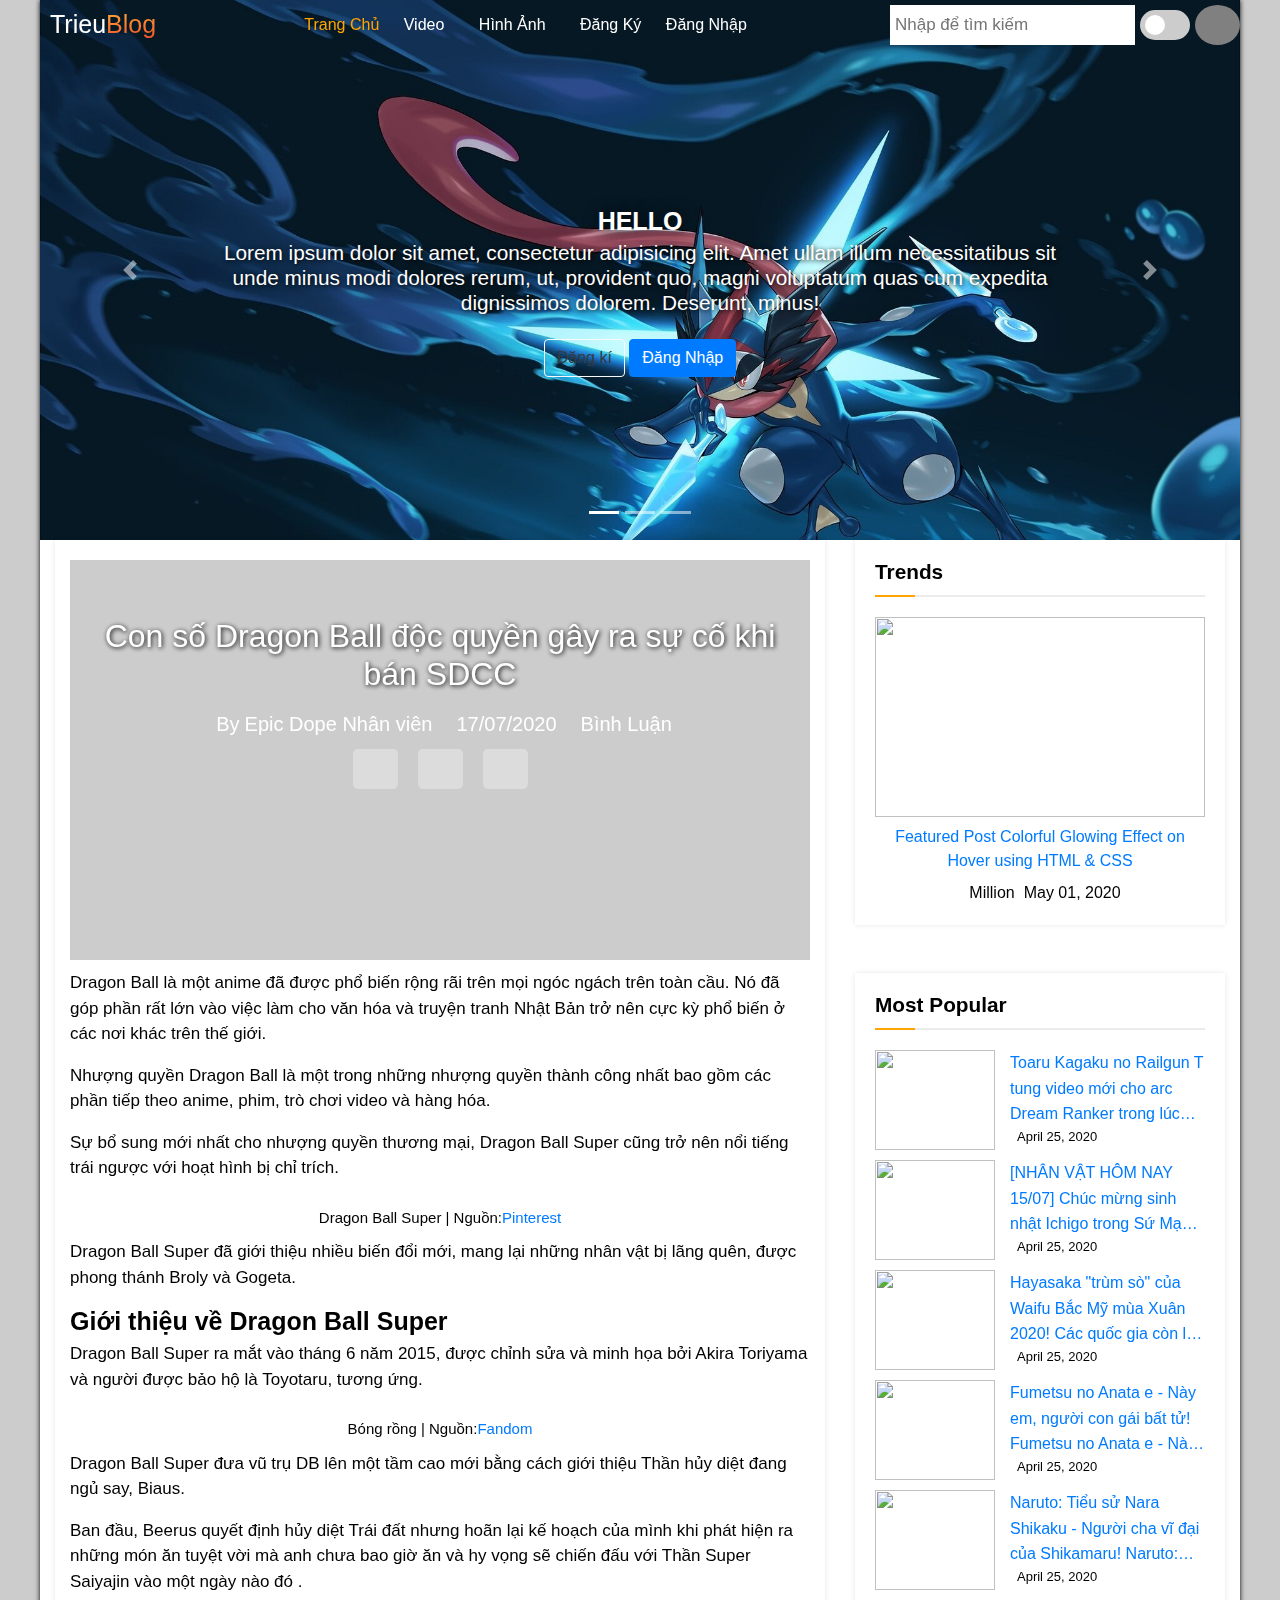
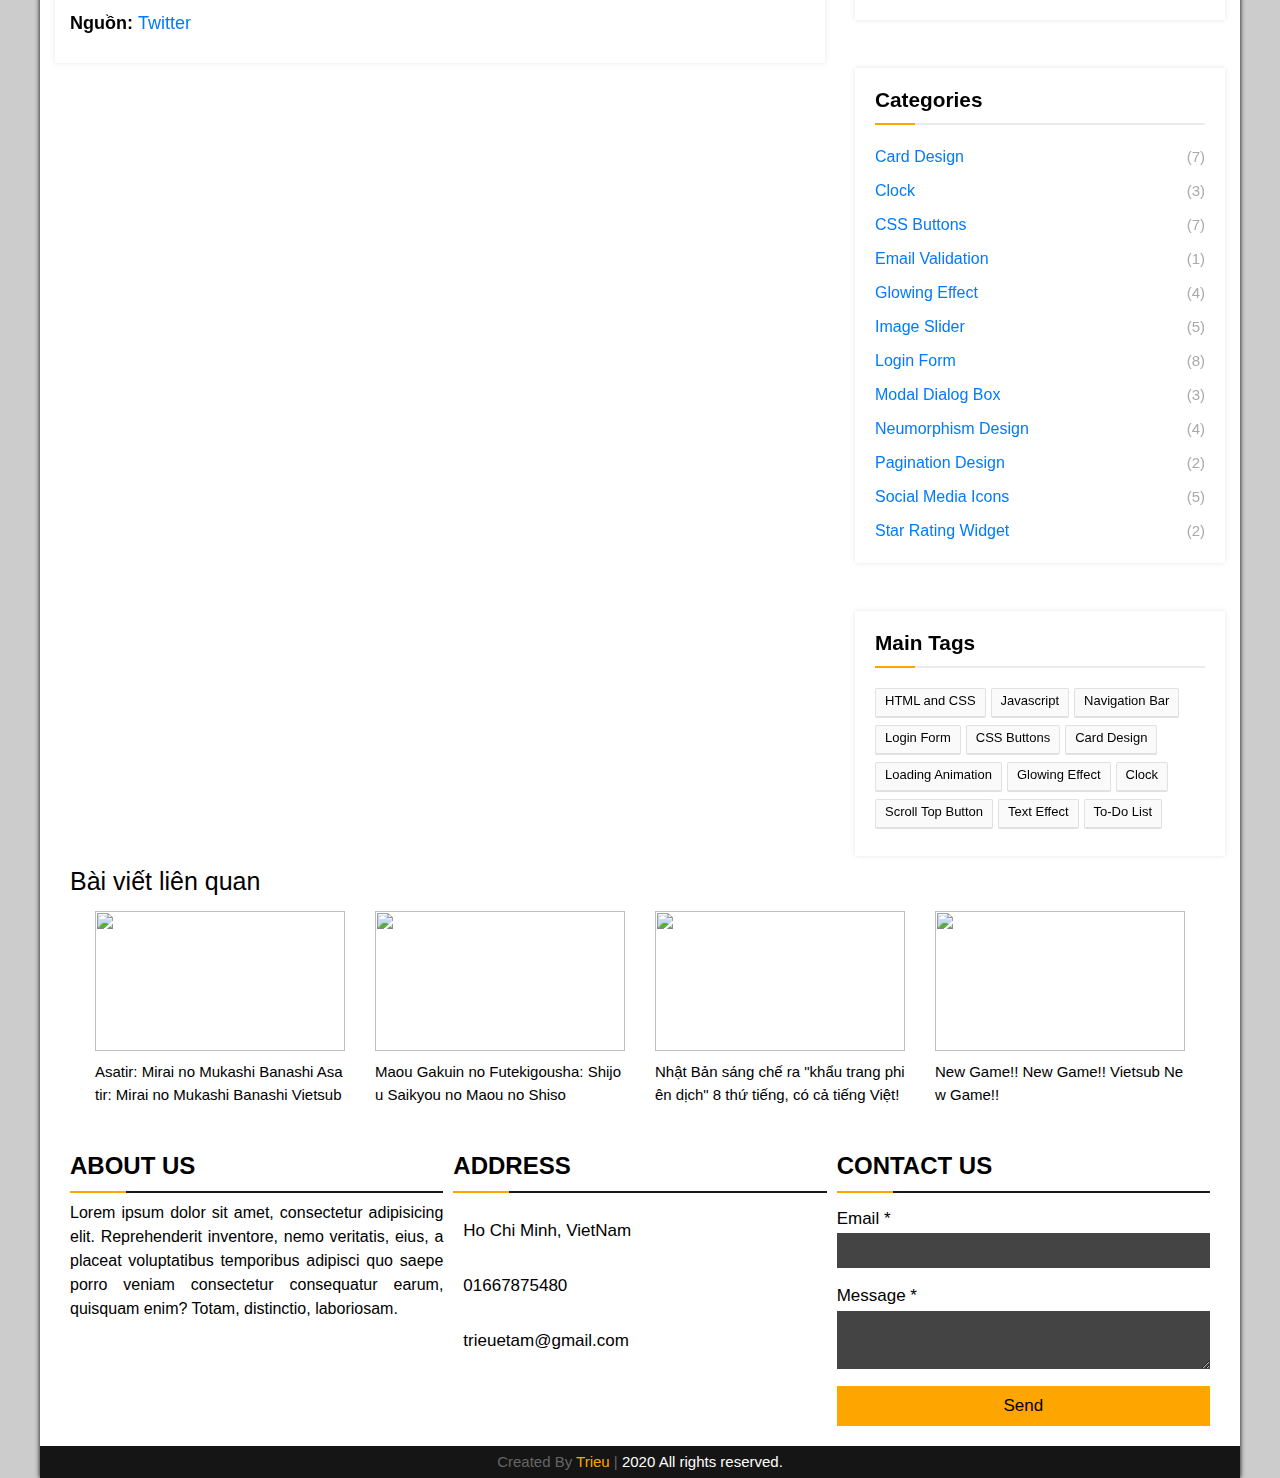
==== index2.html @ ec8a8b5f "Add files via upload" ====
<!DOCTYPE html>
<html lang="en">
<head>
    <meta charset="UTF-8">
    <meta name="viewport" content="width=device-width, initial-scale=1.0">
    <link rel="stylesheet" href="nhap2.css">
    <link rel="stylesheet" href="index2.css">
    <script
        src="https://code.jquery.com/jquery-3.4.1.js"
        integrity="sha256-WpOohJOqMqqyKL9FccASB9O0KwACQJpFTUBLTYOVvVU="
        crossorigin="anonymous">
    </script>
    <script src="http://kit.fontawesome.com/a076d05399.js"></script>
    <link rel="stylesheet" href="nhap2reposin.css">
    <link rel="stylesheet" href="https://use.fontawesome.com/releases/v5.1.1/css/all.css" integrity="sha384-O8whS3fhG2OnA5Kas0Y9l3cfpmYjapjI0E4theH4iuMD+pLhbf6JI0jIMfYcK3yZ" crossorigin="anonymous">
    <link rel="stylesheet" href="https://maxcdn.bootstrapcdn.com/bootstrap/4.0.0/css/bootstrap.min.css" integrity="sha384-Gn5384xqQ1aoWXA+058RXPxPg6fy4IWvTNh0E263XmFcJlSAwiGgFAW/dAiS6JXm" crossorigin="anonymous">


<script src="http://maxcdn.bootstrapcdn.com/bootstrap/4.0.0/js/bootstrap.min.js"></script>


    <title>Million Web</title>
    <link rel="shortcut icon" type="image/png" href="dola.png"/>
</head>
<body>
            <div class="status-pc">
        <div class="full-pc">
                <a href="index.html" class="logo">Trieu<span class="css-logo">Blog</span></a>
            <div class="vnc">
                <div class="nav">
                    <ul>
                        <li><a class="active" href="#">Trang Chủ</a></li>
                        <li>
                            <a class="des" href="#">Video
                                <i class="fas fa-caret-down"></i>
                            </a>
                                <ul>                  
                                <li><a href="#">Anime</a></li>
                    <li class="none-pd">
                        <a class="ml15px" href="#">Khác
                                  <i class="fas fa-caret-right"></i>
                        </a>
                        <ul>
                            <li><a href="#">Jaibreak</a></li>
                            <li><a href="#">Games</a></li>
                            <li><a href="#">Tin Tức</a></li>
                        </ul>
                    </li>
                                <li><a href="#">Đời Thường</a></li>
                                </ul>
                        </li>
                    <li><a class="des" href="#">Hình Ảnh
                              <i class="fas fa-caret-down"></i>
                            </a>
                              <ul>
                    <li><a href="#">Anime</a></li>
                    <li><a href="#">Beautiful</a></li>

                    <li class="none-pd">
                        <a class="ml15px" href="#">Khác
                                  <i class="fas fa-caret-right"></i>
                        </a>
                        <ul>
                            <li><a href="#">Wallpaper</a></li>
                            <li><a href="#">Natural</a></li>
                            <li><a href="#">Girls</a></li>
                        </ul>
                    </li>
                    </ul>
                    </li>
                    <li><a class="des" href="#">Đăng Ký</a></li>
                    <li><a class="des" href="#">Đăng Nhập</a></li>
                    </ul>
                </div>
        </div> 

            <div class="box1">
                <div class="ip-data">
                  <input type="text" required="" placeholder="Nhập để tìm kiếm">
                  <div class="underline"></div>
                </div>
                <div class="d-flex">
                    <div class="switch d-flex">
                        <div class="toggle-switch" onclick="this.classList.toggle('active')">
                            <div class="inner-circle"></div>
                        </div>
                    </div>
                    <button class="box-user">
                      <i class="fas fa-user"></i>
                    </button>
                </div>
            </div>                   
        </div>

        </div>

        
 </div>
<div class="grid">
    <div class="row">
        <div class="go-to-top"><i class="fas fa-arrow-up"></i></div>
        <div class="wrapper">
        <i class="fas fa-times" id="log-click1"></i></li>
          <div class="login-form">
            <div class="login" onclick="login()">
              <div id="login2"></div>
              <span>Đăng Nhập</span>
            </div>
            <div class="register" onclick="register()">
              <span>Đăng Ký</span>
            </div>
          </div>
          <div class="flex">
          <div id="login">

          <div class="box-type">
            <i class="fas fa-info"></i>
          </div>
          <div class="input-data">

            <input type="text" required>
            <div class="underline"></div>
            <label>
              <i class="fas fa-user"></i>
              User Name</label>
          </div>
          <br>
          <div class="input-data">
            <input type="password" required>
            <div class="underline"></div>
            <label>
              <i class="fas fa-lock"></i>
              Password</label>        
          </div>

          <div class="flex-1">
            <label class="flex">
              <input type="checkbox">
              <span class="cell">Ghi nhớ</span>
            </label>
            <a href="#">Quên mật khẩu?</a>
          </div>
          <button class="block">Đăng nhập</button>
          <hr>
          <button class="block bg-fb"><i class="fab fa-facebook-f"></i>Đăng nhập với facebook</button>
          
          <button class="block bg-gg"><i class="fab fa-google-plus-g"></i>Đăng nhập với google</button>
        </div>

    <div id="register">

      <div class="box-type">
        <i class="fas fa-info"></i>
      </div>
      <div class="input-data">

        <input type="text" required>
        <div class="underline"></div>
        <label>
          <i class="fas fa-user"></i>
          User Name</label>
      </div>
      <br>
      <div class="input-data">
        <input type="password" required>
        <div class="underline"></div>
        <label>
          <i class="fas fa-lock"></i>
          Password</label>        
      </div>
<br>
      <div class="input-data">
        <input type="password" required>
        <div class="underline"></div>
        <label>
          <i class="fas fa-lock"></i>
          Nhập lại mật khẩu</label>        
      </div>
      <br>
      <div class="input-data">
        <input type="email" required>
        <div class="underline"></div>
        <label>
          <i class="fas fa-lock"></i>
          Nhập email</label>        
      </div>
        <br>
      <button class="block">Đăng ký</button>

    </div>        
      </div>

  </div>
        <div class="status">
            <div class="btn-1">
                <span class="fas fa-bars xoa"></span>
                <i class="fas fa-outdent xoa"></i>
            </div>
                <a href="index.html" class="logo">Trieu<span class="css-logo">Blog</span></a>

            <div class="d-flex">


            <div class="btn2">
                <span class="fas fa-search"></span>
                <!-- <span class="fas fa-users"></span>
                <span class="fas fa-times"></span> -->
            </div> 
                                <button class="box-user">
                      <i class="fas fa-user"></i>
                    </button>                
            </div>


            <div class="search">
                <div class="btn-1">
                    <span class="fas fa-bars xoa"></span>
                    <i class="fas fa-outdent xoa"></i>
                </div>
                <div class="nhap">
                    <input type="text" placeholder="Nhập để tìm kiếm">
                    <a href="#"><i class="fas fa-search vn"></i></a>
                </div>

                <span class="fas fa-times form"></span>
            </div>
        </div>
        


        <!-- Het the menu-pc -->

        <div class="dark"></div>
        <nav class="sidebar">
            <div class="text">

                
            </div>
            <ul class="list">
                        <div class="card-view"></div>
                            <h1 style="text-align: center; font-weight: 700;">Phan Quốc Triệu</h1>
                <li><span class="list-click" href="#"><i class="fas fa-home"></i> Trang Chủ</span>
                    <i class="fas fa-times x"></i></li>

                <li>
                    <span class="list-click feat-btn" href="#"><i class="fas fa-download"></i> Download
                        <span class="fas fa-caret-down first"></span>                
                    </span>

                    <ul class="childbar">
                        <li><a href="#">Naruto</a></li>
                        <li><a href="#">Doraemon</a></li>
                        <li><a href="#">Pokemon</a></li>
                    </ul>
                </li>

                <li>
                    <span class="list-click serv-btn" href="#"><i class="fas fa-image    "></i> Hình Ảnh
                        <span class="fas fa-caret-down second"></span>
                    </span>
                    <ul class="child2">
                        <li><a href="#">Động Vật</a></li>
                        <li><a href="#">Thiên Nhiên</a></li>
                    </ul>
                </li>
                 <li>
                <span class="list-click d-flex justify-content-between" href="#">
                    <i class="fas fa-moon" style="line-height: 60px; font-weight: 600;"> Darkmode</i> 
                    <div class="switch d-flex">
                        <div class="toggle-switch" onclick="this.classList.toggle('active')">
                            <div class="inner-circle"></div>
                        </div>
                    </div>
                 </span>

                </li>  
                <li><a class="vg" href="#"><i class="fas fa-video    "></i> Video</a></li>
                <li><a class="vg" href="#"><i class="fas fa-phone    "></i> Contact</a></li>
                <li><a class="vg" href="#"><i class="fas fa-info-circle    "></i> Abouts</a></li>

            </ul>
        </nav> 

<div id="slides" class="carousel slide" data-ride="carousel">
    <ul class="carousel-indicators">
        <li data-target="#slides" data-slide-to="0" class="active"></li>
        <li data-target="#slides" data-slide-to="1" class=""></li>
        <li data-target="#slides" data-slide-to="2" class=""></li>
    </ul>
    <div class="carousel-inner" style="max-height: 60vh;">
        <div class="carousel-item active">
            <img src="anime2.jpg" alt="" max-height="100%;">
            <div class="carousel-caption">
                <h1 class="display-2" style="font-size: 25px!important;">Hello</h1>
                <h3>Lorem ipsum dolor sit amet, consectetur adipisicing elit. Amet ullam illum necessitatibus sit unde minus modi dolores rerum, ut, provident quo, magni voluptatum quas cum expedita dignissimos dolorem. Deserunt, minus!</h3>
                <button type="button" class="btn btn-outline-light text-dark">Đăng kí</button>
                <button type="button" class="btn btn-primary">Đăng Nhập</button>
            </div>
        </div>
        <div class="carousel-item">
            <img src="anime.jpg" alt="" max-height="100%;">
                <div class="carousel-caption">
                <h1 class="display-2" style="font-size: 25px!important;">world</h1>
                <h3 class="capsion-h3" style="max-height: 55px; overflow: hidden;">Lorem ipsum dolor sit amet, consectetur adipisicing elit. In </h3>
            </div>
        </div>
        <div class="carousel-item">
            <img src="anime3.jpg" alt="" max-height="100%;">
                <div class="carousel-caption">
                <h1 class="display-2" style="font-size: 25px!important;">Hello world</h1>
                <h3 class="capsion-h3" style="max-height: 55px; overflow: hidden;"> ipsum dolor sit amet, consectetur adipis</h3>
            </div>
        </div>
    </div>
    <!--Prev & Next buttons -->
    <a href="#slides" role="button" data-slide="prev" class="carousel-control-prev">
        <span class="carousel-control-prev-icon" aria-hidden="true"></span>
    </a>
    <a href="#slides" role="button" data-slide="next" class="carousel-control-next">
        <span class="carousel-control-next-icon" aria-hidden="true"></span>
    </a>
    <!--End Prev & Next -->
</div>



        <!-- Nội dung phần thân -->
        <div class="row">
            <div class="col-lg-8 col-md-12 col-sm-12">
                <div class="coment">


                <div class="full-box">   
                    <div class="container title-note">
                              <h1 class="big-node" style="font-size: 2rem!important;">Con số Dragon Ball độc quyền gây ra sự cố khi bán SDCC</h1>
                                <div class="infomation">
                                    <ul class="d-flex justify-content-center mt-3" style="font-size: 20px;">
                                        <li class="d-flex mr-3">
                                        <i class="far fa-user px-1 pt-1"></i>
                                            By 
                                            <a href="#" style="color: white!important; padding-left: 5px;"> Epic Dope Nhân viên</a>
                                        </li>
                                        <li class="d-flex mr-3">
                                        <i class="far fa-sticky-note px-1 pt-1"></i>
                                         <span style="color:white;">17/07/2020</span>
                                        </li>
                                        <li class="d-flex">
                                        <i class="far fa-comment-alt px-1 pt-1"></i>
                                            <span style="color:white;">Bình Luận</span>
                                        </li>
                                    </ul>
                                </div> 
                                <div class="d-flex justify-content-center">
                                    <div class="box-click">
                                    <i class="fas fa-heart"></i>                                 
                                    </div>
                                    <div class="box-click">
                                    <i class="fas fa-thumbs-up"></i>                                 
                                    </div>
                                    <div class="box-click">
                                    <i class="fas fa-share-alt"></i>                                 
                                    </div>

                                </div>                        
                    </div>   
                   <div class="fixed-bg"></div>
             
                </div>

                <p style="font-size: 17px; padding-top: 10px;">Dragon Ball là một anime đã được phổ biến rộng rãi trên mọi ngóc ngách trên toàn cầu. Nó đã góp phần rất lớn vào việc làm cho văn hóa và truyện tranh Nhật Bản trở nên cực kỳ phổ biến ở các nơi khác trên thế giới.</p>
                <p style="font-size: 17px;">Nhượng quyền Dragon Ball là một trong những nhượng quyền thành công nhất bao gồm các phần tiếp theo anime, phim, trò chơi video và hàng hóa.</p>
                <p style="font-size: 17px;">Sự bổ sung mới nhất cho nhượng quyền thương mại, Dragon Ball Super cũng trở nên nổi tiếng trái ngược với hoạt hình bị chỉ trích.</p>


                <img class="d-flex mx-auto" src="https://game8.vn/media/201904/images/dragon_ball_super_broly-1.jpg" alt="" width="100%" height="auto">
                <span class="cangiua">Dragon Ball Super | Nguồn: <a href="#">Pinterest</a></span>

                <p style="font-size: 17px;">                Dragon Ball Super đã giới thiệu nhiều biến đổi mới, mang lại những nhân vật bị lãng quên, được phong thánh Broly và Gogeta.</p>

                <h1><b>Giới thiệu về Dragon Ball Super</b></h1>

                <p style="font-size: 17px;">Dragon Ball Super ra mắt vào tháng 6 năm 2015, được chỉnh sửa và minh họa bởi Akira Toriyama và người được bảo hộ là Toyotaru, tương ứng.</p>
            
                <img class="d-flex mx-auto" src="https://m.media-amazon.com/images/M/MV5BY2I2MzI1ODYtMWRlOS00MzdhLWEyOWEtYWJhNmFiZTIxMGJhXkEyXkFqcGdeQXVyMTExNDQ2MTI@._V1_.jpg" alt="" width="80%" height="auto">
                <span class="cangiua">Bóng rồng | Nguồn:  <a href="#"> Fandom</a></span>


                <p style="font-size: 17px;">Dragon Ball Super đưa vũ trụ DB lên một tầm cao mới bằng cách giới thiệu Thần hủy diệt đang ngủ say, Biaus.</p>


                <p style="font-size: 17px;">Ban đầu, Beerus quyết định hủy diệt Trái đất nhưng hoãn lại kế hoạch của mình khi phát hiện ra những món ăn tuyệt vời mà anh chưa bao giờ ăn và hy vọng sẽ chiến đấu với Thần Super Saiyajin vào một ngày nào đó .</p>

                <p style="font-size: 18px;">
                    <b>Nguồn: </b><a href="#">Twitter</a>
                </p>

            
                </div>            
            </div>
            <!-- Hết thẻ body -->

            <div class="col-lg-4 none">

                <div class="coment2" style=" width: 100%; height: auto;" >
                    <div class="widget-title">
                        <h3 class="title">Trends</h3>
                    </div>

                    <div class="box-video text-center">
                        <img class="mb-2" src="https://media.moddb.com/images/groups/1/26/25686/image.5.gif" alt="" width="100%" height="200px">
                        <div class="d-block">
                        <a href="#">
                            Featured Post
                            Colorful Glowing Effect on Hover using HTML & CSS
                        </a>
                        <div class="d-flex justify-content-center mt-2">
                            <div class="d-flex">
                                <i class="fas fa-user left" aria-hidden="true"></i>
                                <span>Million</span>                               
                            </div>
                            <div class="d-flex">
                                <i class="fas fa-clock left" aria-hidden="true"></i>
                                <span class="ml-1">May 01, 2020</span>    
                            </div>
                       
                        </div>                            
                        </div>


                    </div>

                </div>

                <div class="mt-5">
                    <div class="coment2" style=" width: 100%; height: auto;" >
                        <div class="widget-title">
                            <h3 class="title">Most Popular</h3>
                        </div>

                        <div class="d-flex" style="margin-bottom: 10px;"><a href="#">
                            <img src="https://i.imacdn.com/ta/2020/07/13/b91d02871ba3e8e7_f186cba0026e3112_6189015946488042129205.jpg" alt="" width="120px" height="100px">
                                <div class="ttc">
                                    Toaru Kagaku no Railgun T tung video mới cho arc Dream Ranker trong lúc chờ đợi ngày phát sóng trở lại!
                                    Toaru Kagaku no Railgun T tung video</a>
                                <div class="d-flex">
                                <i class="fas fa-clock left top-1" aria-hidden="true"></i>
                                        <span style="padding: 2px; font-size: 13px;">April 25, 2020</span>                            
                                </div>

                            </div>
                        </div>
                        <div class="d-flex" style="margin-bottom: 10px;"><a href="#">
                            <img src="https://i.imacdn.com/ta/2020/07/14/320e1d620d041ad6_251d06d606c9850e_4143915947392757185710.jpg" alt="" width="120px" height="100px">
                                <div class="ttc">
                                  [NHÂN VẬT HÔM NAY 15/07] Chúc mừng sinh nhật Ichigo trong Sứ Mạng Thần Chết!
                            [NHÂN VẬT HÔM NAY 15/07] Chúc mừng sinh</a>
                                <div class="d-flex">
                                <i class="fas fa-clock left top-1" aria-hidden="true"></i>
                                        <span style="padding: 2px; font-size: 13px;">April 25, 2020</span>                            
                                </div>

                            </div>
                        </div>
                        <div class="d-flex" style="margin-bottom: 10px;"><a href="#">
                            <img src="https://i.imacdn.com/ta/2020/07/14/2ad0dc903035ac52_b8c991e7c95386c8_4103015947408793185710.jpg" alt="" width="120px" height="100px">
                                <div class="ttc">
                                    Hayasaka "trùm sò" của Waifu Bắc Mỹ mùa Xuân 2020! Các quốc gia còn lại thì sao?
                                     Hayasaka "trùm sò" của Waifu Bắc Mỹ mùa Xuân 2020! Các quốc gia còn lại thì sao?</a>
                                <div class="d-flex">
                                <i class="fas fa-clock left top-1" aria-hidden="true"></i>
                                        <span style="padding: 2px; font-size: 13px;">April 25, 2020</span>                            
                                </div>

                            </div>
                        </div>
                        <div class="d-flex" style="margin-bottom: 10px;"><a href="#">
                            <img src="https://i.imacdn.com/ta/2020/07/13/5ceaaf6d1e147fc4_1ca5c36db8d73735_4741215946503979185710.jpg" alt="" width="120px" height="100px">
                                <div class="ttc">
                                    Fumetsu no Anata e - Này em, người con gái bất tử!
                             Fumetsu no Anata e - Này em, người con gái</a>
                                <div class="d-flex">
                                <i class="fas fa-clock left top-1" aria-hidden="true"></i>
                                        <span style="padding: 2px; font-size: 13px;">April 25, 2020</span>                            
                                </div>

                            </div>
                        </div>
                        <div class="d-flex" style="margin-bottom: 10px;"><a href="#">
                            <img src="https://i.imacdn.com/ta/2020/07/14/5328640b881194b2_3d3aa3210a35e4f2_3582815947401739185710.jpg" alt="" width="120px" height="100px">
                                <div class="ttc">
                                 Naruto: Tiểu sử Nara Shikaku - Người cha vĩ đại của Shikamaru!
                        Naruto: Tiểu sử Nara Shikaku - Người cha vĩ</a>
                                <div class="d-flex">
                                <i class="fas fa-clock left top-1" aria-hidden="true"></i>
                                        <span style="padding: 2px; font-size: 13px;">April 25, 2020</span>                            
                                </div>

                            </div>
                        </div>

                    </div>
                </div>
            <div class="mt-5">
                <div class="coment2" style=" width: 100%; height: auto;" >
                    
                    <div class="widget-title">
                        <h3 class="title">Categories</h3>
                    </div>

                    <div class="widget-content list-label">
                    <ul>
                    <li>
                    <a class="label-name" href="https://www.codingnepalweb.com/search/label/Card%20Design">
                    Card Design<span class="label-count">(7)</span>
                    </a>
                    </li>
                    <li>
                    <a class="label-name" href="https://www.codingnepalweb.com/search/label/Clock">
                    Clock<span class="label-count">(3)</span>
                    </a>
                    </li>
                    <li>
                    <a class="label-name" href="https://www.codingnepalweb.com/search/label/CSS%20Buttons">
                    CSS Buttons<span class="label-count">(7)</span>
                    </a>
                    </li>
                    <li>
                    <a class="label-name" href="https://www.codingnepalweb.com/search/label/Email%20Validation">
                    Email Validation<span class="label-count">(1)</span>
                    </a>
                    </li>
                    <li>
                    <a class="label-name" href="https://www.codingnepalweb.com/search/label/Glowing%20Effect">
                    Glowing Effect<span class="label-count">(4)</span>
                    </a>
                    </li>
                    <li>
                    <a class="label-name" href="https://www.codingnepalweb.com/search/label/Image%20Slider">
                    Image Slider<span class="label-count">(5)</span>
                    </a>
                    </li>
                    <li>
                    <a class="label-name" href="https://www.codingnepalweb.com/search/label/Login%20Form">
                    Login Form<span class="label-count">(8)</span>
                    </a>
                    </li>
                    <li>
                    <a class="label-name" href="https://www.codingnepalweb.com/search/label/Modal%20Dialog%20Box">
                    Modal Dialog Box<span class="label-count">(3)</span>
                    </a>
                    </li>
                    <li>
                    <a class="label-name" href="https://www.codingnepalweb.com/search/label/Neumorphism%20Design">
                    Neumorphism Design<span class="label-count">(4)</span>
                    </a>
                    </li>
                    <li>
                    <a class="label-name" href="https://www.codingnepalweb.com/search/label/Pagination%20Design">
                    Pagination Design<span class="label-count">(2)</span>
                    </a>
                    </li>
                    <li>
                    <a class="label-name" href="https://www.codingnepalweb.com/search/label/Social%20Media%20Icons">
                    Social Media Icons<span class="label-count">(5)</span>
                    </a>
                    </li>
                    <li>
                    <a class="label-name" href="https://www.codingnepalweb.com/search/label/Star%20Rating%20Widget">
                    Star Rating Widget<span class="label-count">(2)</span>
                    </a>
                    </li>
                    </ul>
                    </div>

                </div>
            </div>    
            <div class="mt-5">
                <div class="coment2" style=" width: 100%; height: auto;" >
                    <div class="widget-title">
                        <h3 class="title">Main Tags</h3>
                    </div>

                    <div class="widget-content cloud-label">
                        <ul>
                        <li>
                        <a class="label-name" href="https://www.codingnepalweb.com/search/label/HTML%20and%20CSS">
                        HTML and CSS
                        </a>
                        </li>
                        <li>
                        <a class="label-name" href="https://www.codingnepalweb.com/search/label/Javascript">
                        Javascript
                        </a>
                        </li>
                        <li>
                        <a class="label-name" href="https://www.codingnepalweb.com/search/label/Navigation%20Bar">
                        Navigation Bar
                        </a>
                        </li>
                        <li>
                        <a class="label-name" href="https://www.codingnepalweb.com/search/label/Login%20Form">
                        Login Form
                        </a>
                        </li>
                        <li>
                        <a class="label-name" href="https://www.codingnepalweb.com/search/label/CSS%20Buttons">
                        CSS Buttons
                        </a>
                        </li>
                        <li>
                        <a class="label-name" href="https://www.codingnepalweb.com/search/label/Card%20Design">
                        Card Design
                        </a>
                        </li>
                        <li>
                        <a class="label-name" href="https://www.codingnepalweb.com/search/label/Loading%20Animation">
                        Loading Animation
                        </a>
                        </li>
                        <li>
                        <a class="label-name" href="https://www.codingnepalweb.com/search/label/Glowing%20Effect">
                        Glowing Effect
                        </a>
                        </li>
                        <li>
                        <a class="label-name" href="https://www.codingnepalweb.com/search/label/Clock">
                        Clock
                        </a>
                        </li>
                        <li>
                        <a class="label-name" href="https://www.codingnepalweb.com/search/label/Scroll%20Top%20Button">
                        Scroll Top Button
                        </a>
                        </li>
                        <li>
                        <a class="label-name" href="https://www.codingnepalweb.com/search/label/Text%20Effect">
                        Text Effect
                        </a>
                        </li>
                        <li>
                        <a class="label-name" href="https://www.codingnepalweb.com/search/label/To-Do%20List">
                        To-Do List
                        </a>
                        </li>
                        </ul>
                    </div>

                </div>
            </div>     
            </div>            
        </div>


        <h1 class="none" style="padding: 10px 0px 10px 30px; font-size: 30px;">Bài viết liên quan</h1>
        <div class="row none">
            <div class="col-md-3 col-sm-6">
                <div class="box-boder">
                    <a href="#">
                        <img src="https://i.imacdn.com/vg/2020/07/13/fbb9223796a42648_02fb10eb0fe0ad94_22886159462696679674.jpg" alt="" width="100%" height="140px">
                        <p class="fixxx" style="white-space: normal;word-break: break-all">
                   Asatir: Mirai no Mukashi Banashi Asatir: Mirai no Mukashi Banashi Vietsub
                        </p>        
                    </a>
                </div>
            </div>             <div class="col-md-3 col-sm-6">
                <div class="box-boder">
                    <a href="#">
                        <img src="https://i.imacdn.com/vg/2020/05/24/6f90b6b6722b2f1f_e5fce6b5f8cdb08e_46893159030472599674.jpg" alt="" width="100%" height="140px">
                        <p class="fixxx" style="white-space: normal;word-break: break-all">
Maou Gakuin no Futekigousha: Shijou Saikyou no Maou no Shiso
                        </p>        
                    </a>
                </div>
            </div>             <div class="col-md-3 col-sm-6">
                <div class="box-boder">
                    <a href="#">
                        <img src="https://i.imacdn.com/vg/2020/03/07/756c3607a764de8b_47f8b2f083d08b2e_129077158358273569674.jpg" alt="" width="100%" height="140px">
                        <p class="fixxx" style="white-space: normal;word-break: break-all">
                  Nhật Bản sáng chế ra "khẩu trang phiên dịch" 8 thứ tiếng, có cả tiếng Việt!
                        </p>        
                    </a>
                </div>
            </div>            <div class="col-md-3 col-sm-6">
                <div class="box-boder">
                    <a href="#">
                        <img src="https://i.imacdn.com/vg/2017/07/05/861fa6a8afa25571_b8156d62109e9dfc_11794814992524647185710.jpg" alt="" width="100%" height="140px">
                        <p class="fixxx" style="white-space: normal;word-break: break-all">
                        New Game!! New Game!! Vietsub New Game!!
                        </p>        
                    </a>
                </div>
            </div>
        </div>




<!-- chân trang -->
        <footer>
                      <div class="main-content">
                <div class="left box">
                  <h2>
        About us</h2>
        <div class="content">
                        <p>
        Lorem ipsum dolor sit amet, consectetur adipisicing elit. Reprehenderit inventore, nemo veritatis, eius, a placeat voluptatibus temporibus adipisci quo saepe porro veniam consectetur consequatur earum, quisquam enim? Totam, distinctio, laboriosam.
                    </p>
        <div class="social">
                      <a href="https://facebook.com/coding.np"><span class="fab fa-facebook-f"></span></a>
                      <a href="#"><span class="fab fa-twitter"></span></a>
                      <a href="https://instagram.com/coding.np"><span class="fab fa-instagram"></span></a>
                      <a href="https://youtube.com/c/codingnepal"><span class="fab fa-youtube"></span></a>
                    </div>
        </div>
        </div>
        <div class="center box">
                  <h2>
        Address</h2>
        <div class="content">
                    <div class="place">
                      <span class="fas fa-map-marker-alt"></span>
                      <span class="textf">Ho Chi Minh, VietNam</span>
                    </div>
        <div class="phone">
                      <span class="fas fa-phone"></span>
                      <span class="textf">01667875480</span>
                    </div>
        <div class="email">
                      <span class="fas fa-envelope"></span>
                      <span class="textf">trieuetam@gmail.com</span>
                    </div>
        </div>
        </div>
        <div class="right box">
                  <h2>
        Contact us</h2>
        <div class="content">
                    <form action="#">
                      <div class="email">
                        <div class="textf">
        Email *</div>
        <input type="email" required>
                      </div>
        <div class="msg">
                        <div class="textf">
        Message *</div>
     
        <textarea id=".msgForm" rows="2" cols="32" required></textarea>
                      <br />
        <div class="btnsend">
        <button type="submit">Send</button>
                      </div>
        <div class="bottom">

        </div>
        </footer>    
                <center>
                  <span class="credit">Created By <a href="https://youtube.com/c/codingnepal" style="color: var(--mainColor)!important;">Trieu</a> | </span>
                  <span class="far fa-copyright"></span> 2020 All rights reserved.
                </center>
    </div>  
    </div>      
</div>
    <script src="main.js"></script>

</body>
</html>
---- nhap2.css ----
*{
    margin: 0;
    padding: 0;
    user-select: none;
    box-sizing: border-box;
    font-family: 'Segoe UI', Tahoma, Geneva, Verdana, sans-serif;
    text-decoration: none;
    list-style: none;  
    color: var(--colorBlack);
    outline: none!important;
}
html{
    scroll-behavior: smooth;
}
body{
    background: #ccc!important;
    overflow-x: hidden;
    overflow-y: scroll;
}
::-webkit-scrollbar{
    background: #666;
    width: 14px;
}
::-webkit-scrollbar-track{
    box-shadow: inset 0 0 0.9px;
}
::-webkit-scrollbar-thumb{
    background: rgb(56, 56, 56);
}
:root{
    /* Màu chuyển */
    
    /* Giao dien toi */
    --mainColor: orange!important;
    --mainBackground: orange!important;
    --colorWhite: white!important;
    --colorBlack: black!important;
    --backgroundDarkMode: #333!important;
    --backgroundWhite: white!important; 
    --backgroundCustom: #bfbfbf;
}

.grid{
    width: 1200px;
    margin: 0 auto;
    background: var(--colorWhite);
    box-shadow: 0 0 5px rgba(0,0,0,1);
}

h1{
    margin-bottom: 5px!important; 
    font-size: 25px!important;
    line-height: none!important;
}
h2{
    font-size: 1.5rem!important;
}
/*a{
  color: var(--colorBlack)!important;
}
a:hover{
  color: rgba(0,0,0,0.5)!important;
}*/
.abc{
    width: 10px;
    height: 10px;
    border-radius: 50%;
}
.top-1{
    padding: 2px 0px 0 0;
    font-size: 13px;
    color: #676767;
}
/*menu mobile & tablet*/
.status{
    display: none;
}
/*Go to top*/
.go-to-top{
  position: fixed;
  display: none;
  z-index: 1001;
  right: 10px;
  bottom: 10px;
  width: 40px;
  margin: 10px;
  height: 40px;
  background: rgba(0,0,0,0.2);
  box-shadow: 1px 1px 2px rgba(0,0,0,0.5);
  border-radius: 50%; 
  cursor: pointer;
}
.go-to-top:hover{
  background: rgba(0,0,0,0.1);
}
i.fas.fa-arrow-up{
    margin: 12px 13px;
}




/*menu pc*/
.status-pc{
    position: fixed;
    z-index: 1000;
    width: 100%;
    height: 50px;
    transition: 0.3s
}
.status-pc.sticky{
  background: #444;
}
.full-pc{
    width: 1200px;
    margin: 0 auto;
    display: flex;
    justify-content: space-between;
    height: 100%;
}
/*Logo*/
@import url(<link href="https://fonts.googleapis.com/css2?family=Pacifico&display=swap" rel="stylesheet">);
.logo{
  color: var(--colorWhite);
  font-size: 25px;
  max-width: 200px;
  height: 50px;
  padding: 6px 10px;
  font-family: 'Pacifico', sans-serif;
  
}

.css-logo {
  font-family: 'Pacifico', sans-serif;
  font-weight:  100;
  text-align: center;
  color: #f35626;
  background-image: -webkit-linear-gradient(92deg, #f35626, #feab3a);
  -webkit-background-clip: text;
  -webkit-text-fill-color: transparent;
  -webkit-animation: hue 10s infinite linear;
}

@-webkit-keyframes hue {
  from {
    -webkit-filter: hue-rotate(0deg);
  }
  to {
    -webkit-filter: hue-rotate(-360deg);
  }
}
/*Hết Logo*/

.botom-o{
    margin-top: -5px!important;
    margin-left: 0px!important;
    margin-right: 5px!important;
    max-width: 115px!important;
}
a.des{
    position: relative;
    color: white;
}
a.des:hover{
    color: white;
}

a.des:before{
  position: absolute;
  content: "";
  width: 0%;
  height: 2px;
  background: var(--mainColor);;
  bottom: 0;
  right: 0;
  transition: all 0.3s ease;
}
a.des:hover:before{
  width: 100%;
  left: 0;
}

ul.list li.items-active a.des,span.emlty{
    display: inline-block;
    padding-left: 10px;
    padding-right: 10px;
    height: 50px;
    line-height: 50px;
}
ul.list li.items a.des
{
    display: inline-block;
    padding-left: 10px;
    padding-right: 10px;
    height: 50px;
    line-height: 50px;
}

i.far.fa-sun{
    font-size: 25px;
    color: white;
    line-height: 50px;
}
i.far.fa-sun:hover{
    color: var(--mainColor);;    
}
#darkmode:hover{
    cursor: pointer;
}

    /*vùng tối*/
    .dark{
        position: fixed;
        background: rgba(0, 0, 0, 0.5);
        width: 100%;
        height: 100%;
        display: none;
        color: #ccc;
        z-index: 1;
        display: none;
    }
    .on{
        display: block;
    }
/*thanh tim kiem pc*/

.box1{
    width: 350px;
    height: 40px;
    display: flex;
    margin: 5px 0px 5px 5px;
}


.box1 .ip-data{
  width: 100%;
  position: relative;
  display: flex;
}
.ip-data:hover{
    transition: 0.3s;
    box-shadow: 0px 0px 10px rgba(0,0,0,0.5);
}
.box1 .ip-data input{
  height: 100%;
  width: 100%;
  border: none;
  padding: 0 5px;
  outline: none;
  font-size: 17px;
}

.ip-data input:focus ~ label,
.ip-data input:valid ~ label{
  transform: translateY(-20px);
  font-size: 15px;
  color: #4158d0;
}
.box1 .ip-data label{
  position: absolute;
  bottom: 10px;
  left: 0;
  color: grey;
  pointer-events: none;
  transition: all 0.3s ease;
}
.ip-data .underline{
  position: absolute;
  height: 3px;
  width: 100%;
  bottom: 0;
}
.ip-data .underline:before{
  position: absolute;
  content: "";
  height: 100%;
  width: 100%;
  background: var(--mainColor);;
  transform: scaleX(0);
  transform-origin: center;
  transition: transform 0.5s ease;
}
.ip-data input:focus ~ .underline:before,
.ip-data input:valid ~ .underline:before{
  transform: scaleX(1);
}

.box-user{
  width: 45px;
  height: 40px;
  border-radius: 50%;
  background: gray;
  margin-left: 5px;
  outline: none;
  border: none;
}
.box-user:hover{
  background: rgba(255,255,255,0.1);
  cursor: pointer;
}
.box-user i{
  color: white;
  padding: 0 5px;
  font-size: 17px!important;
}

/*css cho .menu*/

.nav{
  height: 50px;
  width: 100%;
}
.nav ul{
    line-height: 50px;
    font-style: 18px;
}
.nav ul li{
  display: inline-block;
  padding: 0 10px;
}
.nav ul li .fas{
    margin: 0 5px;
    color: white;
}
.nav ul li a{
  color: white;
  align-items: center;
  transition: .3s;
  color: white!important;
}
.nav ul li a:hover,
.nav ul li a.active{
  color: var(--mainColor)!important;
}
.nav ul ul{
  position: absolute;
  top: 85px;
  opacity: 0;
  visibility: hidden;
}
.nav ul li:hover > ul{
  top: 50px;
  opacity: 1;
  visibility: visible;
  transition: .3s linear; 
}
.nav ul ul li{
  width: 150px;
  display: list-item;
  position: relative;
  background-color: #444;
  border-bottom: 1px solid rgba(255,255,255,0.1);
  border-top: none;
}
/*.nav ul ul li a{
  line-height: 40px;
}*/
.none-pd{
    padding: 0px!important;

}
.ml15px{
    padding: 0 0 0 10px;
}
.nav ul ul ul{
  border-top: none;
}
.nav ul ul ul li{
  position: relative;
  top: -50.7px;
  left: 150px;
}

.nav ul ul li a i{
  margin-left: 45px;
}


/*Menu mobile*/
.sidebar{
    display: none;
    position: fixed;
    z-index: 6;
    top: 50px;
    width: 350px;
    height: 100%;
    overflow-y: scroll;
    left: -900px;
    background: var(--backgroundCustom);
    transition: left 0.4s ease;
    box-shadow: 0 0 15px 0 rgba(0, 0, 0, 0.5);
}
.sidebar.active{
    left: 0px;
}

i.x{
    color: var(--colorBlack);
    position: absolute; 
    top: 18px;
    right: 20px;
    font-size: 25px;
    cursor: pointer;
}

i.x:hover{
    color: var(--mainColor);;
}


.text{
    font-size: 25px;
    font-weight: 600;
    line-height: 60px;
    background: rgba(41, 41, 41, 0.5);
    letter-spacing: 2px;
    color: white;
}
nav ul{
    width: 100%;
    height: 100%;
    list-style: none;
}


nav ul li .list-click,
.list li a.vg{
    position: relative;
    color: var(--colorBlack);
    text-decoration: none;
    font-size: 20px;
    font-weight: 500;
    cursor: pointer;
    display: block;
    width: 100%;
    line-height: 60px;
    padding-left: 30px;
    border-bottom: 1px solid rgba(255,255,255,0.1);
}
nav ul li .list-click:hover,
.list li a.vg:hover{
    color: var(--mainColor);;
    background: rgba(0,0,0,0.5);
    border-left-color: var(--mainColor);;
    text-decoration: none;
}
nav ul li.acc{
    color: var(--mainColor);;

}
nav ul ul.childbar,
nav ul ul.child2{
    position: static;
    display: none;
}
ul.childbar.active{
    display: block;
}
ul.child2.active2{
    display: block;
}
nav ul ul li{
    line-height: 42px; 
    border-bottom: none;
}
nav ul ul li a{
    position: relative;
    color: var(--colorBlack);
    text-decoration: none;
    font-size: 17px;
    font-weight: 400;
    display: block;
    width: 100%;
    line-height: 60px;
    padding-left: 40px;
    border-left: 3px solid transparent;
    border-bottom: 1px solid rgba(255,255,255,0.1);
}

nav ul ul li a:hover{
    color: var(--mainColor);;
    background: rgb(77, 76, 76);
}
ul.list li .list-click span{
    position: absolute; 
    top: 50%;
    right: 20px;
    transform: translateY(-50%);
    font-size: 25px;
    transition: 0.5s;
}
ul.list li .list-click span.rotate{
    transform: translateY(-50%) rotate(180deg);
}

.ttc{
    display: block;
    padding: 0 0 0 15px;
}
.ttc a{
    line-height: 1.6rem;
    height: 4.7rem;
    overflow: hidden;
    display: block;
    display: -webkit-box;
    -webkit-box-orient: vertical;
    -webkit-line-clamp: 3;
}
.d-flex h6{
    padding: 2px;
}
/*Nội dung phần thân*/
.coment{
    height: auto;
    padding: 20px 15px 10px 15px;
    box-shadow: 0 0 5px rgba(0,0,0,0.1);
}
.coment2{
    padding: 20px;
    box-shadow: 0 0 5px rgba(0,0,0,0.1);
}
.widget-title{
    position: relative;
    width: 100%;
    line-height: 1;
    padding: 0 0 35px;
    margin: 0 0 20px;
    border-bottom: 2px solid #ebebeb;
}
.widget-title > h3 {
    float: left;
    font-size: 18px;
    color: var(--colorBlack);
    font-weight: 700;
    margin: 0;
}
.widget-title:after {
    content: '';
    position: absolute;
    left: 0;
    bottom: 0;
    width: 40px;
    height: 2px;
    background-color: var(--mainColor);;
    margin: 0 0 -2px;
}
.widget-content {
    width: 100%;
    padding: 0;
    margin: 0;
}
.list-label ul{
    margin: 0;
}
.list-label li{
    position: relative;
    display: block;
    margin: 10px 0; 
}
.list-label li:first-child a{
    padding: 0 0 5px;
}.list-label li:last-child{
    margin: 10px 0 0 0;
}
.list-label .label-count{
    float: right;
    font-size: 15px;
    color: #aaaaaa;
    text-decoration: none;
    margin: 1px 0 0 5px;
}
.cloud-label ul{
    display: flex;
    flex-wrap: wrap;
    margin-bottom: 0; 
}
.cloud-label li {
    position: relative;
    display: flex;
    margin: 0 5px 7px 0;
}
.cloud-label li a {
    display: block;
    height: 30px;
    background-color: rgba(155,155,155,0.05);
    color: var(--colorBlack);
    font-size: 13px;
    line-height: 23px;
    font-weight: 400;
    padding: 0 9px;
    border: 1px solid rgba(0,0,0,.1);
    border-bottom-width: 2px;
    border-radius: 2px;
}
.cloud-label li a:hover{
    color: black;
}
.titi{
    display: flex;
    width: 100%;
    height: auto;
    margin: 10px auto;
    position: relative;
}
.titi:first-child{
    margin: 0!important;
}


img.hai{
    width: 280px;
    height: 195px;

}
.titi a.hover-black:hover::after{
    content: "";
    width: 280px;
    height: 195px;   
    background: rgba(0,0,0,0.5);
    left: 0;
    right: 0;
    position: absolute;
}

span.title{
    width: 100%;
    height: 100%;
    padding: 0 0 0 20px;
}
a.trang1{
    width: 50px;
    height: 50px;
    border-radius: 50%;
    background: rgb(156, 102, 0);
    color: white;
    margin-right: 10px;
    margin-left: 10px;
}
a{
    text-decoration: none!important;
}
.role{
    display: flex;
    font-size: 20px;
}

.time{
    display: inline-flex;
    color: var(--colorBlack);
}


i.fas.fa-user.left,
i.fas.fa-clock.left
{
    margin: 5px 0 0 5px;
}
span.time{
    padding: 0 5px 0 5px;
}
h2 {
    font-size: 30px;
}


/*chuyentrang*/


/*css cho trang thứ 2*/
.header{
    width: 80%;
    margin: auto;
    padding: 30px;
    border: 1px solid rgba(255, 255, 255, 0.678);
    border-top: none;
    background: rgba(0, 0, 0, 0.5);
}
.header .news{
    background: rgba(0, 0, 0, 0.5);
    border-radius: 30px;
    padding: 20px;
    text-align: center;
}

a.new h1.title{
    color: var(--mainColor);;
}
a.new h1.new-title{
    color: white;
}
.cen{
    margin-top: 5px;
    justify-content: center;
}
p.to{
    font-size: 30px;
    color: var(--mainColor);;
}
.botom{
    margin-top: 20px;
    border-bottom: 1px solid white;
}
img.pic{
    width: 100%;
    margin-top: 20px;
    height: auto;
}
p.nho{
    font-size: 25px;
    color: white;
}
ul.boder{
    padding: 10px 50px;
    background: white;
    box-shadow: 0 0 16px -1px rgba(0,0,0,.2);
    border-radius: 10px;
    font-size: 25px;
    margin-top: 20px;
}
ul.boder li.bro{
    padding: 0 10px;
    list-style: square;
}
.endtask{
    background: white;
    padding: 5px;
    border-radius: 10px;
    float: right;
    font-size: 20px;
    box-shadow: 0 0 16px -1px rgba(0,0,0,.2);
}
span.tag{
    font-size: 30px;
    color: var(--mainColor);;
}
a.vien{
    padding: 10px;
    border-radius: 10px;
    background: rgba(0, 0, 0, 0.5);
    margin: 10px 0 50px 0;
    color: var(--mainColor);;
}
.cach{
    margin: 20px 0;
}

.black{
    border-bottom:1px solid black!important;
}



/*Footer*/

.content1{
  position: relative;
  margin: 130px auto;
  padding: 0 20px;
}
.content1 .textf{
  font-size: 2.5rem;
  font-weight: 600;
  color: #202020;
}
.content1 .p{
  font-size: 2.1875rem;
  font-weight: 600;
  color: #202020;
}
footer{
  width: 100%;
  background: var(--colorWhite);
}
.main-content{
    display: flex;
    margin: auto;
    max-width: 1235px;
    color: var(--colorBlack);
    padding: 10px 30px;
}
.main-content .box{
  flex-basis: 50%;
  padding: 10px 0;
}
.center.box{
    margin: 0 10px;
}
.box h2{
  font-size: 1.125rem;
  font-weight: 600;
  text-transform: uppercase;
}
.box .content{
  margin: 20px 0 0 0;
  position: relative;
}
.box .content:before{
  position: absolute;
  content: '';
  top: -10px;
  height: 2px;
  width: 100%;
  background: #1a1a1a;
}
.box .content:after{
  position: absolute;
  content: '';
  height: 2px;
  width: 15%;
  background: var(--mainColor);;
  top: -10px;
}
.left .content p{
  text-align: justify;
}
.left .content .social{
  margin: 20px 0 0 0;
}
.left .content .social a{
  padding: 0 2px;
  color: white;
}
.left .content .social a span{
  height: 40px;
  width: 40px;
  background: #6e6e6e;
  line-height: 40px;
  text-align: center;
  font-size: 18px;
  border-radius: 5px;
  transition: 0.3s;
}
.left .content .social a span:hover{
  background: var(--mainColor);;
}
.center .content .fas{
  font-size: 1.4375rem;
  background: #6e6e6e;
  height: 45px;
  width: 45px;
  line-height: 45px;
  text-align: center;
  border-radius: 50%;
  transition: 0.3s;
  cursor: pointer;
}
.center .content .fas:hover{
  background: var(--mainColor);;
}
.center .content .textf{
  font-size: 1.0625rem;
  font-weight: 500;
  padding-left: 10px;
}

.place,
.phone,
.email{
  padding: 5px 0;
}

.right form .textf{
  font-size: 1.0625rem;
  margin-bottom: 2px;
  color: var(--colorBlack);
}
.right form .msg{
  margin-top: 10px;
}
.right form input, .right form .msgForm{
  width: 100%;
  font-size: 1.0625rem;
  background: #444;
  padding:0 5px;
  outline: none;
  border: none;
  color: white;
}
.right form input:focus,
.right form .msgForm:focus{
  outline-color: #3498db;
}
.right form input{
  height: 35px;
}
.right form .btnsend{
  margin-top: 10px;
}
.right form .btnsend button{
  height: 40px;
  width: 100%;
  border: none;
  outline: none;
  background: var(--mainColor);;
  font-size: 1.0625rem;
  font-weight: 500;
  cursor: pointer;
  transition: .3s;
}
.right form .btnsend button:hover{
  background: #c37e00;
}
center{
  padding: 5px;
  font-size: 0.9375rem;
  background: #151515;
  color: white;
  width: 100%;
  margin: 0 auto;
}
center span{
  color: #656565;
}
center a{
  color: var(--mainColor);;
  text-decoration: none;
}
center a:hover{
  text-decoration: underline;
}
textarea{
    padding: 5px;
    color: white;
    background-color: #444;
    font-size: 18px;
    align-items: center;
    outline: none;
    border: none;
    width: 100%;
}
@media screen and (max-width: 900px) {
  footer{
    position: relative;
    bottom: 0px;
  }
  .main-content{
    flex-wrap: wrap;
    flex-direction: column;
  }
  .main-content .box{
    margin: 5px 0;
  }
}
p.fixxx{
    font-size: 15px;
    padding: 10px 0;  
    color: var(--colorBlack);
}
p.fixxx:hover{
    color: rgba(0,0,0,0.5);
}
a.page-link{
  color: black!important;
}
.box-boder:hover{
  margin-top: -10px;
  transition: 0.5s;
}

.social{
    text-align: center;
}

/*Footer*/
.row{
    margin-left: auto!important;
    margin-right: auto!important;
}
.box-boder{
    width: 250px; height: auto;
    margin: 0 auto;
}
.carousel-inner img{
    width: 100%;
    height: 100%;
}
.carousel-caption{
    bottom: none!important;
    top: 25%;
    height: 100px;
}
.carousel-caption h1{
    text-shadow: 1px 1px 15px #000;
    text-transform: uppercase;
    font-weight: 700;
}
.carousel-caption h3{
    text-shadow: 1px 1px 5px #000;
    padding-bottom: 1rem;
}

.jumbotron{
    padding: 1rem!important;
    border-right: 0;
}
i.fab.fa-html5{
  color: orange;
}
i.fab.fa-css3{
  color: #3aa5a5;
}
i.fab.fa-bootstrap{
  color: #924792;
}
i.fab.fa-html5,
i.fab.fa-css3,
i.fab.fa-bootstrap
{
  font-size: 50px;
}


i.fab.fa-js{
    color: orange;
    width: 50px;
    font-size: 50px;
}
i.fab.fa-php,
i.fab.fa-vuejs{
    font-size: 60px;
    color: green;
}
h3{
    line-height: none;
    font-size: 1.3rem!important; 
}


.darkmode{
    --colorBlack: white;
    --backgroundWhite: black;
    --colorWhite: #333;
    --colorBlack: white;
    --backgroundCustom: #333;
}
.switch{
  align-items: center;
  margin: 0 0 0 5px;
}
.toggle-switch{
    width: 50px;
    height: 30px;
    background: #ccc;
    border-radius: 30px;
    padding: 5px;
    cursor: pointer;
    transition: all 300ms ease-in-out;
}
.toggle-switch > .inner-circle{
    width: 20px;
    height: 20px;
    background: #fff;
    border-radius: 50%;
    transition: all 300ms ease-in-out;
}
.toggle-switch.active{
    background: var(--mainColor);
}
.toggle-switch.active > .inner-circle{
    margin-left: 20px;
}



.box-type{
  width: 100px;
  height: 100px;
  border-radius: 50%;
  background: var(--mainColor);
  display: flex;
  justify-content: center;
  margin: 20px auto;
}
.box-type i{
  font-size: 50px;
  line-height: 90px;
  color: var(--colorWhite);
}
hr {
  border-bottom: 1px solid rgba(0,0,0,0.1);
  margin: 20px 0;
}

i#log-click1 {
    top: 5px!important;
    left: 10px!important;
    color: var(--colorBlack);
    position: absolute;
    font-size: 25px;
    cursor: pointer;
}
i#log-click1:hover{
  color: var(--mainColor);
}
.wrapper{
  position: fixed;
  z-index: 2;
  width: 450px;
  height: 100%;
  margin-top: 50px;
  background: var(--colorWhite);
  padding: 30px;
  right: -100%;
  top: 0;
  transition: right 0.4s ease;
  overflow-x: hidden;
  box-shadow: 0px 0px 10px rgba(0,0,0,0.1);
  line-height: 30px;
  
}
.ledsd{
  right: 0;

}
.wrapper .input-data{
  height: 40px;
  width: 100%;
  position: relative;
}
.wrapper .input-data input{
  height: 100%;
  width: 100%;
  background: transparent;
  border: none;
  font-size: 17px;
  border-bottom: 2px solid silver;
}
.input-data input:focus ~ label,
.input-data input:valid ~ label{
  transform: translateY(-20px);
  font-size: 15px;
  color: #4158d0;
}
.wrapper .input-data label{
  position: absolute;
  bottom: 10px;
  left: 0;
  color: grey;
  pointer-events: none;
  transition: all 0.3s ease;
}
.input-data .underline{
  position: absolute;
  height: 2px;
  width: 100%;
  bottom: 0;
}
.input-data .underline:before{
  position: absolute;
  content: "";
  height: 100%;
  width: 100%;
  background: #4158d0;
  transform: scaleX(0);
  transform-origin: center;
  transition: transform 0.3s ease;
}
.input-data input:focus ~ .underline:before,
.input-data input:valid ~ .underline:before{
  transform: scaleX(1);
}
.flex-1{
  display: flex;
    justify-content: space-between;
    margin-top: 10px;
    margin-bottom: 15px;
}
label{
  display: flex;
}
input[type="checkbox"]{
  margin-top: 10px;
}
.cell{
  padding: 0 10px;
}
i.fab.fa-facebook-f,
i.fab.fa-google-plus-g {
  float: left;
  clear: both;
  font-size: 17px;
  padding: 10px;
}
.block{
  display: block;
  margin: 0 auto;
  width: 100%;
  margin-top: 10px;
  cursor: pointer;
  height: 35px;
  margin-bottom: 15px;
  border: none;
  background: var(--mainColor);
}
.block:hover{
  background: #c17d00; 
}
i.fas.fa-user,
i.fas.fa-lock{
  padding-right: 5px;
  font-size: 15px;
}
.login-form{
  display: flex;
}
#login2{
    border-bottom: 2px solid var(--colorBlack);  
    position: relative;
    z-index: 1;
    top: 32px;
    transition: left 0.4s ease;
}
.pad{
  padding: 0 5px;
}
.bg-fb{
  background : #3f48cc;
}
.bg-gg{
  background: #C23321;
}
.login,.register{
    position: relative;
    margin: 0 10px;
    width: 50%;
    text-align: center;
    cursor: pointer;
    background: var(--mainColor);
}
.flex{
  display: flex;
}
#login{
    top: 85px;
    position: absolute;
    left: 10%;
    width: 80%;
    transition: 0.5s;
}
#register{
  top: 85px;
  position: absolute;
  right: -100%;
  width: 80%;
  transition: 0.5s;
}
---- index2.css ----
html{
    scroll-behavior: smooth;
}

.fixed-bg {
    background-image: url(https://dragonballwiki.net/xemphim/wp-content/uploads/2017/06/iqtrd5g4p8ax.jpg);
    min-height: 400px;
    max-width: 100%;
    background-attachment: fixed;
    background-position: center;
    background-repeat: no-repeat;
    background-size: cover;
    position: relative;
}
.fixed-bg::after{
	content: "";
	position: absolute;
    min-height: 400px;
    max-width: 100%;
    top: 0;
    left: 0;
    bottom: 0;
    right: 0;
    background: rgba(0,0,0,0.2);
}
.box-dss{
	text-align: center;
	position: absolute;
	top: 40%;
	left: 8%;
}
.big-node{
	font-size: 50px;
	text-shadow: 1px 1px 5px rgba(0,0,0,1);
	padding: 0 20px;
	text-align: center;
}

.title-note{
	z-index: 1;
	position: absolute;
	top: 4%;
	left: 0;
	color: white!important;
}
.box-click{
	width: 45px;
	height: 40px;
	border-radius: 5px;
	background: rgba(255,255,255,0.3);
	margin: 0 10px;
}
i.fas.fa-heart:hover{
	color: #ff3939;
}
i.fas.fa-thumbs-up:hover{
	color: #65ffff;
}
i.fas.fa-share-alt:hover{
	color: #66ff66;
}
.box-click i{
    padding: 7px 0 0 10px;
	font-size: 25px;
	color: white;
	cursor: pointer;
}
.cangiua{
	display: flex;
	justify-content: center;
	padding: 10px 0;
	font-size: 15px!important;
}
li.d-flex.mr-3{
	color: white;
}
i.far.fa-user.px-1.pt-1,
i.far.fa-sticky-note.px-1.pt-1,
i.far.fa-comment-alt.px-1.pt-1{
	color: white;
}
.d-flex.justify-content-center{
	margin: 10px 0 0 0;
}
i.far.fa-sticky-note.px-1.pt-1,
i.far.fa-comment-alt.px-1.pt-1 {
    padding-top: 5px!important;
}
---- nhap2reposin.css ----
:root{
    /* Màu chuyển */
    
    /* Giao dien toi */
    --mainColor: orange!important;
    --mainBackground: orange!important;
    --colorWhite: white!important;
    --colorBlack: black!important;
    --backgroundDarkMode: #333!important;
    --backgroundWhite: white!important; 
    --backgroundCustom: #bfbfbf;
}

/* Mobile & Tablet */
@media (max-width: 992px){
    .carousel-caption{
        margin-top: 0;
    }
    .titi a.hover-black:hover::after{
        display: none;
    }
    .x1{
        width: 100%;
    }
    .none{
        display: none!important;
    }
    .status-pc{
        display: none;
    }

    ::-webkit-scrollbar{
        display: none;
    }
    ::-webkit-scrollbar-track{
        display: none;
    }
    ::-webkit-scrollbar-thumb{
        display: none;
    }

    .sidebar{
        display: block;
    }



    
/*navbar (Menu chính)*/
.status{
    position: fixed;
    z-index: 1000;
    top: 0;
    width: 100%;
    height: 50px;
    background: #444;
    display: flex;
    padding: 5px;
    justify-content: space-between;
    box-shadow: 0 0 10px 0 rgba(0, 0, 0, 0.5);
}

.btn-1{
    background: transparent;
    display: flex;
    align-items: center;
    justify-content: center;
    height: 40px;
    width: 40px;
    padding: 5px 10px;
    font-size: 25px;
    text-align: center;
    cursor: pointer;
    transition: left 0.4s ease;
}
.btn-1:hover{
    color: orange;
}

span.xoa{
    display: block;
    color: #ccc;
}
span.xoa.v{
    display: none;
}
i.xoa{
    display: none;
}
i.xoa.y{
    display: block;
    color: #ccc;
}



.btn2{
    display: flex;
    background: transparent;
    align-items: center;
    font-size: 25px;
    width: 40px;
    height: 40px;
    cursor: pointer;
    justify-content: center;
}
.btn2 span{
    padding: 0 10px;
    color: #ccc;
}
.btn2:hover{
    color: orange;
}

.search{
    top: -300px;
    left: 0;
    position: absolute;
    background: #3b3b3b;
    width: 100%;
    height: 51px;
    padding: 5px;
    display: flex;
    justify-content: space-between;
    align-items: center;
    transition: top 0.4s ease;
}
.search.down{
    top: -1px;
}
.nhap{
    display: flex;
    width: 95%;
}
i.vn{
    margin-left: -35px;
    color: #666;
    margin-top: 16px;
    font-size: 20px;
    cursor: pointer;
    position: absolute;
}
.search input{
    padding: 10px 35px 10px 10px;
    border: none;
    color: black;
    outline: none;
    width: 100%;
    font-size: 20px;
    margin: 0 5px;
    margin-top: 2.5px;
}
span.form{
    background: transparent;
    align-items: center;
    font-size: 25px;
    color: #ccc;
    cursor: pointer;
    padding: 5px 10px;
}
span.form:hover{
    color: orange;
}

    .carousel-indicators{
        display: none!important;
    }

    ul.d-flex.justify-content-center.mt-3{
        display: block!important;
    }
    li.d-flex.mr-3,
    li.d-flex{
        justify-content: center;
    }
    .container{
        max-width: none!important;
    }
    .big-node{
        font-size: 30px;
        padding: 0 10px;
    }


    /*card view*/
    .card-view{
    max-width: 100px;height: 100px;
    background: url(https://scontent-xsp1-2.xx.fbcdn.net/v/t1.0-9/104999718_1177802792564723_8674589616926850162_n.jpg?_nc_cat=100&_nc_sid=09cbfe&_nc_ohc=LrZ4UbJ7d98AX9UDGiI&_nc_ht=scontent-xsp1-2.xx&oh=c1338299c31a817c9278ff4268e46646&oe=5F4D6414);
    background-size: cover;
    border-radius: 50%;display: flex;justify-content: center;margin: 30px auto 10px auto;
    }
    .card-view::after{
        content: '';
        width: 100px;
        height: 100px;
        border: 3px solid var(--colorBlack);
        border-radius: 50%;
        background: transparent;
    }
    /*Logo*/
    .logo{
        height: 40px;
        padding: 3px 0;
            margin-left: 40px;
    }
    /*End logo*/
    .box-user {
        width: 35px;
        height: 35px;
        margin-top: 2px;
    }
}

/* Tablet */
@media (min-width: 740px) and (max-width: 1023px){
    .sidebar{
        width: 50%;
    }



}

/* Mobile */
@media (max-width: 739px){
    .sidebar{
        width: 70%;
        overflow-y: scroll;
        overflow-x: hidden;
    }

    .titi{
        
        display: block;
    }
    .coment{
        box-shadow: none;
        padding: 20px 0 0 0;
    }
    .x1{
        box-shadow: none;
        width: 100%;   
        overflow: hidden; 
    }
    .role{
        display: flex;
        font-size: 20px;
        padding-bottom: 5px;
        font-size: 17px;
    }
    h1{
        font-size: 25px;
    }
    h2{
        font-size: 23px;
    }
    a.user{
        border-right: none;
    }
    img.hai{
        width: 100%!important;
        height: auto;
    }
    a.trang{
        margin-right: 10px;
    }
    a.trang1{
        margin-right: 10px;
        margin-left: 10px;
    }
    nav ul li a {
        padding-left: 20px;
    }
    .header {
        width: 100%;
        border: none;
        padding: 10px;
    }
    p.to{
        font-size: 23px;
    }
    p.nho{
        font-size: 20px;
    }
    ul.boder{
        font-size: 17px;
        padding: 10px 0px 10px 40px;
    }

 
    .carousel-caption h3{
        overflow-y: scroll!important;
        max-height: 75px;
    }

    .toggle-switch{
        margin-right:5px ; 
    }

    button.btn.btn-outline-light.btn-lg.text-dark,
    button.btn.btn-primary.btn-lg
    {
        padding: .25rem .5rem;
        font-size: .875rem;
        line-height: 1.5;
        border-radius: .2rem;    
    }
    .main-content{
        padding: 10px 15px;
    }
    button.btn.btn-outline-light.text-dark,
    button.btn.btn-primary{
        display: none;
    }

    i.fas.fa-user.left, i.fas.fa-clock.left{
        margin: 5px 0 0 0;
    }
    span.time{
        padding: 0;
    }

    .wrapper {
        width: 100%;
    }
    #login{
        overflow-y: scroll;
    }
}
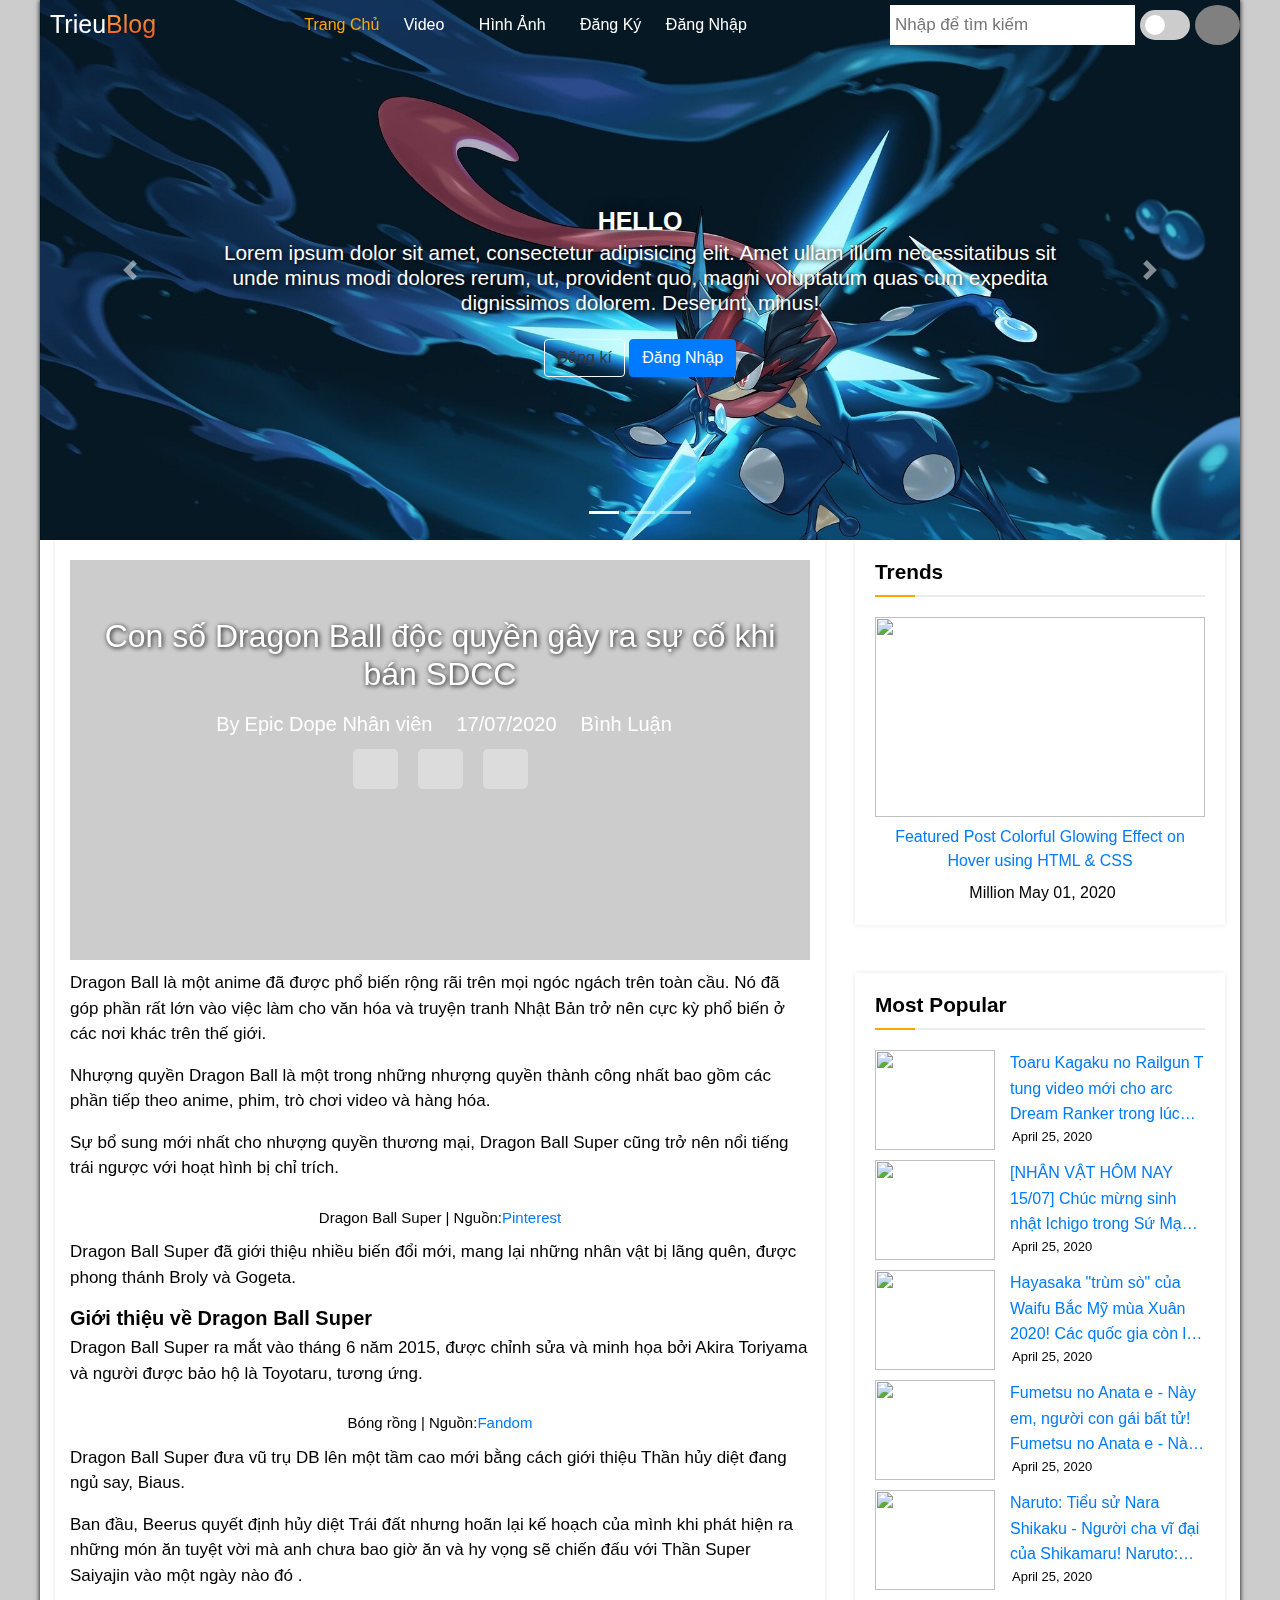
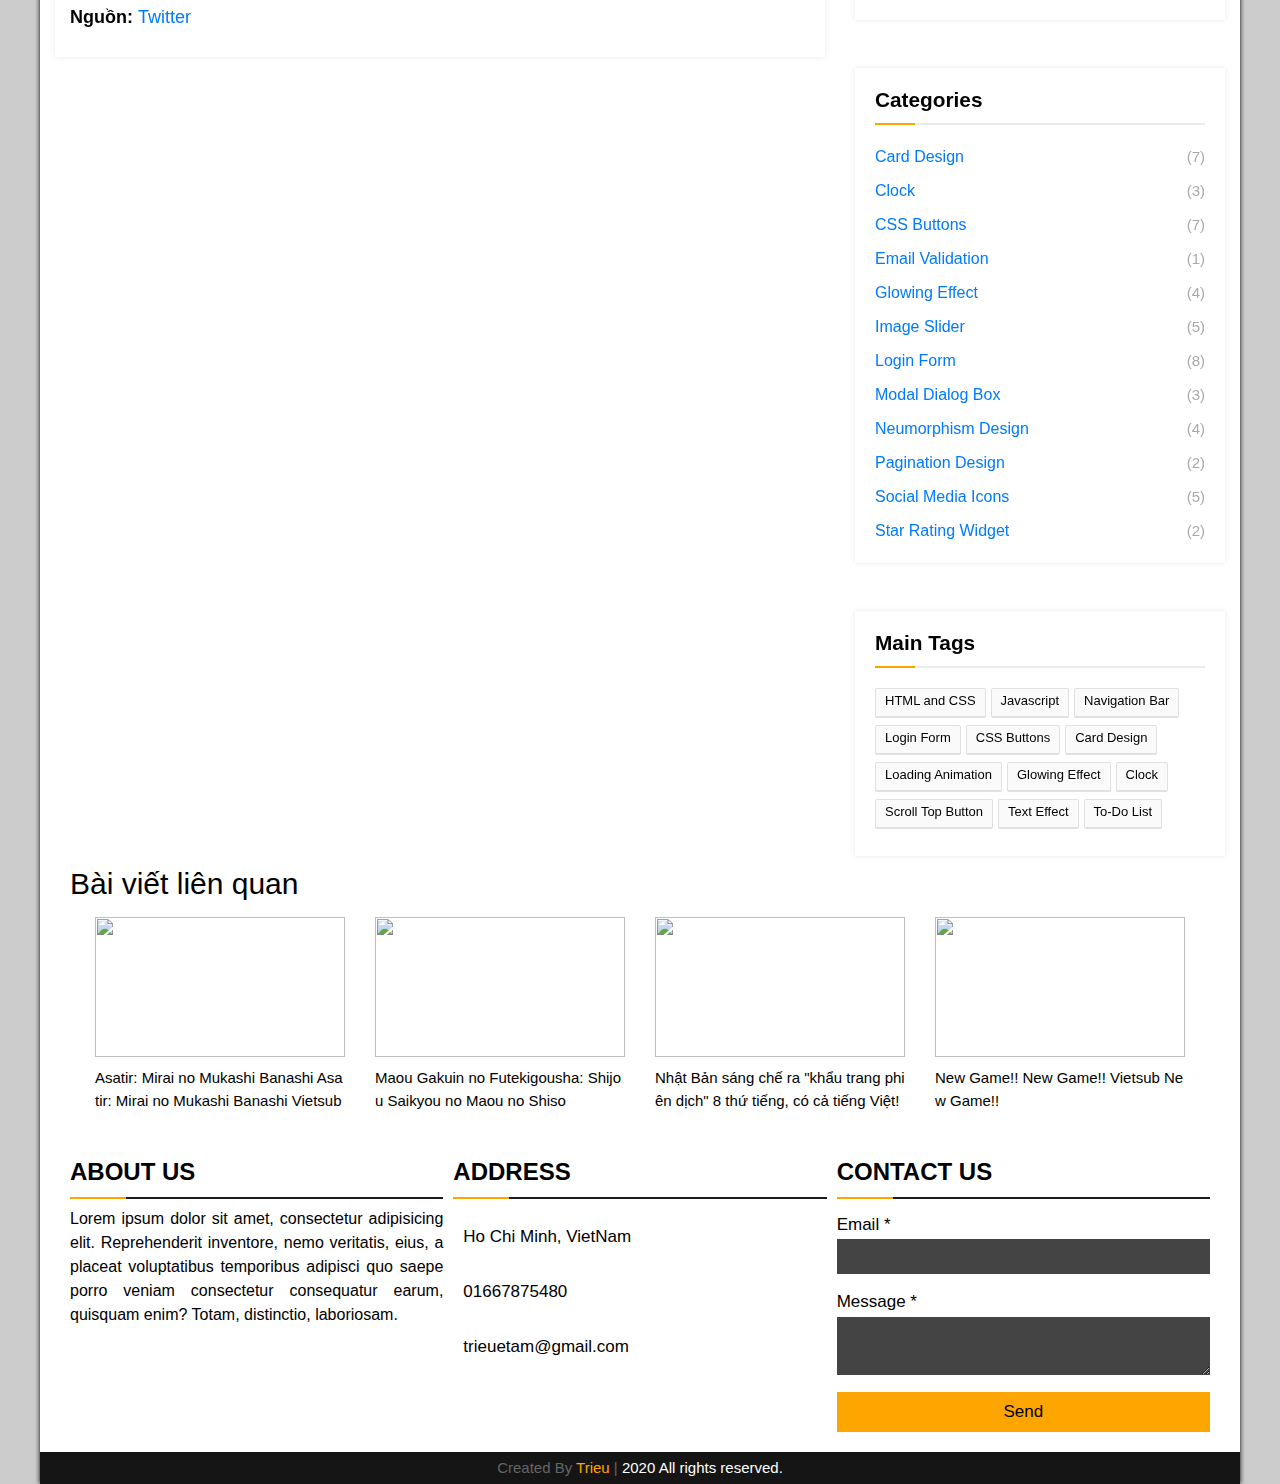
==== commit e0cf3304: "Add files via upload" ====
--- a/index2.html
+++ b/index2.html
@@ -238,7 +238,7 @@
             </div>
             <ul class="list">
                         <div class="card-view"></div>
-                            <h1 style="text-align: center; font-weight: 700;">Phan Quốc Triệu</h1>
+                            <h1 style="text-align: center; font-weight: 700; font-size: 18px;">Phan Quốc Triệu</h1>
                 <li><span class="list-click" href="#"><i class="fas fa-home"></i> Trang Chủ</span>
                     <i class="fas fa-times x"></i></li>
 
@@ -377,7 +377,7 @@
 
                 <p style="font-size: 17px;">                Dragon Ball Super đã giới thiệu nhiều biến đổi mới, mang lại những nhân vật bị lãng quên, được phong thánh Broly và Gogeta.</p>
 
-                <h1><b>Giới thiệu về Dragon Ball Super</b></h1>
+                <h1 style="font-size: 20px;"><b>Giới thiệu về Dragon Ball Super</b></h1>
 
                 <p style="font-size: 17px;">Dragon Ball Super ra mắt vào tháng 6 năm 2015, được chỉnh sửa và minh họa bởi Akira Toriyama và người được bảo hộ là Toyotaru, tương ứng.</p>
             
--- a/nhap2.css
+++ b/nhap2.css
@@ -41,7 +41,7 @@
 }
 
 .grid{
-    width: 1200px;
+    max-width: 1200px;
     margin: 0 auto;
     background: var(--colorWhite);
     box-shadow: 0 0 5px rgba(0,0,0,1);
@@ -49,8 +49,14 @@
 
 h1{
     margin-bottom: 5px!important; 
-    font-size: 25px!important;
     line-height: none!important;
+}
+.notify-content{
+  font-size: 15px;
+  text-transform: uppercase;
+}
+.user{
+  display: flex;
 }
 h2{
     font-size: 1.5rem!important;
@@ -646,6 +652,7 @@
 
 .time{
     display: inline-flex;
+    margin-left: 5px;
     color: var(--colorBlack);
 }
 
@@ -653,7 +660,8 @@
 i.fas.fa-user.left,
 i.fas.fa-clock.left
 {
-    margin: 5px 0 0 5px;
+    margin: 5px 0 0 0px;
+    font-size: 20px;
 }
 span.time{
     padding: 0 5px 0 5px;
--- a/nhap2reposin.css
+++ b/nhap2reposin.css
@@ -246,7 +246,7 @@
         display: flex;
         font-size: 20px;
         padding-bottom: 5px;
-        font-size: 17px;
+        font-size: 15px;
     }
     h1{
         font-size: 25px;
@@ -314,7 +314,7 @@
     }
 
     i.fas.fa-user.left, i.fas.fa-clock.left{
-        margin: 5px 0 0 0;
+        font-size: 13px;
     }
     span.time{
         padding: 0;
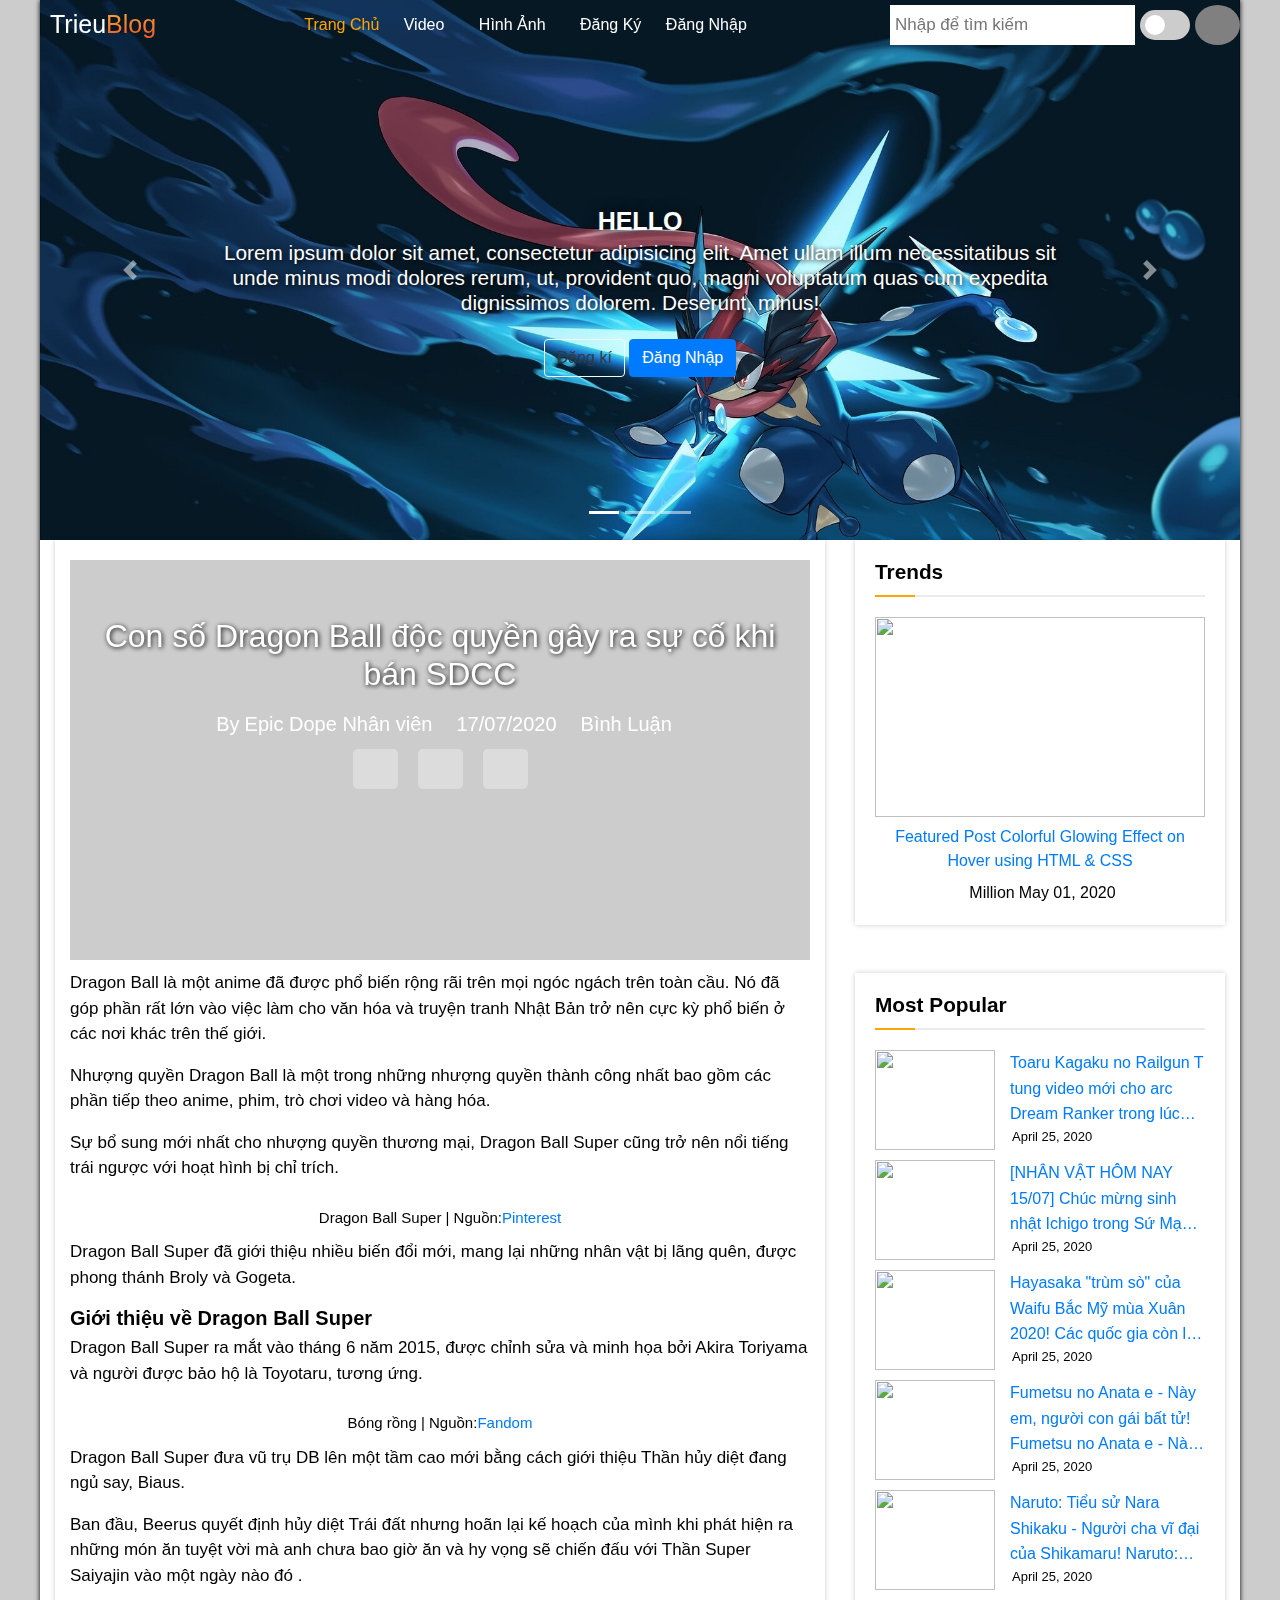
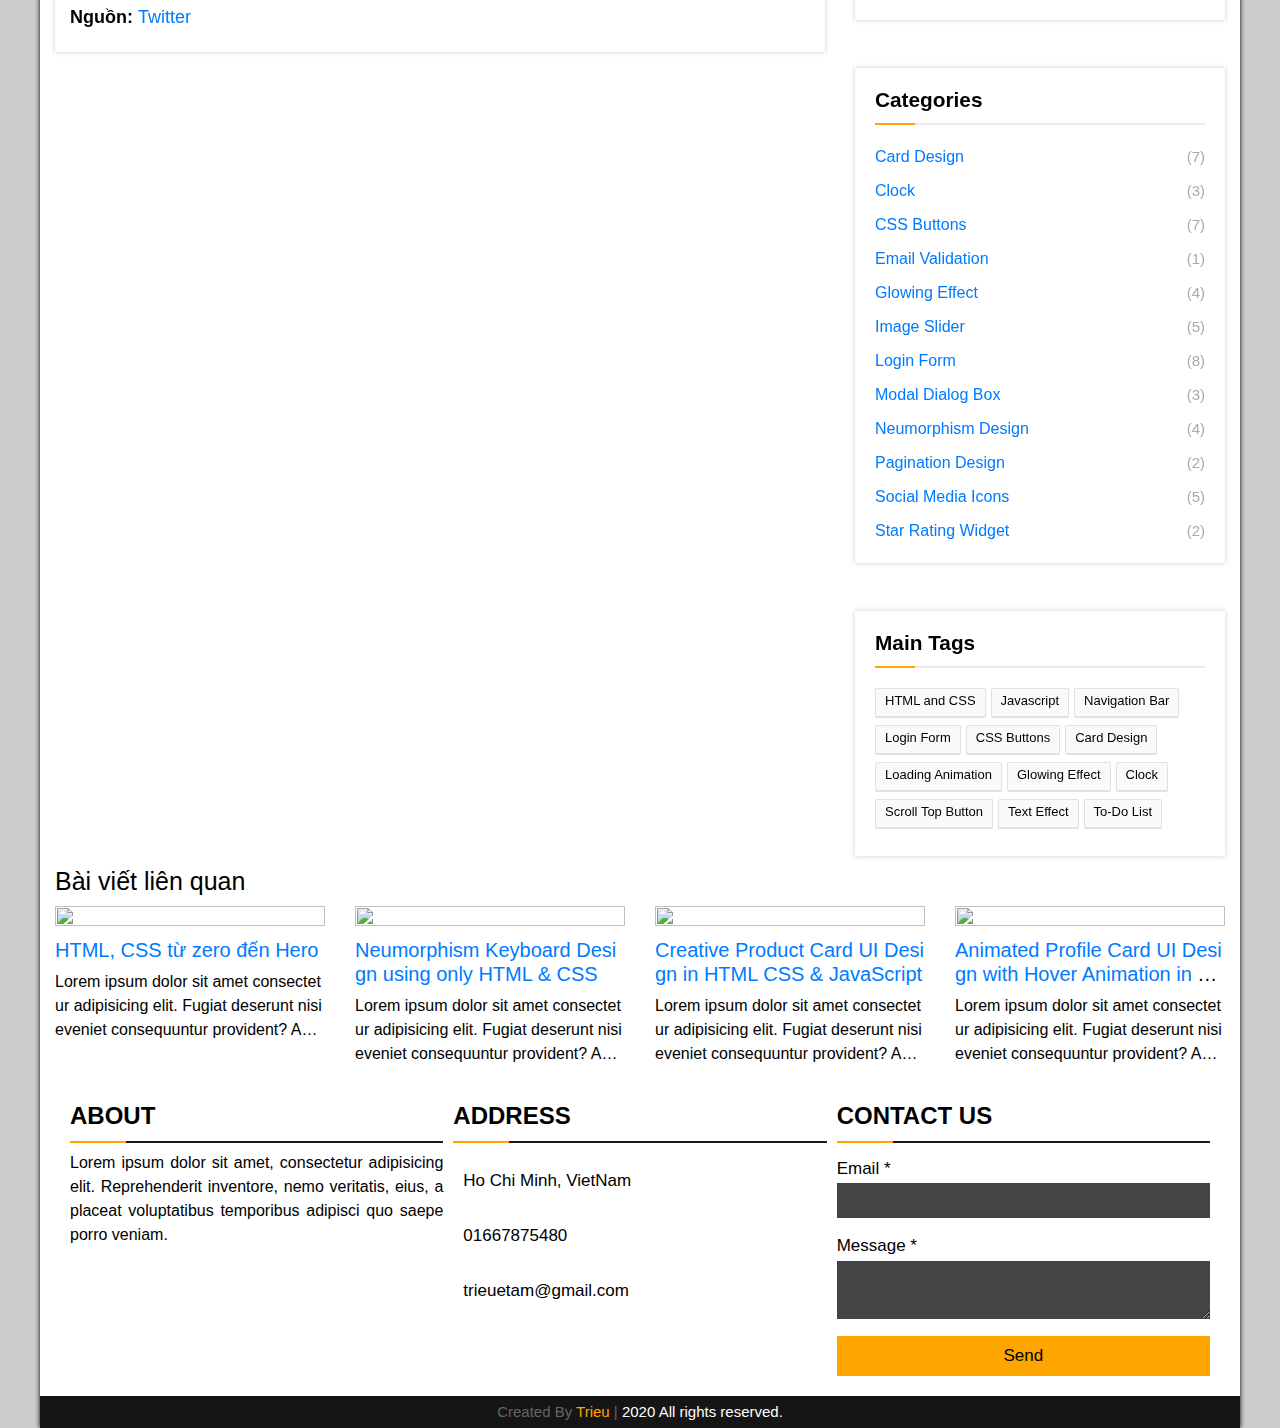
==== commit 1c71218e: "Add files via upload" ====
--- a/index2.html
+++ b/index2.html
@@ -327,7 +327,7 @@
         <!-- Nội dung phần thân -->
         <div class="row">
             <div class="col-lg-8 col-md-12 col-sm-12">
-                <div class="coment">
+                <div class="coment" style="padding-left: 15px;">
 
 
                 <div class="full-box">   
@@ -651,43 +651,67 @@
         </div>
 
 
-        <h1 class="none" style="padding: 10px 0px 10px 30px; font-size: 30px;">Bài viết liên quan</h1>
-        <div class="row none">
-            <div class="col-md-3 col-sm-6">
-                <div class="box-boder">
-                    <a href="#">
-                        <img src="https://i.imacdn.com/vg/2020/07/13/fbb9223796a42648_02fb10eb0fe0ad94_22886159462696679674.jpg" alt="" width="100%" height="140px">
-                        <p class="fixxx" style="white-space: normal;word-break: break-all">
-                   Asatir: Mirai no Mukashi Banashi Asatir: Mirai no Mukashi Banashi Vietsub
-                        </p>        
-                    </a>
-                </div>
-            </div>             <div class="col-md-3 col-sm-6">
-                <div class="box-boder">
-                    <a href="#">
-                        <img src="https://i.imacdn.com/vg/2020/05/24/6f90b6b6722b2f1f_e5fce6b5f8cdb08e_46893159030472599674.jpg" alt="" width="100%" height="140px">
-                        <p class="fixxx" style="white-space: normal;word-break: break-all">
-Maou Gakuin no Futekigousha: Shijou Saikyou no Maou no Shiso
-                        </p>        
-                    </a>
-                </div>
-            </div>             <div class="col-md-3 col-sm-6">
-                <div class="box-boder">
-                    <a href="#">
-                        <img src="https://i.imacdn.com/vg/2020/03/07/756c3607a764de8b_47f8b2f083d08b2e_129077158358273569674.jpg" alt="" width="100%" height="140px">
-                        <p class="fixxx" style="white-space: normal;word-break: break-all">
-                  Nhật Bản sáng chế ra "khẩu trang phiên dịch" 8 thứ tiếng, có cả tiếng Việt!
-                        </p>        
-                    </a>
-                </div>
-            </div>            <div class="col-md-3 col-sm-6">
-                <div class="box-boder">
-                    <a href="#">
-                        <img src="https://i.imacdn.com/vg/2017/07/05/861fa6a8afa25571_b8156d62109e9dfc_11794814992524647185710.jpg" alt="" width="100%" height="140px">
-                        <p class="fixxx" style="white-space: normal;word-break: break-all">
-                        New Game!! New Game!! Vietsub New Game!!
-                        </p>        
-                    </a>
+        <h1 class="none" style="padding: 10px 0px 5px 15px; font-size: 25px;">Bài viết liên quan</h1>
+        <div class="row">
+
+            <div class="col-xl-3 col-lg-4 col-md-4 col-sm-6">
+                <div class="image-effect">
+                    <div class="image-effect_hover">
+                        <div class="image-effect_test">
+                            <div class="effect_test">
+                              <a href="#">
+                              <img src="https://i.ytimg.com/vi/tAaUbRt6jqM/maxresdefault.jpg" alt="" width="100%;" height="100%;">
+                              </a>
+                            </div> 
+                        </div>      
+                        <h5 class="title-card"><a href="#" class="text-b">HTML, CSS từ zero đến Hero</a></h5>
+                    </div> 
+                    <p class="title-content">Lorem ipsum dolor sit amet consectetur adipisicing elit. Fugiat deserunt nisi eveniet consequuntur provident? Aperiam aut expedita veniam amet?</p>
+                </div>
+            </div>
+            <div class="col-xl-3 col-lg-4 col-md-4 col-sm-6">
+                <div class="image-effect">
+                    <div class="image-effect_hover">
+                        <div class="image-effect_test">
+                            <div class="effect_test">
+                              <a href="#">
+                              <img src="https://1.bp.blogspot.com/-GZQ6qZ0Chsw/XyflLq-i2kI/AAAAAAAAAyY/FPYmBAB6h4AE3oZMlcEEVnShUC8urPZ_wCLcBGAsYHQ/s640/Neumorphism%2BKeyboard%2BDesign%2Busing%2Bonly%2BHTML%2B%2526%2BCSS.webp" alt="" width="100%;" height="100%;">
+                              </a>
+                            </div> 
+                        </div>      
+                        <h5 class="title-card"><a href="#" class="text-b">Neumorphism Keyboard Design using only HTML & CSS</a></h5>
+                    </div> 
+                    <p class="title-content">Lorem ipsum dolor sit amet consectetur adipisicing elit. Fugiat deserunt nisi eveniet consequuntur provident? Aperiam aut expedita veniam amet?</p>
+                </div>
+            </div>
+            <div class="col-xl-3 col-lg-4 col-md-4 col-sm-6">
+                <div class="image-effect">
+                    <div class="image-effect_hover">
+                        <div class="image-effect_test">
+                            <div class="effect_test">
+                              <a href="#">
+                              <img src="https://1.bp.blogspot.com/-UGeTbOD0KJY/Xx-iWkEM6TI/AAAAAAAAAxw/2YURvdLOD-gxu1vUj4PYyvpEysVuGxvIQCLcBGAsYHQ/s640/Creative%2BProduct%2BCard%2BUI%2BDesign%2Bin%2BHTML%2BCSS%2B%2526%2BJavaScript.webp" alt="" width="100%;" height="100%;">
+                              </a>
+                            </div> 
+                        </div>      
+                        <h5 class="title-card"><a href="#" class="text-b">Creative Product Card UI Design in HTML CSS & JavaScript</a></h5>
+                    </div> 
+                    <p class="title-content">Lorem ipsum dolor sit amet consectetur adipisicing elit. Fugiat deserunt nisi eveniet consequuntur provident? Aperiam aut expedita veniam amet?</p>
+                </div>
+            </div>
+            <div class="col-xl-3 col-lg-4 col-md-4 col-sm-6">
+                <div class="image-effect">
+                    <div class="image-effect_hover">
+                        <div class="image-effect_test">
+                            <div class="effect_test">
+                              <a href="#">
+                              <img src="https://1.bp.blogspot.com/-7DNhDInnZ6A/XunPaF27cfI/AAAAAAAAArU/EcLKMsbda1IeK4XXvgtbpIOxDpVjBBb5gCLcBGAsYHQ/s640/Animated%2BProfile%2BCard%2BUI%2BDesign%2Bwith%2BHover%2BAnimation%2Bin%2BHTML%2BCSS%2B%2526%2BJavaScript.webp" alt="" width="100%;" height="100%;">
+                              </a>
+                            </div> 
+                        </div>      
+                        <h5 class="title-card"><a href="#" class="text-b">Animated Profile Card UI Design with Hover Animation in HTML CSS & JavaScript</a></h5>
+                    </div> 
+                    <p class="title-content">Lorem ipsum dolor sit amet consectetur adipisicing elit. Fugiat deserunt nisi eveniet consequuntur provident? Aperiam aut expedita veniam amet?</p>
                 </div>
             </div>
         </div>
@@ -700,10 +724,10 @@
                       <div class="main-content">
                 <div class="left box">
                   <h2>
-        About us</h2>
+        About</h2>
         <div class="content">
                         <p>
-        Lorem ipsum dolor sit amet, consectetur adipisicing elit. Reprehenderit inventore, nemo veritatis, eius, a placeat voluptatibus temporibus adipisci quo saepe porro veniam consectetur consequatur earum, quisquam enim? Totam, distinctio, laboriosam.
+        Lorem ipsum dolor sit amet, consectetur adipisicing elit. Reprehenderit inventore, nemo veritatis, eius, a placeat voluptatibus temporibus adipisci quo saepe porro veniam.
                     </p>
         <div class="social">
                       <a href="https://facebook.com/coding.np"><span class="fab fa-facebook-f"></span></a>
--- a/nhap2.css
+++ b/nhap2.css
@@ -38,6 +38,16 @@
     --backgroundDarkMode: #333!important;
     --backgroundWhite: white!important; 
     --backgroundCustom: #bfbfbf;
+    --boxShadowChanges: 0 0 5px rgba(0,0,0,0.2);
+}
+
+.darkmode{
+    --colorBlack: white;
+    --backgroundWhite: black;
+    --colorWhite: #333;
+    --colorBlack: white;
+    --backgroundCustom: #333;
+    --boxShadowChanges: 0 0 5px rgba(255,255,255,0.2);
 }
 
 .grid{
@@ -518,12 +528,12 @@
 /*Nội dung phần thân*/
 .coment{
     height: auto;
-    padding: 20px 15px 10px 15px;
-    box-shadow: 0 0 5px rgba(0,0,0,0.1);
+    padding: 20px 15px 5px 0px;
+    box-shadow: var(--boxShadowChanges);
 }
 .coment2{
     padding: 20px;
-    box-shadow: 0 0 5px rgba(0,0,0,0.1);
+    box-shadow: var(--boxShadowChanges);
 }
 .widget-title{
     position: relative;
@@ -631,7 +641,7 @@
 span.title{
     width: 100%;
     height: 100%;
-    padding: 0 0 0 20px;
+    margin-left: 15px;
 }
 a.trang1{
     width: 50px;
@@ -831,19 +841,33 @@
 .left .content .social a span{
   height: 40px;
   width: 40px;
-  background: #6e6e6e;
   line-height: 40px;
   text-align: center;
   font-size: 18px;
   border-radius: 5px;
   transition: 0.3s;
 }
+span.fab.fa-facebook-f{
+  background-color: #4267B2;
+}
+span.fab.fa-twitter{
+  background-color: #1DA1F2;
+}
+span.fab.fa-instagram{
+  background: #f09433; 
+  background: -moz-linear-gradient(45deg, #f09433 0%, #e6683c 25%, #dc2743 50%, #cc2366 75%, #bc1888 100%); 
+  background: -webkit-linear-gradient(45deg, #f09433 0%,#e6683c 25%,#dc2743 50%,#cc2366 75%,#bc1888 100%); 
+  background: linear-gradient(45deg, #f09433 0%,#e6683c 25%,#dc2743 50%,#cc2366 75%,#bc1888 100%); 
+  filter: progid:DXImageTransform.Microsoft.gradient( startColorstr='#f09433', endColorstr='#bc1888',GradientType=1 );
+}
+span.fab.fa-youtube{
+  background-color: red;
+}
 .left .content .social a span:hover{
   background: var(--mainColor);;
 }
 .center .content .fas{
   font-size: 1.4375rem;
-  background: #6e6e6e;
   height: 45px;
   width: 45px;
   line-height: 45px;
@@ -851,6 +875,16 @@
   border-radius: 50%;
   transition: 0.3s;
   cursor: pointer;
+}
+
+span.fas.fa-map-marker-alt{
+  background-color: #007bff;
+}
+span.fas.fa-phone{
+  background-color: #28a745;
+}
+span.fas.fa-envelope{
+  background-color: #dc3545;
 }
 .center .content .fas:hover{
   background: var(--mainColor);;
@@ -949,20 +983,9 @@
     margin: 5px 0;
   }
 }
-p.fixxx{
-    font-size: 15px;
-    padding: 10px 0;  
-    color: var(--colorBlack);
-}
-p.fixxx:hover{
-    color: rgba(0,0,0,0.5);
-}
+
 a.page-link{
   color: black!important;
-}
-.box-boder:hover{
-  margin-top: -10px;
-  transition: 0.5s;
 }
 
 .social{
@@ -974,10 +997,7 @@
     margin-left: auto!important;
     margin-right: auto!important;
 }
-.box-boder{
-    width: 250px; height: auto;
-    margin: 0 auto;
-}
+
 .carousel-inner img{
     width: 100%;
     height: 100%;
@@ -1033,14 +1053,6 @@
     font-size: 1.3rem!important; 
 }
 
-
-.darkmode{
-    --colorBlack: white;
-    --backgroundWhite: black;
-    --colorWhite: #333;
-    --colorBlack: white;
-    --backgroundCustom: #333;
-}
 .switch{
   align-items: center;
   margin: 0 0 0 5px;
@@ -1251,4 +1263,74 @@
   right: -100%;
   width: 80%;
   transition: 0.5s;
-}+}
+
+/*Hover images effect*/
+        .title-card{
+          max-height: 50px;
+          overflow: hidden;
+          margin-top: 5px;
+          display: -webkit-box;
+          -webkit-box-orient: vertical;
+          -webkit-line-clamp: 2;
+        }
+        .title-content{
+          overflow: hidden;
+          margin-top: 5px;
+          display: -webkit-box;
+          -webkit-box-orient: vertical;
+          -webkit-line-clamp: 3;
+        }
+        .image-effect{
+          width: auto; 
+          flex-wrap: wrap;
+          height: auto;
+          word-break: break-all;         
+        }
+
+        .image-effect_hover:hover > h5 .text-b{
+          color: orange!important ;
+        }
+        .image-effect_test{
+          overflow: hidden;
+          cursor: pointer;
+          width: 100%;
+          height: auto;
+        }
+        .effect_test{
+          -webkit-animation: scaledown .4s ease;
+          animation: scaledown .4s linear;
+          animation-fill-mode: forwards;
+          transform-origin: 50% 50%;
+          height: 100%;
+        }
+        .effect_test:hover{
+          z-index: 100;
+          -webkit-animation: scale .4s ease;
+          animation: scale 0.4s linear;
+          animation-fill-mode: forwards;
+          transform-origin: 50% 50% ;
+        }
+
+        @keyframes scaledown{
+          0%{
+            -webkit-transform: scale(1.1);
+            transform: scale(1.1);
+          }
+          100%{
+            -webkit-transform: scale(1.0);
+            transform: scale(1.0);
+          }
+        } 
+
+        @keyframes scale{
+          0%{
+            transform: scale(1);
+            -webkit-transform: scale(1);
+          }
+          100%{
+            transform: scale(1.1);
+            -webkit-transform: scale(1.1);
+          }
+        } 
+/*Hover images effect*/--- a/nhap2reposin.css
+++ b/nhap2reposin.css
@@ -22,9 +22,9 @@
     .x1{
         width: 100%;
     }
-    .none{
+/*    .none{
         display: none!important;
-    }
+    }*/
     .status-pc{
         display: none;
     }
@@ -326,4 +326,7 @@
     #login{
         overflow-y: scroll;
     }
+    .image-effect_test {
+        height: 250px;
+    }
 } 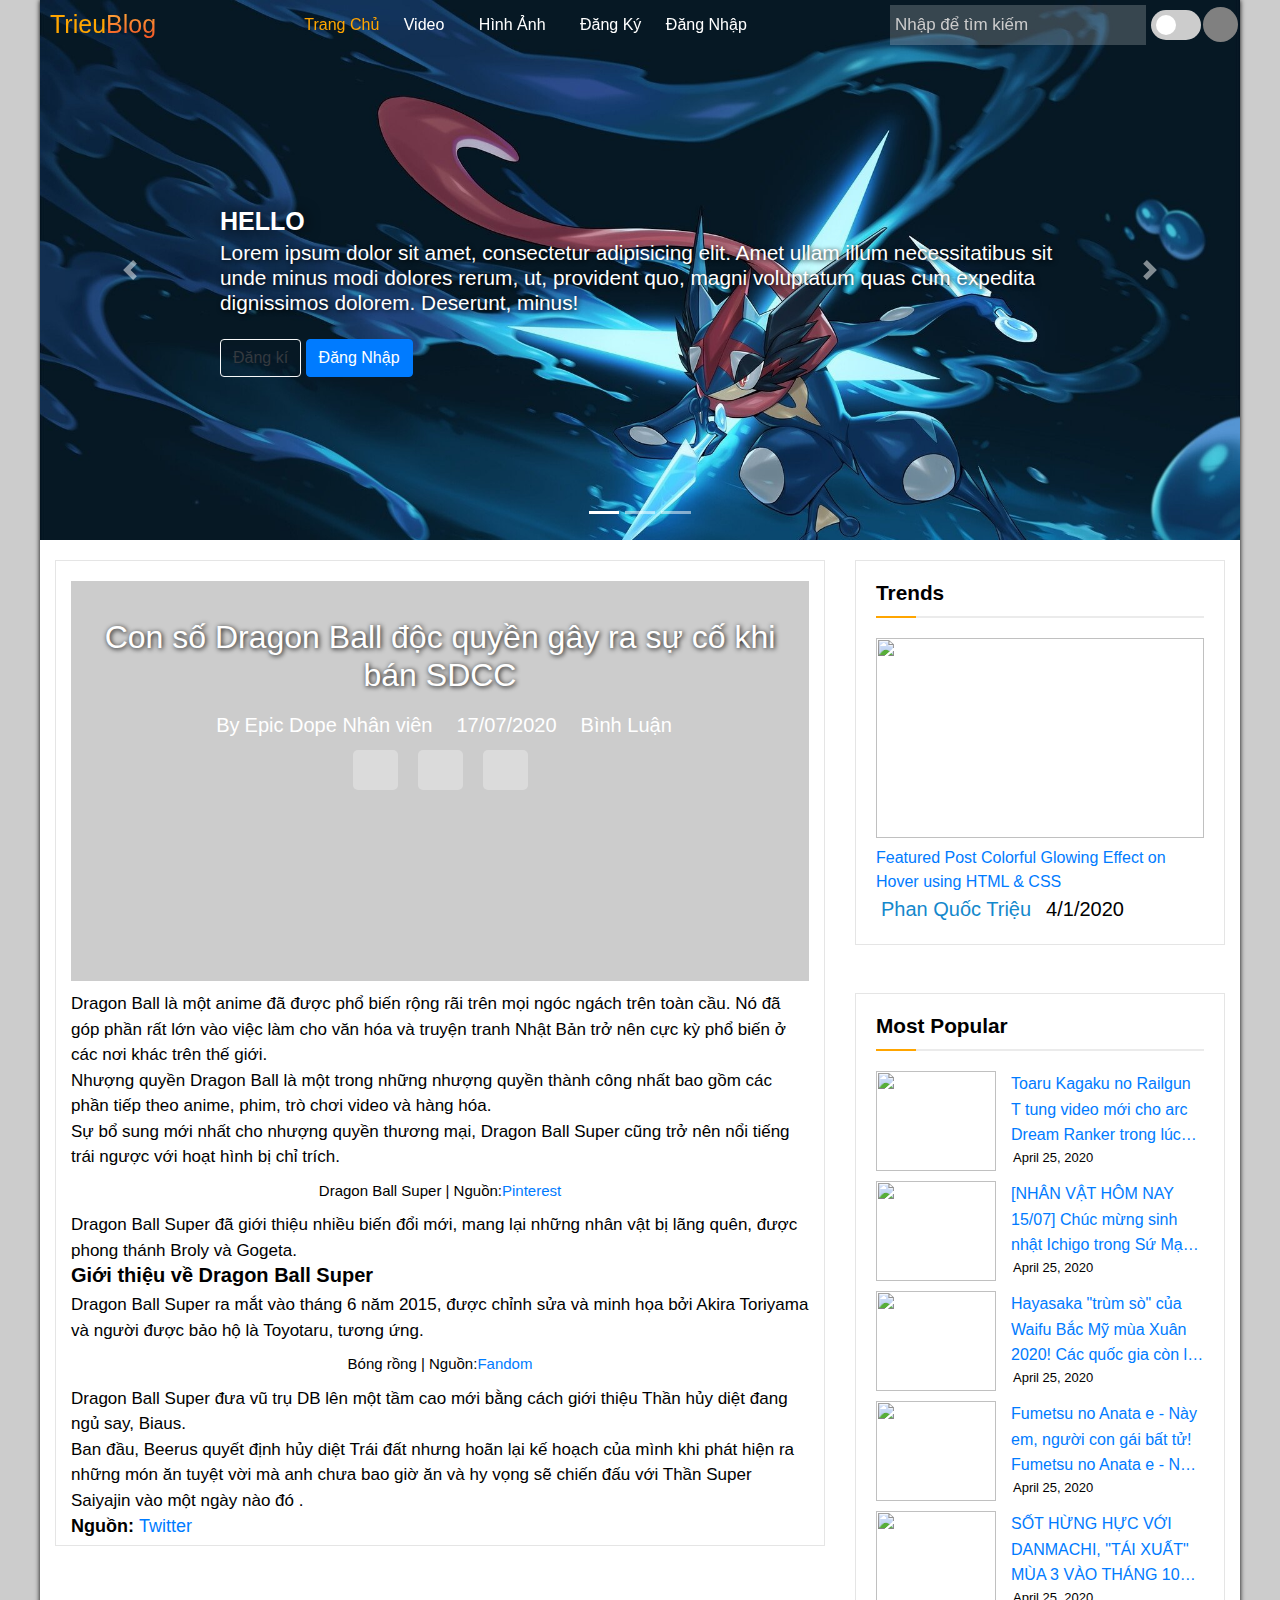
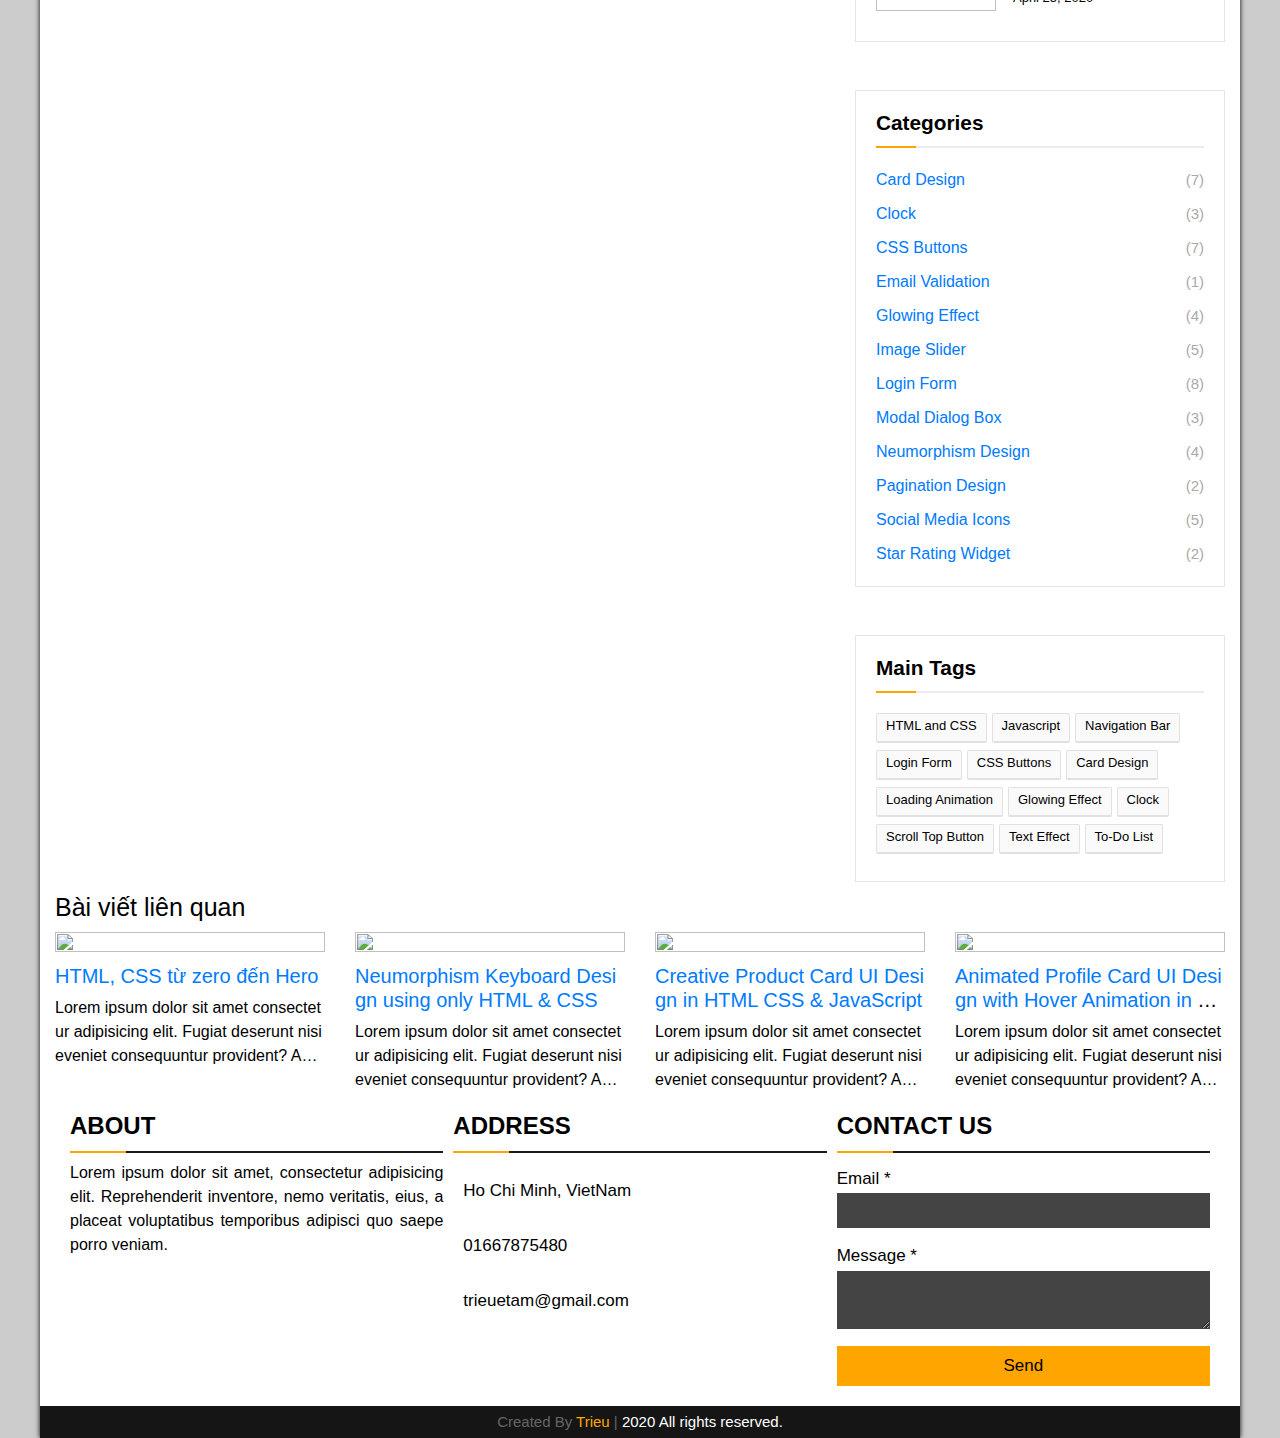
==== commit 09ab5445: "Add files via upload" ====
--- a/index2.html
+++ b/index2.html
@@ -98,7 +98,7 @@
  </div>
 <div class="grid">
     <div class="row">
-        <div class="go-to-top"><i class="fas fa-arrow-up"></i></div>
+        <div class="go-to-top"><i class="fas fa-arrow-circle-up"></i></div>
         <div class="wrapper">
         <i class="fas fa-times" id="log-click1"></i></li>
           <div class="login-form">
@@ -406,24 +406,23 @@
                         <h3 class="title">Trends</h3>
                     </div>
 
-                    <div class="box-video text-center">
-                        <img class="mb-2" src="https://media.moddb.com/images/groups/1/26/25686/image.5.gif" alt="" width="100%" height="200px">
+                    <div class="box-video">
+                        <img class="mb-2" src="https://i.pinimg.com/originals/ce/2b/78/ce2b78a05838ef311c0868bb2fca0494.gif" alt="" width="100%" height="200px">
                         <div class="d-block">
                         <a href="#">
                             Featured Post
                             Colorful Glowing Effect on Hover using HTML & CSS
                         </a>
-                        <div class="d-flex justify-content-center mt-2">
-                            <div class="d-flex">
-                                <i class="fas fa-user left" aria-hidden="true"></i>
-                                <span>Million</span>                               
-                            </div>
-                            <div class="d-flex">
-                                <i class="fas fa-clock left" aria-hidden="true"></i>
-                                <span class="ml-1">May 01, 2020</span>    
-                            </div>
-                       
-                        </div>                            
+                        <div class="role text-center">
+                            <div class="user">
+                                <i class="fas fa-user left"></i>
+                                <a href="https://www.facebook.com/funnyket" class="user">Phan Quốc Triệu</a>
+                            </div>   
+                            <div class="time">
+                                <i class="fas fa-clock left"></i>
+                                <span class="time">4/1/2020</span>
+                            </div> 
+                        </div>                           
                         </div>
 
 
@@ -486,12 +485,11 @@
                             </div>
                         </div>
                         <div class="d-flex" style="margin-bottom: 10px;"><a href="#">
-                            <img src="https://i.imacdn.com/ta/2020/07/14/5328640b881194b2_3d3aa3210a35e4f2_3582815947401739185710.jpg" alt="" width="120px" height="100px">
+                            <img src="https://i.vdicdn.com/ta/2020/09/16/e31b5e2010db8b9f_321eef91254a61e3_5249416002651497185710.jpg" alt="" width="120px" height="100px">
                                 <div class="ttc">
-                                 Naruto: Tiểu sử Nara Shikaku - Người cha vĩ đại của Shikamaru!
-                        Naruto: Tiểu sử Nara Shikaku - Người cha vĩ</a>
+                                    SỐT HỪNG HỰC VỚI DANMACHI, "TÁI XUẤT" MÙA 3 VÀO THÁNG 10 SẮP TỚI!</a>
                                 <div class="d-flex">
-                                <i class="fas fa-clock left top-1" aria-hidden="true"></i>
+                                <i class="fas fa-clock left top-1" style="font-size: 13px;" aria-hidden="true"></i>
                                         <span style="padding: 2px; font-size: 13px;">April 25, 2020</span>                            
                                 </div>
 
@@ -651,7 +649,7 @@
         </div>
 
 
-        <h1 class="none" style="padding: 10px 0px 5px 15px; font-size: 25px;">Bài viết liên quan</h1>
+        <h1 style="padding: 10px 0px 5px 15px; font-size: 25px;">Bài viết liên quan</h1>
         <div class="row">
 
             <div class="col-xl-3 col-lg-4 col-md-4 col-sm-6">
--- a/nhap2.css
+++ b/nhap2.css
@@ -1,95 +1,104 @@
 *{
-    margin: 0;
-    padding: 0;
-    user-select: none;
-    box-sizing: border-box;
-    font-family: 'Segoe UI', Tahoma, Geneva, Verdana, sans-serif;
-    text-decoration: none;
-    list-style: none;  
+  margin: 0;
+  padding: 0;
+  /* user-select: none; */
+  box-sizing: border-box;
+  font-family: 'Segoe UI', Tahoma, Geneva, Verdana, sans-serif;
+  text-decoration: none;
+  list-style: none;  
+  color: var(--colorBlack);
+  outline: none!important;
+}
+*::selection {
+    background: var(--mainColor);
     color: var(--colorBlack);
-    outline: none!important;
 }
 html{
-    scroll-behavior: smooth;
+  scroll-behavior: smooth;
 }
 body{
-    background: #ccc!important;
-    overflow-x: hidden;
-    overflow-y: scroll;
+  background: #ccc!important;
+  overflow-x: hidden;
+  overflow-y: scroll;
 }
 ::-webkit-scrollbar{
-    background: #666;
-    width: 14px;
+  background: #666;
+  width: 14px;
 }
 ::-webkit-scrollbar-track{
-    box-shadow: inset 0 0 0.9px;
+  box-shadow: inset 0 0 0.9px;
 }
 ::-webkit-scrollbar-thumb{
-    background: rgb(56, 56, 56);
+  background: rgb(56, 56, 56);
 }
 :root{
-    /* Màu chuyển */
-    
-    /* Giao dien toi */
-    --mainColor: orange!important;
-    --mainBackground: orange!important;
-    --colorWhite: white!important;
-    --colorBlack: black!important;
-    --backgroundDarkMode: #333!important;
-    --backgroundWhite: white!important; 
-    --backgroundCustom: #bfbfbf;
-    --boxShadowChanges: 0 0 5px rgba(0,0,0,0.2);
+  /* Màu chuyển */
+  
+  /* Giao dien toi */
+  --mainColor: orange!important;
+  --mainBackground: orange!important;
+  --colorWhite: white!important;
+  --colorBlack: black!important;
+  --backgroundDarkMode: #333!important;
+  --backgroundWhite: white!important; 
+  --backgroundCustom: #bfbfbf;
+  --borderColor: rgba(0,0,0,0.1);
 }
 
 .darkmode{
-    --colorBlack: white;
-    --backgroundWhite: black;
-    --colorWhite: #333;
-    --colorBlack: white;
-    --backgroundCustom: #333;
-    --boxShadowChanges: 0 0 5px rgba(255,255,255,0.2);
+  --colorBlack: white;
+  --backgroundWhite: black;
+  --colorWhite: #333;
+  --colorBlack: white;
+  --backgroundCustom: #333;
+  --borderColor: rgba(255,255,255,0.1);
 }
 
 .grid{
-    max-width: 1200px;
-    margin: 0 auto;
-    background: var(--colorWhite);
-    box-shadow: 0 0 5px rgba(0,0,0,1);
+  max-width: 1200px;
+  margin: 0 auto;
+  background: var(--colorWhite);
+  box-shadow: 0 0 5px rgba(0,0,0,1);
 }
 
 h1{
-    margin-bottom: 5px!important; 
-    line-height: none!important;
+  margin-bottom: 5px!important; 
+  line-height: none!important;
 }
 .notify-content{
-  font-size: 15px;
-  text-transform: uppercase;
+font-size: 15px;
+color: #1488cc;
+text-transform: uppercase;
 }
 .user{
-  display: flex;
+display: flex;
+color: #1488cc;
 }
 h2{
-    font-size: 1.5rem!important;
+  font-size: 1.5rem!important;
+}
+p{
+  margin-bottom: 0!important;
 }
 /*a{
-  color: var(--colorBlack)!important;
+color: var(--colorBlack)!important;
 }
 a:hover{
-  color: rgba(0,0,0,0.5)!important;
+color: rgba(0,0,0,0.5)!important;
 }*/
 .abc{
-    width: 10px;
-    height: 10px;
-    border-radius: 50%;
+  width: 10px;
+  height: 10px;
+  border-radius: 50%;
 }
 .top-1{
-    padding: 2px 0px 0 0;
-    font-size: 13px;
-    color: #676767;
+  padding: 2px 0px 0 0;
+  font-size: 13px;
+  color: #676767;
 }
 /*menu mobile & tablet*/
 .status{
-    display: none;
+  display: none;
 }
 /*Go to top*/
 .go-to-top{
@@ -97,20 +106,17 @@
   display: none;
   z-index: 1001;
   right: 10px;
-  bottom: 10px;
-  width: 40px;
+  bottom: 8px;
   margin: 10px;
-  height: 40px;
-  background: rgba(0,0,0,0.2);
-  box-shadow: 1px 1px 2px rgba(0,0,0,0.5);
-  border-radius: 50%; 
+  padding: 5px;
+  font-size: 50px;
   cursor: pointer;
 }
-.go-to-top:hover{
-  background: rgba(0,0,0,0.1);
-}
-i.fas.fa-arrow-up{
-    margin: 12px 13px;
+i.fas.fa-arrow-circle-up:hover{
+  color: rgb(223, 145, 0);
+}
+i.fas.fa-arrow-circle-up {
+  color: var(--mainColor);
 }
 
 
@@ -118,566 +124,579 @@
 
 /*menu pc*/
 .status-pc{
-    position: fixed;
-    z-index: 1000;
-    width: 100%;
-    height: 50px;
-    transition: 0.3s
+  position: fixed;
+  z-index: 1000;
+  width: 100%;
+  height: 50px;
+  transition: 0.3s
 }
 .status-pc.sticky{
-  background: #444;
+background: #444;
 }
 .full-pc{
-    width: 1200px;
-    margin: 0 auto;
-    display: flex;
-    justify-content: space-between;
-    height: 100%;
+  width: 1200px;
+  margin: 0 auto;
+  display: flex;
+  justify-content: space-between;
+  height: 100%;
 }
 /*Logo*/
 @import url(<link href="https://fonts.googleapis.com/css2?family=Pacifico&display=swap" rel="stylesheet">);
 .logo{
-  color: var(--colorWhite);
-  font-size: 25px;
-  max-width: 200px;
+color: var(--mainColor);
+font-size: 25px;
+max-width: 200px;
+height: 50px;
+padding: 6px 10px;
+font-family: 'Pacifico', sans-serif;
+
+}
+
+.css-logo {
+font-family: 'Pacifico', sans-serif;
+font-weight:  100;
+text-align: center;
+color: #f35626;
+background-image: -webkit-linear-gradient(92deg, #f35626, #feab3a);
+-webkit-background-clip: text;
+-webkit-text-fill-color: transparent;
+-webkit-animation: hue 10s infinite linear;
+}
+
+@-webkit-keyframes hue {
+from {
+  -webkit-filter: hue-rotate(0deg);
+}
+to {
+  -webkit-filter: hue-rotate(-360deg);
+}
+}
+/*Hết Logo*/
+
+.botom-o{
+  margin-top: -5px!important;
+  margin-left: 0px!important;
+  margin-right: 5px!important;
+  max-width: 115px!important;
+}
+a.des{
+  position: relative;
+  color: white;
+}
+a.des:hover{
+  color: white;
+}
+
+a.des:before{
+position: absolute;
+content: "";
+width: 0%;
+height: 2px;
+background: var(--mainColor);;
+bottom: 0;
+right: 0;
+transition: all 0.3s ease;
+}
+a.des:hover:before{
+width: 100%;
+left: 0;
+}
+
+ul.list li.items-active a.des,span.emlty{
+  display: inline-block;
+  padding-left: 10px;
+  padding-right: 10px;
   height: 50px;
-  padding: 6px 10px;
-  font-family: 'Pacifico', sans-serif;
-  
-}
-
-.css-logo {
-  font-family: 'Pacifico', sans-serif;
-  font-weight:  100;
-  text-align: center;
-  color: #f35626;
-  background-image: -webkit-linear-gradient(92deg, #f35626, #feab3a);
-  -webkit-background-clip: text;
-  -webkit-text-fill-color: transparent;
-  -webkit-animation: hue 10s infinite linear;
-}
-
-@-webkit-keyframes hue {
-  from {
-    -webkit-filter: hue-rotate(0deg);
-  }
-  to {
-    -webkit-filter: hue-rotate(-360deg);
-  }
-}
-/*Hết Logo*/
-
-.botom-o{
-    margin-top: -5px!important;
-    margin-left: 0px!important;
-    margin-right: 5px!important;
-    max-width: 115px!important;
-}
-a.des{
-    position: relative;
-    color: white;
-}
-a.des:hover{
-    color: white;
-}
-
-a.des:before{
-  position: absolute;
-  content: "";
-  width: 0%;
-  height: 2px;
-  background: var(--mainColor);;
-  bottom: 0;
-  right: 0;
-  transition: all 0.3s ease;
-}
-a.des:hover:before{
-  width: 100%;
-  left: 0;
-}
-
-ul.list li.items-active a.des,span.emlty{
-    display: inline-block;
-    padding-left: 10px;
-    padding-right: 10px;
-    height: 50px;
-    line-height: 50px;
+  line-height: 50px;
 }
 ul.list li.items a.des
 {
-    display: inline-block;
-    padding-left: 10px;
-    padding-right: 10px;
-    height: 50px;
-    line-height: 50px;
+  display: inline-block;
+  padding-left: 10px;
+  padding-right: 10px;
+  height: 50px;
+  line-height: 50px;
 }
 
 i.far.fa-sun{
-    font-size: 25px;
-    color: white;
-    line-height: 50px;
+  font-size: 25px;
+  color: white;
+  line-height: 50px;
 }
 i.far.fa-sun:hover{
-    color: var(--mainColor);;    
+  color: var(--mainColor);;    
 }
 #darkmode:hover{
-    cursor: pointer;
-}
-
-    /*vùng tối*/
-    .dark{
-        position: fixed;
-        background: rgba(0, 0, 0, 0.5);
-        width: 100%;
-        height: 100%;
-        display: none;
-        color: #ccc;
-        z-index: 1;
-        display: none;
-    }
-    .on{
-        display: block;
-    }
+  cursor: pointer;
+}
+
+  /*vùng tối*/
+  .dark{
+      position: fixed;
+      background: rgba(0, 0, 0, 0.5);
+      width: 100%;
+      height: 100%;
+      display: none;
+      color: #ccc;
+      z-index: 1;
+      display: none;
+  }
+  .on{
+      display: block;
+  }
 /*thanh tim kiem pc*/
 
 .box1{
-    width: 350px;
-    height: 40px;
-    display: flex;
-    margin: 5px 0px 5px 5px;
+  width: 350px;
+  height: 40px;
+  display: flex;
+  margin: 5px 0px 5px 5px;
 }
 
 
 .box1 .ip-data{
+width: 100%;
+position: relative;
+display: flex;
+}
+.ip-data:hover{
+  transition: 0.3s;
+  box-shadow: 0px 0px 10px rgba(0,0,0,0.5);
+}
+.ip-data input::placeholder{
+  color: #ccc;
+}
+
+.box1 .ip-data input{
+height: 100%;
+width: 100%;
+border: none;
+background: rgba(255,255,255,0.2);
+color: white;
+padding: 0 5px;
+outline: none;
+font-size: 17px;
+}
+
+.ip-data input:focus ~ label,
+.ip-data input:valid ~ label{
+transform: translateY(-20px);
+font-size: 15px;
+color: #4158d0;
+}
+.box1 .ip-data label{
+position: absolute;
+bottom: 10px;
+left: 0;
+color: grey;
+pointer-events: none;
+transition: all 0.3s ease;
+}
+.ip-data .underline{
+position: absolute;
+height: 3px;
+width: 100%;
+bottom: 0;
+}
+.ip-data .underline:before{
+position: absolute;
+content: "";
+height: 100%;
+width: 100%;
+background: var(--mainColor);;
+transform: scaleX(0);
+transform-origin: center;
+transition: transform 0.5s ease;
+}
+.ip-data input:focus ~ .underline:before,
+.ip-data input:valid ~ .underline:before{
+transform: scaleX(1);
+}
+
+.box-user{
+width: 35px;
+height: 35px;
+border-radius: 50%;
+background: gray;
+margin: 2px;
+outline: none;
+border: none;
+}
+.box-user:hover{
+background: rgba(255,255,255,0.1);
+cursor: pointer;
+}
+.box-user i{
+color: white;
+padding: 0 5px;
+font-size: 17px!important;
+}
+
+/*css cho .menu*/
+
+.nav{
+height: 50px;
+width: 100%;
+}
+.nav ul{
+  line-height: 50px;
+  font-style: 18px;
+}
+.nav ul li{
+display: inline-block;
+padding: 0 10px;
+}
+.nav ul li .fas{
+  margin: 0 5px;
+  color: white;
+}
+.nav ul li a{
+color: white;
+align-items: center;
+color: white!important;
+}
+.nav ul li a:hover,
+.nav ul li a.active{
+color: var(--mainColor)!important;
+}
+.nav ul ul{
+position: absolute;
+top: 85px;
+opacity: 0;
+visibility: hidden;
+}
+.nav ul li:hover > ul{
+top: 50px;
+opacity: 1;
+visibility: visible;
+transition: .3s linear; 
+}
+.nav ul ul li{
+width: 150px;
+display: list-item;
+position: relative;
+background-color: #444;
+border-bottom: 1px solid rgba(255,255,255,0.1);
+border-top: none;
+}
+/*.nav ul ul li a{
+line-height: 40px;
+}*/
+.none-pd{
+  padding: 0px!important;
+
+}
+.ml15px{
+  padding: 0 0 0 10px;
+}
+.nav ul ul ul{
+border-top: none;
+}
+.nav ul ul ul li{
+position: relative;
+top: -50.7px;
+left: 150px;
+}
+
+.nav ul ul li a i{
+margin-left: 45px;
+}
+
+
+/*Menu mobile*/
+.sidebar{
+  display: none;
+  position: fixed;
+  z-index: 6;
+  top: 50px;
+  width: 350px;
+  height: 100%;
+  overflow-y: scroll;
+  left: -100%;
+  background: var(--backgroundCustom);
+  transition: left 0.5s ease;
+  box-shadow: 0 0 15px 0 rgba(0, 0, 0, 0.5);
+}
+.sidebar.active{
+  left: 0px;
+}
+
+i.x{
+  color: var(--colorBlack);
+  position: absolute; 
+  top: 18px;
+  right: 20px;
+  font-size: 25px;
+  cursor: pointer;
+}
+
+i.x:hover{
+  color: var(--mainColor);;
+}
+
+
+.text{
+  font-size: 25px;
+  font-weight: 600;
+  line-height: 60px;
+  background: rgba(41, 41, 41, 0.5);
+  letter-spacing: 2px;
+  color: white;
+}
+nav ul{
   width: 100%;
+  height: 100%;
+  list-style: none;
+}
+
+
+nav ul li .list-click,
+.list li a.vg{
+  position: relative;
+  color: var(--colorBlack);
+  text-decoration: none;
+  font-size: 20px;
+  font-weight: 500;
+  cursor: pointer;
+  display: block;
+  width: 100%;
+  line-height: 60px;
+  padding-left: 30px;
+  border-bottom: 1px solid rgba(255,255,255,0.1);
+}
+nav ul li .list-click:hover,
+.list li a.vg:hover{
+  color: var(--mainColor);;
+  background: rgba(0,0,0,0.5);
+  border-left-color: var(--mainColor);;
+  text-decoration: none;
+}
+nav ul li.acc{
+  color: var(--mainColor);;
+
+}
+nav ul ul.childbar,
+nav ul ul.child2{
+  position: static;
+  display: none;
+}
+ul.childbar.active{
+  display: block;
+}
+ul.child2.active2{
+  display: block;
+}
+nav ul ul li{
+  line-height: 42px; 
+  border-bottom: none;
+}
+nav ul ul li a{
+  position: relative;
+  color: var(--colorBlack);
+  text-decoration: none;
+  font-size: 17px;
+  font-weight: 400;
+  display: block;
+  width: 100%;
+  line-height: 60px;
+  padding-left: 40px;
+  border-left: 3px solid transparent;
+  border-bottom: 1px solid rgba(255,255,255,0.1);
+}
+
+nav ul ul li a:hover{
+  color: var(--mainColor);;
+  background: rgb(77, 76, 76);
+}
+ul.list li .list-click span{
+  position: absolute; 
+  top: 50%;
+  right: 20px;
+  transform: translateY(-50%);
+  font-size: 25px;
+  transition: 0.5s;
+}
+ul.list li .list-click span.rotate{
+  transform: translateY(-50%) rotate(180deg);
+}
+
+.ttc{
+  display: block;
+  padding: 0 0 0 15px;
+}
+.ttc a{
+  line-height: 1.6rem;
+  height: 4.7rem;
+  overflow: hidden;
+  display: block;
+  display: -webkit-box;
+  -webkit-box-orient: vertical;
+  -webkit-line-clamp: 3;
+}
+.d-flex h6{
+  padding: 2px;
+}
+/*Nội dung phần thân*/
+.coment{
+  height: auto;
+  margin-top: 20px;
+  padding: 20px 15px 5px 0px;
+  border: 1px solid var(--borderColor);
+}
+.coment2{
+  margin-top: 20px;
+  padding: 20px;
+  border: 1px solid var(--borderColor);
+}
+.widget-title{
+  position: relative;
+  width: 100%;
+  line-height: 1;
+  padding: 0 0 35px;
+  margin: 0 0 20px;
+  border-bottom: 2px solid #ebebeb;
+}
+.widget-title > h3 {
+  float: left;
+  font-size: 18px;
+  color: var(--colorBlack);
+  font-weight: 700;
+  margin: 0;
+}
+.widget-title:after {
+  content: '';
+  position: absolute;
+  left: 0;
+  bottom: 0;
+  width: 40px;
+  height: 2px;
+  background-color: var(--mainColor);;
+  margin: 0 0 -2px;
+}
+.widget-content {
+  width: 100%;
+  padding: 0;
+  margin: 0;
+}
+.list-label ul{
+  margin: 0;
+}
+.list-label li{
+  position: relative;
+  display: block;
+  margin: 10px 0; 
+}
+.list-label li:first-child a{
+  padding: 0 0 5px;
+}.list-label li:last-child{
+  margin: 10px 0 0 0;
+}
+.list-label .label-count{
+  float: right;
+  font-size: 15px;
+  color: #aaaaaa;
+  text-decoration: none;
+  margin: 1px 0 0 5px;
+}
+.cloud-label ul{
+  display: flex;
+  flex-wrap: wrap;
+  margin-bottom: 0; 
+}
+.cloud-label li {
   position: relative;
   display: flex;
-}
-.ip-data:hover{
-    transition: 0.3s;
-    box-shadow: 0px 0px 10px rgba(0,0,0,0.5);
-}
-.box1 .ip-data input{
+  margin: 0 5px 7px 0;
+}
+.cloud-label li a {
+  display: block;
+  height: 30px;
+  background-color: rgba(155,155,155,0.05);
+  color: var(--colorBlack);
+  font-size: 13px;
+  line-height: 23px;
+  font-weight: 400;
+  padding: 0 9px;
+  border: 1px solid rgba(0,0,0,.1);
+  border-bottom-width: 2px;
+  border-radius: 2px;
+}
+.cloud-label li a:hover {
+  background: rgba(0.5,0.5,0.5,0.5);
+}
+.titi{
+  display: flex;
+  width: 100%;
+  height: auto;
+  margin: 10px auto;
+  padding-bottom: 10px;
+  position: relative;
+}
+.titi:first-child{
+  margin: 0!important;
+}
+
+
+img.hai{
+  width: 280px;
+  height: 195px;
+
+}
+.titi a.hover-black:hover::after{
+  content: "";
+  width: 280px;
+  height: 195px;   
+  background: rgba(0,0,0,0.5);
+  left: 0;
+  right: 0;
+  position: absolute;
+}
+
+span.title{
+  width: 100%;
   height: 100%;
-  width: 100%;
-  border: none;
-  padding: 0 5px;
-  outline: none;
-  font-size: 17px;
-}
-
-.ip-data input:focus ~ label,
-.ip-data input:valid ~ label{
-  transform: translateY(-20px);
-  font-size: 15px;
-  color: #4158d0;
-}
-.box1 .ip-data label{
-  position: absolute;
-  bottom: 10px;
-  left: 0;
-  color: grey;
-  pointer-events: none;
-  transition: all 0.3s ease;
-}
-.ip-data .underline{
-  position: absolute;
-  height: 3px;
-  width: 100%;
-  bottom: 0;
-}
-.ip-data .underline:before{
-  position: absolute;
-  content: "";
-  height: 100%;
-  width: 100%;
-  background: var(--mainColor);;
-  transform: scaleX(0);
-  transform-origin: center;
-  transition: transform 0.5s ease;
-}
-.ip-data input:focus ~ .underline:before,
-.ip-data input:valid ~ .underline:before{
-  transform: scaleX(1);
-}
-
-.box-user{
-  width: 45px;
-  height: 40px;
+  margin-left: 15px;
+}
+a.trang1{
+  width: 50px;
+  height: 50px;
   border-radius: 50%;
-  background: gray;
+  background: rgb(156, 102, 0);
+  color: white;
+  margin-right: 10px;
+  margin-left: 10px;
+}
+a{
+  text-decoration: none!important;
+}
+
+a.content1-1 {
+  color: #1488cc;
+}
+
+.role{
+  display: flex;
+  font-size: 20px;
+}
+
+.time{
+  display: inline-flex;
   margin-left: 5px;
-  outline: none;
-  border: none;
-}
-.box-user:hover{
-  background: rgba(255,255,255,0.1);
-  cursor: pointer;
-}
-.box-user i{
-  color: white;
-  padding: 0 5px;
-  font-size: 17px!important;
-}
-
-/*css cho .menu*/
-
-.nav{
-  height: 50px;
-  width: 100%;
-}
-.nav ul{
-    line-height: 50px;
-    font-style: 18px;
-}
-.nav ul li{
-  display: inline-block;
-  padding: 0 10px;
-}
-.nav ul li .fas{
-    margin: 0 5px;
-    color: white;
-}
-.nav ul li a{
-  color: white;
-  align-items: center;
-  transition: .3s;
-  color: white!important;
-}
-.nav ul li a:hover,
-.nav ul li a.active{
-  color: var(--mainColor)!important;
-}
-.nav ul ul{
-  position: absolute;
-  top: 85px;
-  opacity: 0;
-  visibility: hidden;
-}
-.nav ul li:hover > ul{
-  top: 50px;
-  opacity: 1;
-  visibility: visible;
-  transition: .3s linear; 
-}
-.nav ul ul li{
-  width: 150px;
-  display: list-item;
-  position: relative;
-  background-color: #444;
-  border-bottom: 1px solid rgba(255,255,255,0.1);
-  border-top: none;
-}
-/*.nav ul ul li a{
-  line-height: 40px;
-}*/
-.none-pd{
-    padding: 0px!important;
-
-}
-.ml15px{
-    padding: 0 0 0 10px;
-}
-.nav ul ul ul{
-  border-top: none;
-}
-.nav ul ul ul li{
-  position: relative;
-  top: -50.7px;
-  left: 150px;
-}
-
-.nav ul ul li a i{
-  margin-left: 45px;
-}
-
-
-/*Menu mobile*/
-.sidebar{
-    display: none;
-    position: fixed;
-    z-index: 6;
-    top: 50px;
-    width: 350px;
-    height: 100%;
-    overflow-y: scroll;
-    left: -900px;
-    background: var(--backgroundCustom);
-    transition: left 0.4s ease;
-    box-shadow: 0 0 15px 0 rgba(0, 0, 0, 0.5);
-}
-.sidebar.active{
-    left: 0px;
-}
-
-i.x{
-    color: var(--colorBlack);
-    position: absolute; 
-    top: 18px;
-    right: 20px;
-    font-size: 25px;
-    cursor: pointer;
-}
-
-i.x:hover{
-    color: var(--mainColor);;
-}
-
-
-.text{
-    font-size: 25px;
-    font-weight: 600;
-    line-height: 60px;
-    background: rgba(41, 41, 41, 0.5);
-    letter-spacing: 2px;
-    color: white;
-}
-nav ul{
-    width: 100%;
-    height: 100%;
-    list-style: none;
-}
-
-
-nav ul li .list-click,
-.list li a.vg{
-    position: relative;
-    color: var(--colorBlack);
-    text-decoration: none;
-    font-size: 20px;
-    font-weight: 500;
-    cursor: pointer;
-    display: block;
-    width: 100%;
-    line-height: 60px;
-    padding-left: 30px;
-    border-bottom: 1px solid rgba(255,255,255,0.1);
-}
-nav ul li .list-click:hover,
-.list li a.vg:hover{
-    color: var(--mainColor);;
-    background: rgba(0,0,0,0.5);
-    border-left-color: var(--mainColor);;
-    text-decoration: none;
-}
-nav ul li.acc{
-    color: var(--mainColor);;
-
-}
-nav ul ul.childbar,
-nav ul ul.child2{
-    position: static;
-    display: none;
-}
-ul.childbar.active{
-    display: block;
-}
-ul.child2.active2{
-    display: block;
-}
-nav ul ul li{
-    line-height: 42px; 
-    border-bottom: none;
-}
-nav ul ul li a{
-    position: relative;
-    color: var(--colorBlack);
-    text-decoration: none;
-    font-size: 17px;
-    font-weight: 400;
-    display: block;
-    width: 100%;
-    line-height: 60px;
-    padding-left: 40px;
-    border-left: 3px solid transparent;
-    border-bottom: 1px solid rgba(255,255,255,0.1);
-}
-
-nav ul ul li a:hover{
-    color: var(--mainColor);;
-    background: rgb(77, 76, 76);
-}
-ul.list li .list-click span{
-    position: absolute; 
-    top: 50%;
-    right: 20px;
-    transform: translateY(-50%);
-    font-size: 25px;
-    transition: 0.5s;
-}
-ul.list li .list-click span.rotate{
-    transform: translateY(-50%) rotate(180deg);
-}
-
-.ttc{
-    display: block;
-    padding: 0 0 0 15px;
-}
-.ttc a{
-    line-height: 1.6rem;
-    height: 4.7rem;
-    overflow: hidden;
-    display: block;
-    display: -webkit-box;
-    -webkit-box-orient: vertical;
-    -webkit-line-clamp: 3;
-}
-.d-flex h6{
-    padding: 2px;
-}
-/*Nội dung phần thân*/
-.coment{
-    height: auto;
-    padding: 20px 15px 5px 0px;
-    box-shadow: var(--boxShadowChanges);
-}
-.coment2{
-    padding: 20px;
-    box-shadow: var(--boxShadowChanges);
-}
-.widget-title{
-    position: relative;
-    width: 100%;
-    line-height: 1;
-    padding: 0 0 35px;
-    margin: 0 0 20px;
-    border-bottom: 2px solid #ebebeb;
-}
-.widget-title > h3 {
-    float: left;
-    font-size: 18px;
-    color: var(--colorBlack);
-    font-weight: 700;
-    margin: 0;
-}
-.widget-title:after {
-    content: '';
-    position: absolute;
-    left: 0;
-    bottom: 0;
-    width: 40px;
-    height: 2px;
-    background-color: var(--mainColor);;
-    margin: 0 0 -2px;
-}
-.widget-content {
-    width: 100%;
-    padding: 0;
-    margin: 0;
-}
-.list-label ul{
-    margin: 0;
-}
-.list-label li{
-    position: relative;
-    display: block;
-    margin: 10px 0; 
-}
-.list-label li:first-child a{
-    padding: 0 0 5px;
-}.list-label li:last-child{
-    margin: 10px 0 0 0;
-}
-.list-label .label-count{
-    float: right;
-    font-size: 15px;
-    color: #aaaaaa;
-    text-decoration: none;
-    margin: 1px 0 0 5px;
-}
-.cloud-label ul{
-    display: flex;
-    flex-wrap: wrap;
-    margin-bottom: 0; 
-}
-.cloud-label li {
-    position: relative;
-    display: flex;
-    margin: 0 5px 7px 0;
-}
-.cloud-label li a {
-    display: block;
-    height: 30px;
-    background-color: rgba(155,155,155,0.05);
-    color: var(--colorBlack);
-    font-size: 13px;
-    line-height: 23px;
-    font-weight: 400;
-    padding: 0 9px;
-    border: 1px solid rgba(0,0,0,.1);
-    border-bottom-width: 2px;
-    border-radius: 2px;
-}
-.cloud-label li a:hover{
-    color: black;
-}
-.titi{
-    display: flex;
-    width: 100%;
-    height: auto;
-    margin: 10px auto;
-    position: relative;
-}
-.titi:first-child{
-    margin: 0!important;
-}
-
-
-img.hai{
-    width: 280px;
-    height: 195px;
-
-}
-.titi a.hover-black:hover::after{
-    content: "";
-    width: 280px;
-    height: 195px;   
-    background: rgba(0,0,0,0.5);
-    left: 0;
-    right: 0;
-    position: absolute;
-}
-
-span.title{
-    width: 100%;
-    height: 100%;
-    margin-left: 15px;
-}
-a.trang1{
-    width: 50px;
-    height: 50px;
-    border-radius: 50%;
-    background: rgb(156, 102, 0);
-    color: white;
-    margin-right: 10px;
-    margin-left: 10px;
-}
-a{
-    text-decoration: none!important;
-}
-.role{
-    display: flex;
-    font-size: 20px;
-}
-
-.time{
-    display: inline-flex;
-    margin-left: 5px;
-    color: var(--colorBlack);
+  color: var(--colorBlack);
 }
 
 
 i.fas.fa-user.left,
 i.fas.fa-clock.left
 {
-    margin: 5px 0 0 0px;
-    font-size: 20px;
+  margin: 5px 0 0 0px;
+  font-size: 20px;
 }
 span.time{
-    padding: 0 5px 0 5px;
+  padding: 0 5px 0 5px;
 }
 h2 {
-    font-size: 30px;
+  font-size: 30px;
 }
 
 
@@ -686,84 +705,84 @@
 
 /*css cho trang thứ 2*/
 .header{
-    width: 80%;
-    margin: auto;
-    padding: 30px;
-    border: 1px solid rgba(255, 255, 255, 0.678);
-    border-top: none;
-    background: rgba(0, 0, 0, 0.5);
+  width: 80%;
+  margin: auto;
+  padding: 30px;
+  border: 1px solid rgba(255, 255, 255, 0.678);
+  border-top: none;
+  background: rgba(0, 0, 0, 0.5);
 }
 .header .news{
-    background: rgba(0, 0, 0, 0.5);
-    border-radius: 30px;
-    padding: 20px;
-    text-align: center;
+  background: rgba(0, 0, 0, 0.5);
+  border-radius: 30px;
+  padding: 20px;
+  text-align: center;
 }
 
 a.new h1.title{
-    color: var(--mainColor);;
+  color: var(--mainColor);;
 }
 a.new h1.new-title{
-    color: white;
+  color: white;
 }
 .cen{
-    margin-top: 5px;
-    justify-content: center;
+  margin-top: 5px;
+  justify-content: center;
 }
 p.to{
-    font-size: 30px;
-    color: var(--mainColor);;
+  font-size: 30px;
+  color: var(--mainColor);;
 }
 .botom{
-    margin-top: 20px;
-    border-bottom: 1px solid white;
+  margin-top: 20px;
+  border-bottom: 1px solid white;
 }
 img.pic{
-    width: 100%;
-    margin-top: 20px;
-    height: auto;
+  width: 100%;
+  margin-top: 20px;
+  height: auto;
 }
 p.nho{
-    font-size: 25px;
-    color: white;
+  font-size: 25px;
+  color: white;
 }
 ul.boder{
-    padding: 10px 50px;
-    background: white;
-    box-shadow: 0 0 16px -1px rgba(0,0,0,.2);
-    border-radius: 10px;
-    font-size: 25px;
-    margin-top: 20px;
+  padding: 10px 50px;
+  background: white;
+  box-shadow: 0 0 16px -1px rgba(0,0,0,.2);
+  border-radius: 10px;
+  font-size: 25px;
+  margin-top: 20px;
 }
 ul.boder li.bro{
-    padding: 0 10px;
-    list-style: square;
+  padding: 0 10px;
+  list-style: square;
 }
 .endtask{
-    background: white;
-    padding: 5px;
-    border-radius: 10px;
-    float: right;
-    font-size: 20px;
-    box-shadow: 0 0 16px -1px rgba(0,0,0,.2);
+  background: white;
+  padding: 5px;
+  border-radius: 10px;
+  float: right;
+  font-size: 20px;
+  box-shadow: 0 0 16px -1px rgba(0,0,0,.2);
 }
 span.tag{
-    font-size: 30px;
-    color: var(--mainColor);;
+  font-size: 30px;
+  color: var(--mainColor);;
 }
 a.vien{
-    padding: 10px;
-    border-radius: 10px;
-    background: rgba(0, 0, 0, 0.5);
-    margin: 10px 0 50px 0;
-    color: var(--mainColor);;
+  padding: 10px;
+  border-radius: 10px;
+  background: rgba(0, 0, 0, 0.5);
+  margin: 10px 0 50px 0;
+  color: var(--mainColor);;
 }
 .cach{
-    margin: 20px 0;
+  margin: 20px 0;
 }
 
 .black{
-    border-bottom:1px solid black!important;
+  border-bottom:1px solid black!important;
 }
 
 
@@ -771,566 +790,577 @@
 /*Footer*/
 
 .content1{
-  position: relative;
-  margin: 130px auto;
-  padding: 0 20px;
+position: relative;
+margin: 130px auto;
+padding: 0 20px;
 }
 .content1 .textf{
-  font-size: 2.5rem;
-  font-weight: 600;
-  color: #202020;
+font-size: 2.5rem;
+font-weight: 600;
+color: #202020;
 }
 .content1 .p{
-  font-size: 2.1875rem;
-  font-weight: 600;
-  color: #202020;
+font-size: 2.1875rem;
+font-weight: 600;
+color: #202020;
 }
 footer{
-  width: 100%;
-  background: var(--colorWhite);
+width: 100%;
+background: var(--colorWhite);
 }
 .main-content{
-    display: flex;
-    margin: auto;
-    max-width: 1235px;
-    color: var(--colorBlack);
-    padding: 10px 30px;
+  display: flex;
+  margin: auto;
+  max-width: 1235px;
+  color: var(--colorBlack);
+  padding: 10px 30px;
 }
 .main-content .box{
-  flex-basis: 50%;
-  padding: 10px 0;
+flex-basis: 50%;
+padding: 10px 0;
 }
 .center.box{
-    margin: 0 10px;
+  margin: 0 10px;
 }
 .box h2{
-  font-size: 1.125rem;
-  font-weight: 600;
-  text-transform: uppercase;
+font-size: 1.125rem;
+font-weight: 600;
+text-transform: uppercase;
 }
 .box .content{
-  margin: 20px 0 0 0;
-  position: relative;
+margin: 20px 0 0 0;
+position: relative;
 }
 .box .content:before{
-  position: absolute;
-  content: '';
-  top: -10px;
-  height: 2px;
-  width: 100%;
-  background: #1a1a1a;
+position: absolute;
+content: '';
+top: -10px;
+height: 2px;
+width: 100%;
+background: #1a1a1a;
 }
 .box .content:after{
-  position: absolute;
-  content: '';
-  height: 2px;
-  width: 15%;
-  background: var(--mainColor);;
-  top: -10px;
+position: absolute;
+content: '';
+height: 2px;
+width: 15%;
+background: var(--mainColor);;
+top: -10px;
 }
 .left .content p{
-  text-align: justify;
+text-align: justify;
 }
 .left .content .social{
-  margin: 20px 0 0 0;
+margin: 20px 0 0 0;
 }
 .left .content .social a{
-  padding: 0 2px;
-  color: white;
+padding: 0 2px;
+color: white;
 }
 .left .content .social a span{
-  height: 40px;
-  width: 40px;
-  line-height: 40px;
-  text-align: center;
-  font-size: 18px;
-  border-radius: 5px;
-  transition: 0.3s;
+height: 40px;
+width: 40px;
+line-height: 40px;
+text-align: center;
+font-size: 25px;
+color: white;
+border-radius: 5px;
+transition: 0.3s;
 }
 span.fab.fa-facebook-f{
-  background-color: #4267B2;
+background-color: #4267B2;
 }
 span.fab.fa-twitter{
-  background-color: #1DA1F2;
+background-color: #1DA1F2;
 }
 span.fab.fa-instagram{
-  background: #f09433; 
-  background: -moz-linear-gradient(45deg, #f09433 0%, #e6683c 25%, #dc2743 50%, #cc2366 75%, #bc1888 100%); 
-  background: -webkit-linear-gradient(45deg, #f09433 0%,#e6683c 25%,#dc2743 50%,#cc2366 75%,#bc1888 100%); 
-  background: linear-gradient(45deg, #f09433 0%,#e6683c 25%,#dc2743 50%,#cc2366 75%,#bc1888 100%); 
-  filter: progid:DXImageTransform.Microsoft.gradient( startColorstr='#f09433', endColorstr='#bc1888',GradientType=1 );
+background: #f09433; 
+background: -moz-linear-gradient(45deg, #f09433 0%, #e6683c 25%, #dc2743 50%, #cc2366 75%, #bc1888 100%); 
+background: -webkit-linear-gradient(45deg, #f09433 0%,#e6683c 25%,#dc2743 50%,#cc2366 75%,#bc1888 100%); 
+background: linear-gradient(45deg, #f09433 0%,#e6683c 25%,#dc2743 50%,#cc2366 75%,#bc1888 100%); 
+filter: progid:DXImageTransform.Microsoft.gradient( startColorstr='#f09433', endColorstr='#bc1888',GradientType=1 );
 }
 span.fab.fa-youtube{
-  background-color: red;
+background-color: red;
 }
 .left .content .social a span:hover{
-  background: var(--mainColor);;
+background: var(--mainColor);;
 }
 .center .content .fas{
-  font-size: 1.4375rem;
-  height: 45px;
-  width: 45px;
-  line-height: 45px;
-  text-align: center;
-  border-radius: 50%;
-  transition: 0.3s;
-  cursor: pointer;
+font-size: 1.4375rem;
+height: 45px;
+width: 45px;
+line-height: 45px;
+text-align: center;
+border-radius: 50%;
+color: white;
+transition: 0.3s;
+cursor: pointer;
 }
 
 span.fas.fa-map-marker-alt{
-  background-color: #007bff;
+background-color: #007bff;
 }
 span.fas.fa-phone{
-  background-color: #28a745;
+background-color: #28a745;
 }
 span.fas.fa-envelope{
-  background-color: #dc3545;
+background-color: #dc3545;
 }
 .center .content .fas:hover{
-  background: var(--mainColor);;
+background: var(--mainColor);;
 }
 .center .content .textf{
-  font-size: 1.0625rem;
-  font-weight: 500;
-  padding-left: 10px;
+font-size: 1.0625rem;
+font-weight: 500;
+padding-left: 10px;
 }
 
 .place,
 .phone,
 .email{
-  padding: 5px 0;
+padding: 5px 0;
 }
 
 .right form .textf{
-  font-size: 1.0625rem;
-  margin-bottom: 2px;
-  color: var(--colorBlack);
+font-size: 1.0625rem;
+margin-bottom: 2px;
+color: var(--colorBlack);
 }
 .right form .msg{
-  margin-top: 10px;
+margin-top: 10px;
 }
 .right form input, .right form .msgForm{
-  width: 100%;
-  font-size: 1.0625rem;
-  background: #444;
-  padding:0 5px;
+width: 100%;
+font-size: 1.0625rem;
+background: #444;
+padding:0 5px;
+outline: none;
+border: none;
+color: white;
+}
+.right form input:focus,
+.right form .msgForm:focus{
+outline-color: #3498db;
+}
+.right form input{
+height: 35px;
+}
+.right form .btnsend{
+margin-top: 10px;
+}
+.right form .btnsend button{
+height: 40px;
+width: 100%;
+border: none;
+outline: none;
+background: var(--mainColor);;
+font-size: 1.0625rem;
+font-weight: 500;
+cursor: pointer;
+transition: .3s;
+}
+.right form .btnsend button:hover{
+background: #c37e00;
+}
+center{
+padding: 5px;
+font-size: 0.9375rem;
+background: #151515;
+color: white;
+width: 100%;
+margin: 0 auto;
+}
+center span{
+color: #656565;
+}
+center a{
+color: var(--mainColor);;
+text-decoration: none;
+}
+center a:hover{
+text-decoration: underline;
+}
+textarea{
+  padding: 5px;
+  color: white;
+  background-color: #444;
+  font-size: 18px;
+  align-items: center;
   outline: none;
   border: none;
-  color: white;
-}
-.right form input:focus,
-.right form .msgForm:focus{
-  outline-color: #3498db;
-}
-.right form input{
-  height: 35px;
-}
-.right form .btnsend{
-  margin-top: 10px;
-}
-.right form .btnsend button{
-  height: 40px;
   width: 100%;
-  border: none;
-  outline: none;
-  background: var(--mainColor);;
-  font-size: 1.0625rem;
-  font-weight: 500;
-  cursor: pointer;
-  transition: .3s;
-}
-.right form .btnsend button:hover{
-  background: #c37e00;
-}
-center{
-  padding: 5px;
-  font-size: 0.9375rem;
-  background: #151515;
-  color: white;
-  width: 100%;
-  margin: 0 auto;
-}
-center span{
-  color: #656565;
-}
-center a{
-  color: var(--mainColor);;
-  text-decoration: none;
-}
-center a:hover{
-  text-decoration: underline;
-}
-textarea{
-    padding: 5px;
-    color: white;
-    background-color: #444;
-    font-size: 18px;
-    align-items: center;
-    outline: none;
-    border: none;
-    width: 100%;
 }
 @media screen and (max-width: 900px) {
-  footer{
-    position: relative;
-    bottom: 0px;
-  }
-  .main-content{
-    flex-wrap: wrap;
-    flex-direction: column;
-  }
-  .main-content .box{
-    margin: 5px 0;
-  }
+footer{
+  position: relative;
+  bottom: 0px;
+}
+.main-content{
+  flex-wrap: wrap;
+  flex-direction: column;
+}
+.main-content .box{
+  margin: 5px 0;
+}
 }
 
 a.page-link{
-  color: black!important;
+color: black!important;
 }
 
 .social{
-    text-align: center;
+  text-align: center;
 }
 
 /*Footer*/
 .row{
-    margin-left: auto!important;
-    margin-right: auto!important;
+  margin-left: auto!important;
+  margin-right: auto!important;
 }
 
 .carousel-inner img{
-    width: 100%;
-    height: 100%;
+  width: 100%;
+  height: 100%;
 }
 .carousel-caption{
-    bottom: none!important;
-    top: 25%;
-    height: 100px;
+  bottom: none!important;
+  top: 25%;
+  height: 100px;
+  text-align: left!important;
 }
 .carousel-caption h1{
-    text-shadow: 1px 1px 15px #000;
-    text-transform: uppercase;
-    font-weight: 700;
+  text-shadow: 1px 1px 15px #000;
+  text-transform: uppercase;
+  font-weight: 700;
 }
 .carousel-caption h3{
-    text-shadow: 1px 1px 5px #000;
-    padding-bottom: 1rem;
+  text-shadow: 1px 1px 5px #000;
+  padding-bottom: 1rem;
 }
 
 .jumbotron{
-    padding: 1rem!important;
-    border-right: 0;
+  padding: 1rem!important;
+  border-right: 0;
 }
 i.fab.fa-html5{
-  color: orange;
+color: orange;
 }
 i.fab.fa-css3{
-  color: #3aa5a5;
+color: #3aa5a5;
 }
 i.fab.fa-bootstrap{
-  color: #924792;
+color: #924792;
 }
 i.fab.fa-html5,
 i.fab.fa-css3,
 i.fab.fa-bootstrap
 {
+font-size: 50px;
+}
+
+
+i.fab.fa-js{
+  color: orange;
+  width: 50px;
   font-size: 50px;
-}
-
-
-i.fab.fa-js{
-    color: orange;
-    width: 50px;
-    font-size: 50px;
 }
 i.fab.fa-php,
 i.fab.fa-vuejs{
-    font-size: 60px;
-    color: green;
+  font-size: 60px;
+  color: green;
 }
 h3{
-    line-height: none;
-    font-size: 1.3rem!important; 
+  line-height: none;
+  font-size: 1.3rem!important; 
+}
+
+i.fas.fa-adjust{
+  color: white;
+  padding: 5px;
+  font-size: 30px;
+  cursor: pointer;
 }
 
 .switch{
-  align-items: center;
-  margin: 0 0 0 5px;
+align-items: center;
+margin: 0 0 0 5px;
 }
 .toggle-switch{
-    width: 50px;
-    height: 30px;
-    background: #ccc;
-    border-radius: 30px;
-    padding: 5px;
-    cursor: pointer;
-    transition: all 300ms ease-in-out;
+  width: 50px;
+  height: 30px;
+  background: #ccc;
+  border-radius: 30px;
+  padding: 5px;
+  cursor: pointer;
+  transition: all 300ms ease-in-out;
 }
 .toggle-switch > .inner-circle{
-    width: 20px;
-    height: 20px;
-    background: #fff;
-    border-radius: 50%;
-    transition: all 300ms ease-in-out;
+  width: 20px;
+  height: 20px;
+  background: #fff;
+  border-radius: 50%;
+  transition: all 300ms ease-in-out;
 }
 .toggle-switch.active{
-    background: var(--mainColor);
+  background: var(--mainColor);
 }
 .toggle-switch.active > .inner-circle{
-    margin-left: 20px;
+  margin-left: 20px;
 }
 
 
 
 .box-type{
-  width: 100px;
-  height: 100px;
-  border-radius: 50%;
-  background: var(--mainColor);
-  display: flex;
-  justify-content: center;
-  margin: 20px auto;
+width: 100px;
+height: 100px;
+border-radius: 50%;
+background: var(--mainColor);
+display: flex;
+justify-content: center;
+margin: 20px auto;
 }
 .box-type i{
-  font-size: 50px;
-  line-height: 90px;
-  color: var(--colorWhite);
+font-size: 50px;
+line-height: 90px;
+color: var(--colorWhite);
 }
 hr {
-  border-bottom: 1px solid rgba(0,0,0,0.1);
-  margin: 20px 0;
+border-bottom: 1px solid rgba(0,0,0,0.1);
+margin-bottom: 0!important;
+margin-top: 5px!important;
 }
 
 i#log-click1 {
-    top: 5px!important;
-    left: 10px!important;
-    color: var(--colorBlack);
-    position: absolute;
-    font-size: 25px;
-    cursor: pointer;
+  top: 5px!important;
+  left: 10px!important;
+  color: var(--colorBlack);
+  position: absolute;
+  font-size: 25px;
+  cursor: pointer;
 }
 i#log-click1:hover{
-  color: var(--mainColor);
+color: var(--mainColor);
 }
 .wrapper{
-  position: fixed;
-  z-index: 2;
-  width: 450px;
-  height: 100%;
-  margin-top: 50px;
-  background: var(--colorWhite);
-  padding: 30px;
-  right: -100%;
-  top: 0;
-  transition: right 0.4s ease;
-  overflow-x: hidden;
-  box-shadow: 0px 0px 10px rgba(0,0,0,0.1);
-  line-height: 30px;
-  
+position: fixed;
+z-index: 9992;
+width: 450px;
+height: 100%;
+margin-top: 50px;
+background: var(--colorWhite);
+padding: 30px;
+right: -100%;
+top: 0;
+transition: right 0.5s ease;
+overflow-x: hidden;
+box-shadow: 0px 0px 10px rgba(0,0,0,0.1);
+line-height: 30px;
+
 }
 .ledsd{
-  right: 0;
+right: 0;
 
 }
 .wrapper .input-data{
-  height: 40px;
-  width: 100%;
-  position: relative;
+height: 40px;
+width: 100%;
+position: relative;
 }
 .wrapper .input-data input{
-  height: 100%;
-  width: 100%;
-  background: transparent;
-  border: none;
-  font-size: 17px;
-  border-bottom: 2px solid silver;
+height: 100%;
+width: 100%;
+background: transparent;
+border: none;
+font-size: 17px;
+border-bottom: 2px solid silver;
 }
 .input-data input:focus ~ label,
 .input-data input:valid ~ label{
-  transform: translateY(-20px);
-  font-size: 15px;
-  color: #4158d0;
+transform: translateY(-20px);
+font-size: 15px;
+color: #4158d0;
 }
 .wrapper .input-data label{
-  position: absolute;
-  bottom: 10px;
-  left: 0;
-  color: grey;
-  pointer-events: none;
-  transition: all 0.3s ease;
+position: absolute;
+bottom: 10px;
+left: 0;
+color: grey;
+pointer-events: none;
+transition: all 0.3s ease;
 }
 .input-data .underline{
-  position: absolute;
-  height: 2px;
-  width: 100%;
-  bottom: 0;
+position: absolute;
+height: 2px;
+width: 100%;
+bottom: 0;
 }
 .input-data .underline:before{
-  position: absolute;
-  content: "";
-  height: 100%;
-  width: 100%;
-  background: #4158d0;
-  transform: scaleX(0);
-  transform-origin: center;
-  transition: transform 0.3s ease;
+position: absolute;
+content: "";
+height: 100%;
+width: 100%;
+background: #4158d0;
+transform: scaleX(0);
+transform-origin: center;
+transition: transform 0.3s ease;
 }
 .input-data input:focus ~ .underline:before,
 .input-data input:valid ~ .underline:before{
-  transform: scaleX(1);
+transform: scaleX(1);
 }
 .flex-1{
-  display: flex;
-    justify-content: space-between;
-    margin-top: 10px;
-    margin-bottom: 15px;
+display: flex;
+  justify-content: space-between;
+  margin-top: 10px;
+  margin-bottom: 15px;
 }
 label{
-  display: flex;
+display: flex;
 }
 input[type="checkbox"]{
-  margin-top: 10px;
+margin-top: 10px;
 }
 .cell{
-  padding: 0 10px;
+padding: 0 10px;
 }
 i.fab.fa-facebook-f,
 i.fab.fa-google-plus-g {
-  float: left;
-  clear: both;
-  font-size: 17px;
-  padding: 10px;
+float: left;
+clear: both;
+font-size: 17px;
+padding: 10px;
 }
 .block{
-  display: block;
-  margin: 0 auto;
-  width: 100%;
-  margin-top: 10px;
-  cursor: pointer;
-  height: 35px;
-  margin-bottom: 15px;
-  border: none;
-  background: var(--mainColor);
+display: block;
+margin: 0 auto;
+width: 100%;
+margin-top: 10px;
+cursor: pointer;
+height: 35px;
+margin-bottom: 15px;
+border: none;
+background: var(--mainColor);
 }
 .block:hover{
-  background: #c17d00; 
+background: #c17d00; 
 }
 i.fas.fa-user,
 i.fas.fa-lock{
-  padding-right: 5px;
-  font-size: 15px;
+padding-right: 5px;
+font-size: 15px;
 }
 .login-form{
-  display: flex;
+display: flex;
 }
 #login2{
-    border-bottom: 2px solid var(--colorBlack);  
-    position: relative;
-    z-index: 1;
-    top: 32px;
-    transition: left 0.4s ease;
+  border-bottom: 2px solid var(--colorBlack);  
+  position: relative;
+  z-index: 1;
+  top: 32px;
+  transition: left 0.5s ease;
 }
 .pad{
-  padding: 0 5px;
+padding: 0 5px;
 }
 .bg-fb{
-  background : #3f48cc;
+background : #3f48cc;
 }
 .bg-gg{
-  background: #C23321;
+background: #C23321;
 }
 .login,.register{
-    position: relative;
-    margin: 0 10px;
-    width: 50%;
-    text-align: center;
-    cursor: pointer;
-    background: var(--mainColor);
+  position: relative;
+  margin: 0 10px;
+  width: 50%;
+  text-align: center;
+  cursor: pointer;
+  background: var(--mainColor);
 }
 .flex{
-  display: flex;
+display: flex;
 }
 #login{
-    top: 85px;
-    position: absolute;
-    left: 10%;
-    width: 80%;
-    transition: 0.5s;
-}
-#register{
   top: 85px;
   position: absolute;
-  right: -100%;
+  left: 10%;
   width: 80%;
   transition: 0.5s;
 }
+#register{
+top: 85px;
+position: absolute;
+right: -100%;
+width: 80%;
+transition: 0.5s;
+}
 
 /*Hover images effect*/
-        .title-card{
-          max-height: 50px;
-          overflow: hidden;
-          margin-top: 5px;
-          display: -webkit-box;
-          -webkit-box-orient: vertical;
-          -webkit-line-clamp: 2;
+      .title-card{
+        max-height: 50px;
+        overflow: hidden;
+        margin-top: 5px;
+        display: -webkit-box;
+        -webkit-box-orient: vertical;
+        -webkit-line-clamp: 2;
+      }
+      .title-content{
+        overflow: hidden;
+        margin-top: 5px;
+        display: -webkit-box;
+        -webkit-box-orient: vertical;
+        -webkit-line-clamp: 3;
+      }
+      .image-effect{
+        width: auto; 
+        flex-wrap: wrap;
+        height: auto;
+        word-break: break-all;         
+      }
+
+      .image-effect_hover:hover > h5 .text-b{
+        color: orange!important ;
+      }
+      .image-effect_test{
+        overflow: hidden;
+        cursor: pointer;
+        width: 100%;
+        height: auto;
+      }
+      .effect_test{
+        -webkit-animation: scaledown .4s ease;
+        animation: scaledown .4s linear;
+        animation-fill-mode: forwards;
+        transform-origin: 50% 50%;
+        height: 100%;
+      }
+      .effect_test:hover{
+        z-index: 100;
+        -webkit-animation: scale .4s ease;
+        animation: scale 0.4s linear;
+        animation-fill-mode: forwards;
+        transform-origin: 50% 50% ;
+      }
+
+      @keyframes scaledown{
+        0%{
+          -webkit-transform: scale(1.1);
+          transform: scale(1.1);
         }
-        .title-content{
-          overflow: hidden;
-          margin-top: 5px;
-          display: -webkit-box;
-          -webkit-box-orient: vertical;
-          -webkit-line-clamp: 3;
+        100%{
+          -webkit-transform: scale(1.0);
+          transform: scale(1.0);
         }
-        .image-effect{
-          width: auto; 
-          flex-wrap: wrap;
-          height: auto;
-          word-break: break-all;         
+      } 
+
+      @keyframes scale{
+        0%{
+          transform: scale(1);
+          -webkit-transform: scale(1);
         }
-
-        .image-effect_hover:hover > h5 .text-b{
-          color: orange!important ;
+        100%{
+          transform: scale(1.1);
+          -webkit-transform: scale(1.1);
         }
-        .image-effect_test{
-          overflow: hidden;
-          cursor: pointer;
-          width: 100%;
-          height: auto;
-        }
-        .effect_test{
-          -webkit-animation: scaledown .4s ease;
-          animation: scaledown .4s linear;
-          animation-fill-mode: forwards;
-          transform-origin: 50% 50%;
-          height: 100%;
-        }
-        .effect_test:hover{
-          z-index: 100;
-          -webkit-animation: scale .4s ease;
-          animation: scale 0.4s linear;
-          animation-fill-mode: forwards;
-          transform-origin: 50% 50% ;
-        }
-
-        @keyframes scaledown{
-          0%{
-            -webkit-transform: scale(1.1);
-            transform: scale(1.1);
-          }
-          100%{
-            -webkit-transform: scale(1.0);
-            transform: scale(1.0);
-          }
-        } 
-
-        @keyframes scale{
-          0%{
-            transform: scale(1);
-            -webkit-transform: scale(1);
-          }
-          100%{
-            transform: scale(1.1);
-            -webkit-transform: scale(1.1);
-          }
-        } 
+      } 
 /*Hover images effect*/--- a/index2.css
+++ b/index2.css
@@ -85,4 +85,8 @@
 i.far.fa-sticky-note.px-1.pt-1,
 i.far.fa-comment-alt.px-1.pt-1 {
     padding-top: 5px!important;
+}
+img.d-flex.mx-auto {
+    width: 400px;
+    height: auto;
 }--- a/nhap2reposin.css
+++ b/nhap2reposin.css
@@ -13,8 +13,11 @@
 
 /* Mobile & Tablet */
 @media (max-width: 992px){
-    .carousel-caption{
-        margin-top: 0;
+    .col-lg-8.col-md-12.col-sm-12{
+        padding-top: 50px!important;
+    }
+    .carousel{
+        display: none;
     }
     .titi a.hover-black:hover::after{
         display: none;
@@ -22,9 +25,9 @@
     .x1{
         width: 100%;
     }
-/*    .none{
+    .none{
         display: none!important;
-    }*/
+    }
     .status-pc{
         display: none;
     }
@@ -162,9 +165,7 @@
     color: orange;
 }
 
-    .carousel-indicators{
-        display: none!important;
-    }
+
 
     ul.d-flex.justify-content-center.mt-3{
         display: block!important;
@@ -185,7 +186,7 @@
     /*card view*/
     .card-view{
     max-width: 100px;height: 100px;
-    background: url(https://scontent-xsp1-2.xx.fbcdn.net/v/t1.0-9/104999718_1177802792564723_8674589616926850162_n.jpg?_nc_cat=100&_nc_sid=09cbfe&_nc_ohc=LrZ4UbJ7d98AX9UDGiI&_nc_ht=scontent-xsp1-2.xx&oh=c1338299c31a817c9278ff4268e46646&oe=5F4D6414);
+    background: url(https://scontent-sin6-2.xx.fbcdn.net/v/t1.0-9/118004610_1224927524518916_7545531362921983475_n.jpg?_nc_cat=109&_nc_sid=09cbfe&_nc_ohc=2zyg-yQyjGEAX-kN1JN&_nc_ht=scontent-sin6-2.xx&oh=6a2e3b7d68c7e561e7f30558f62618ef&oe=5F6FC052);
     background-size: cover;
     border-radius: 50%;display: flex;justify-content: center;margin: 30px auto 10px auto;
     }
@@ -193,7 +194,7 @@
         content: '';
         width: 100px;
         height: 100px;
-        border: 3px solid var(--colorBlack);
+        border: 3px solid white;
         border-radius: 50%;
         background: transparent;
     }
@@ -204,11 +205,8 @@
             margin-left: 40px;
     }
     /*End logo*/
-    .box-user {
-        width: 35px;
-        height: 35px;
-        margin-top: 2px;
-    }
+
+    
 }
 
 /* Tablet */
@@ -224,7 +222,7 @@
 /* Mobile */
 @media (max-width: 739px){
     .sidebar{
-        width: 70%;
+        width: 85%;
         overflow-y: scroll;
         overflow-x: hidden;
     }
@@ -234,8 +232,16 @@
         display: block;
     }
     .coment{
+        margin-top: 0;
+        border: none;
         box-shadow: none;
-        padding: 20px 0 0 0;
+        padding-top: 20px;
+        padding-right: 0;
+        padding-left: 0!important;
+    }
+    .comnet2{
+        border: none;
+        margin-top: 0;
     }
     .x1{
         box-shadow: none;
@@ -246,7 +252,7 @@
         display: flex;
         font-size: 20px;
         padding-bottom: 5px;
-        font-size: 15px;
+        font-size: 13px;
     }
     h1{
         font-size: 25px;
@@ -288,10 +294,6 @@
     }
 
  
-    .carousel-caption h3{
-        overflow-y: scroll!important;
-        max-height: 75px;
-    }
 
     .toggle-switch{
         margin-right:5px ; 
@@ -314,7 +316,7 @@
     }
 
     i.fas.fa-user.left, i.fas.fa-clock.left{
-        font-size: 13px;
+        font-size: 10px;
     }
     span.time{
         padding: 0;
@@ -322,11 +324,10 @@
 
     .wrapper {
         width: 100%;
-    }
-    #login{
+        padding: 10px 0;
         overflow-y: scroll;
     }
-    .image-effect_test {
-        height: 250px;
+    .login-form{
+        margin-top: 25px;
     }
 } 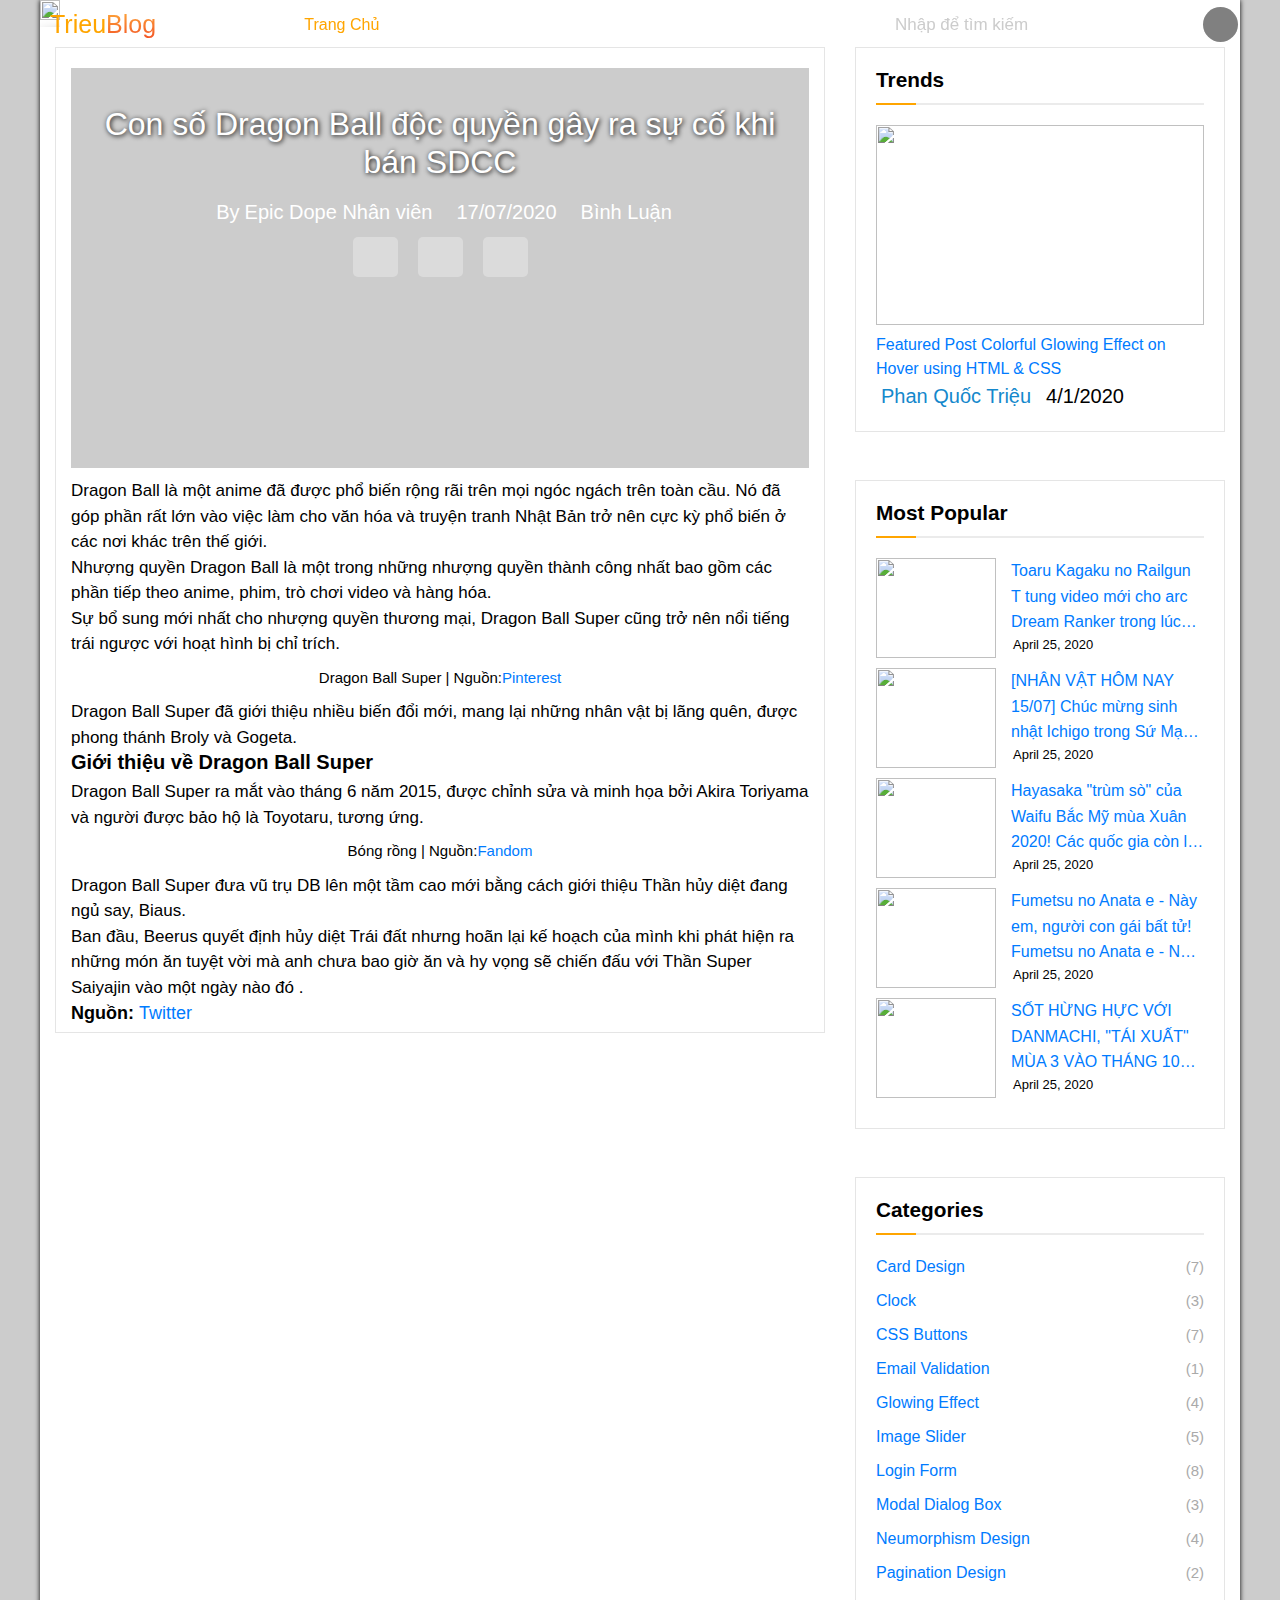
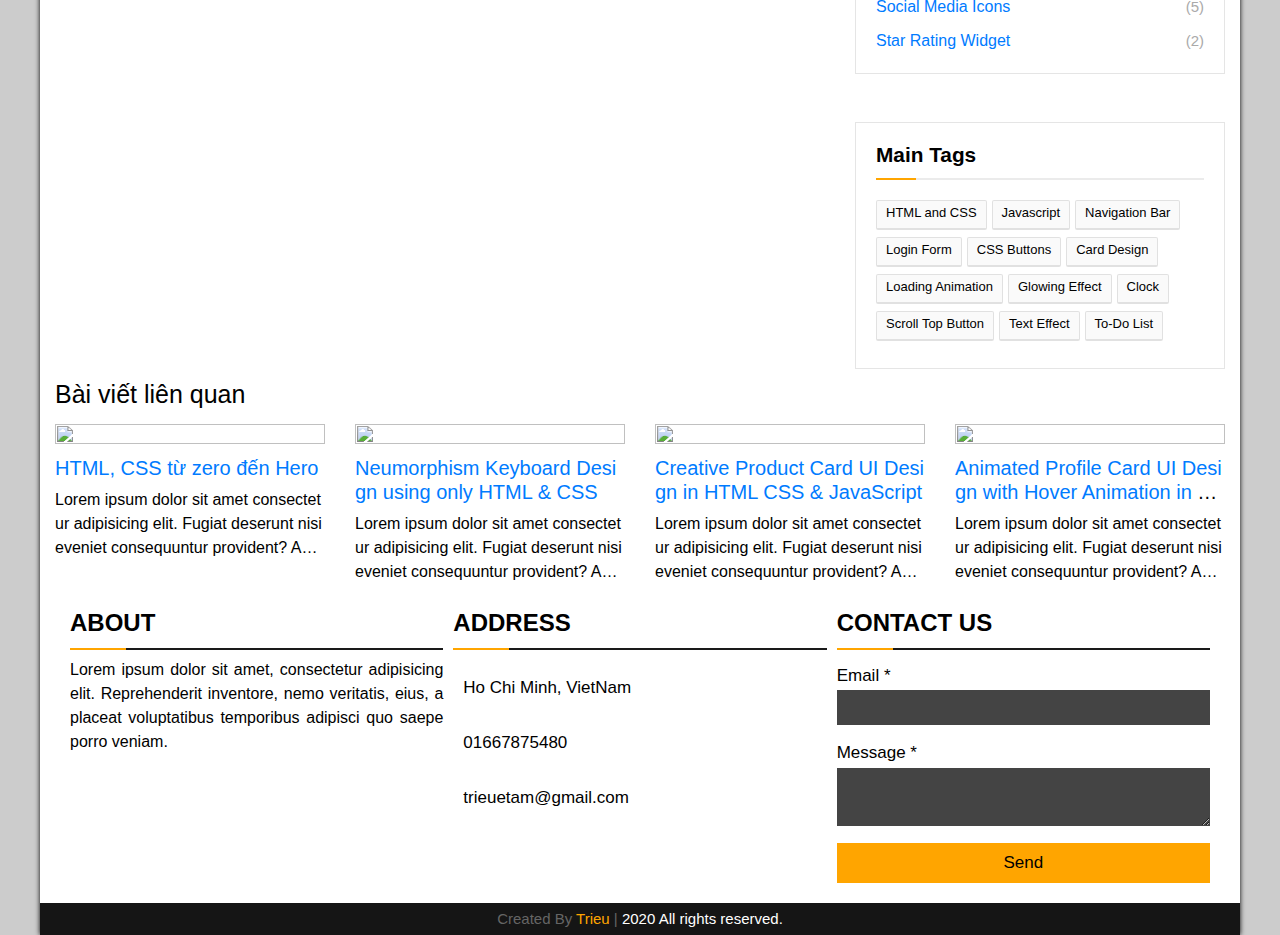
==== commit 1d54a0e5: "Add files via upload" ====
--- a/index2.html
+++ b/index2.html
@@ -23,9 +23,10 @@
     <link rel="shortcut icon" type="image/png" href="dola.png"/>
 </head>
 <body>
-            <div class="status-pc">
+    <div class="status-pc">
         <div class="full-pc">
                 <a href="index.html" class="logo">Trieu<span class="css-logo">Blog</span></a>
+
             <div class="vnc">
                 <div class="nav">
                     <ul>
@@ -72,7 +73,7 @@
                     <li><a class="des" href="#">Đăng Nhập</a></li>
                     </ul>
                 </div>
-        </div> 
+            </div> 
 
             <div class="box1">
                 <div class="ip-data">
@@ -81,18 +82,16 @@
                 </div>
                 <div class="d-flex">
                     <div class="switch d-flex">
-                        <div class="toggle-switch" onclick="this.classList.toggle('active')">
-                            <div class="inner-circle"></div>
-                        </div>
+                        <i class="fas fa-adjust"></i>
                     </div>
                     <button class="box-user">
                       <i class="fas fa-user"></i>
                     </button>
                 </div>
+
             </div>                   
         </div>
-
-        </div>
+    </div> 
 
         
  </div>
@@ -289,23 +288,21 @@
     </ul>
     <div class="carousel-inner" style="max-height: 60vh;">
         <div class="carousel-item active">
-            <img src="anime2.jpg" alt="" max-height="100%;">
-            <div class="carousel-caption">
-                <h1 class="display-2" style="font-size: 25px!important;">Hello</h1>
-                <h3>Lorem ipsum dolor sit amet, consectetur adipisicing elit. Amet ullam illum necessitatibus sit unde minus modi dolores rerum, ut, provident quo, magni voluptatum quas cum expedita dignissimos dolorem. Deserunt, minus!</h3>
-                <button type="button" class="btn btn-outline-light text-dark">Đăng kí</button>
-                <button type="button" class="btn btn-primary">Đăng Nhập</button>
+            <img src="https://cdn.pixabay.com/photo/2015/09/09/16/05/forest-931706_1280.jpg" alt="" max-height="100%;">
+                <div class="carousel-caption">
+                <h1 class="display-2" style="font-size: 25px!important;">Hello world</h1>
+                <h3 class="capsion-h3" style="max-height: 55px; overflow: hidden;"> ipsum dolor sit amet, consectetur adipis</h3>
             </div>
         </div>
         <div class="carousel-item">
-            <img src="anime.jpg" alt="" max-height="100%;">
+            <img src="https://cdn.pixabay.com/photo/2016/08/11/23/55/redwood-national-park-1587301_1280.jpg" alt="" max-height="100%;">
                 <div class="carousel-caption">
-                <h1 class="display-2" style="font-size: 25px!important;">world</h1>
-                <h3 class="capsion-h3" style="max-height: 55px; overflow: hidden;">Lorem ipsum dolor sit amet, consectetur adipisicing elit. In </h3>
+                <h1 class="display-2" style="font-size: 25px!important;">Hello world</h1>
+                <h3 class="capsion-h3" style="max-height: 55px; overflow: hidden;"> ipsum dolor sit amet, consectetur adipis</h3>
             </div>
         </div>
         <div class="carousel-item">
-            <img src="anime3.jpg" alt="" max-height="100%;">
+            <img src="https://cdn.pixabay.com/photo/2016/08/09/21/54/yellowstone-national-park-1581879_1280.jpg" alt="" max-height="100%;">
                 <div class="carousel-caption">
                 <h1 class="display-2" style="font-size: 25px!important;">Hello world</h1>
                 <h3 class="capsion-h3" style="max-height: 55px; overflow: hidden;"> ipsum dolor sit amet, consectetur adipis</h3>
--- a/nhap2.css
+++ b/nhap2.css
@@ -106,8 +106,8 @@
   display: none;
   z-index: 1001;
   right: 10px;
-  bottom: 8px;
-  margin: 10px;
+  bottom: 0px;
+  margin: 0px;
   padding: 5px;
   font-size: 50px;
   cursor: pointer;
@@ -369,19 +369,22 @@
 top: 50px;
 opacity: 1;
 visibility: visible;
-transition: .3s linear; 
 }
 .nav ul ul li{
 width: 150px;
 display: list-item;
 position: relative;
-background-color: #444;
+background-color: rgba(0,0,0,0.5);
 border-bottom: 1px solid rgba(255,255,255,0.1);
 border-top: none;
 }
 /*.nav ul ul li a{
 line-height: 40px;
 }*/
+.bg-444{
+  background-color: #444!important;
+}
+
 .none-pd{
   padding: 0px!important;
 
@@ -1315,7 +1318,8 @@
         width: auto; 
         flex-wrap: wrap;
         height: auto;
-        word-break: break-all;         
+        word-break: break-all;     
+        padding: 5px 0;    
       }
 
       .image-effect_hover:hover > h5 .text-b{
@@ -1363,4 +1367,4 @@
           -webkit-transform: scale(1.1);
         }
       } 
-/*Hover images effect*/+/*End Hover images effect*/--- a/nhap2reposin.css
+++ b/nhap2reposin.css
@@ -328,6 +328,9 @@
         overflow-y: scroll;
     }
     .login-form{
-        margin-top: 25px;
+        margin-top: 30px;
+    }
+    img.d-flex.mx-auto {
+        width: 100%;
     }
 } 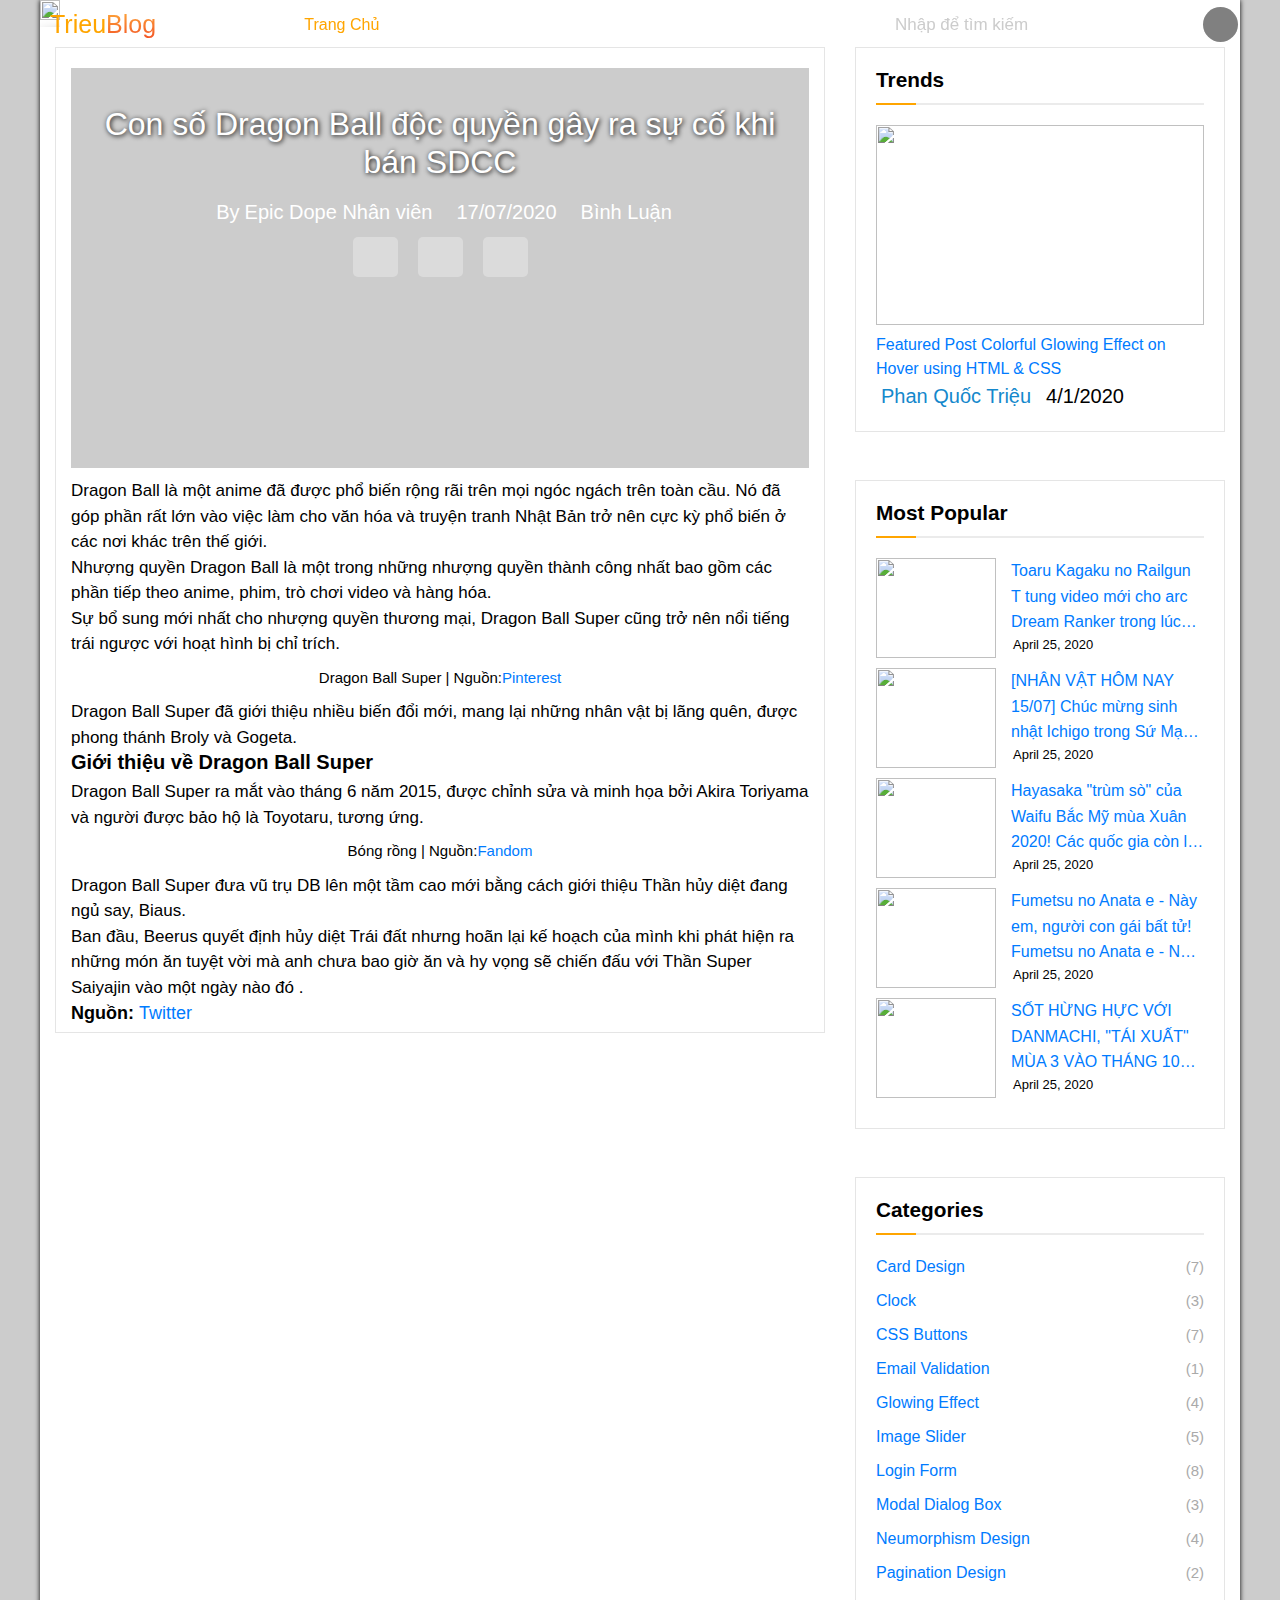
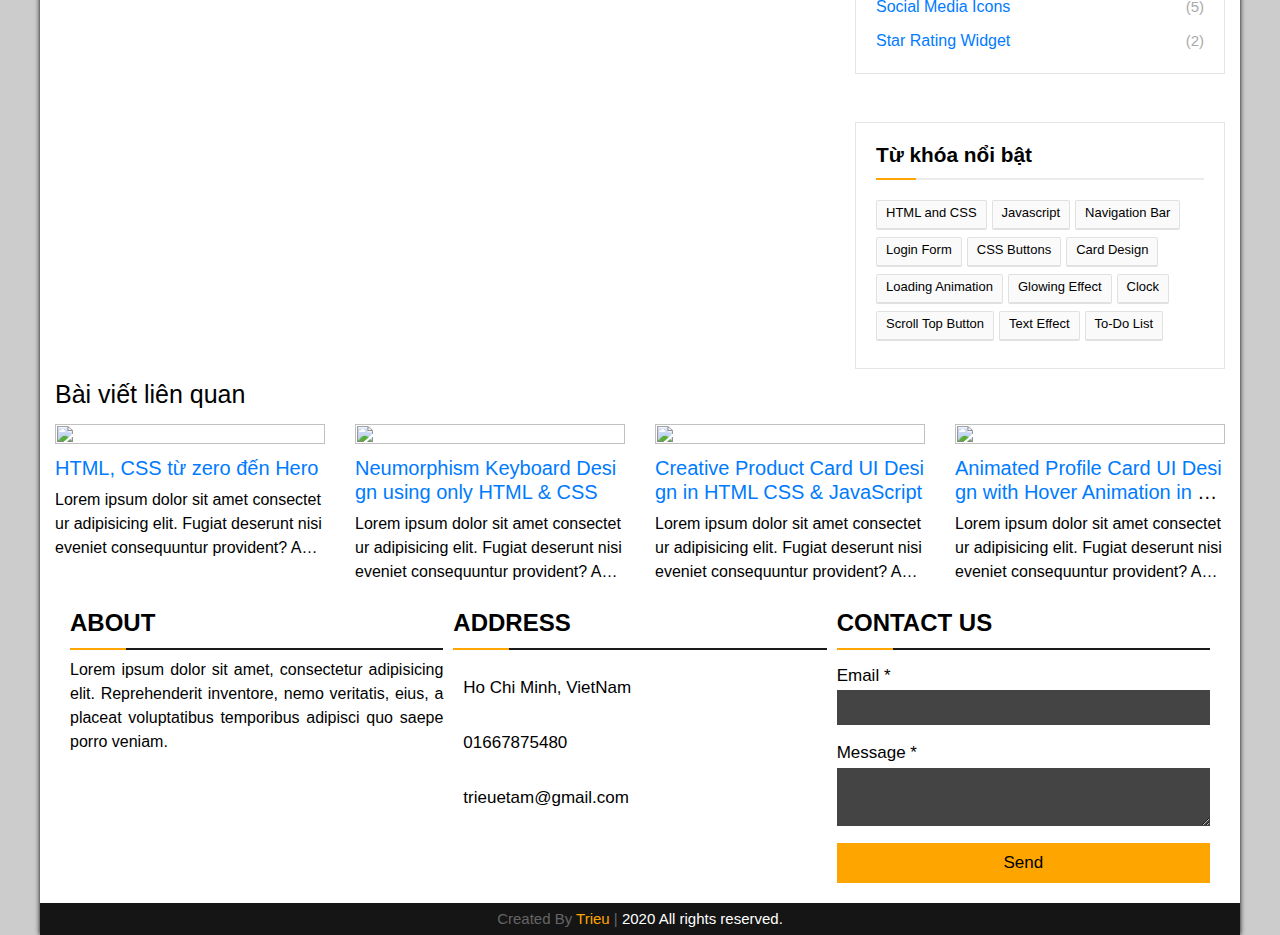
==== commit d18edcfa: "Add files via upload" ====
--- a/index2.html
+++ b/index2.html
@@ -97,7 +97,7 @@
  </div>
 <div class="grid">
     <div class="row">
-        <div class="go-to-top"><i class="fas fa-arrow-circle-up"></i></div>
+        <div class="go-to-top">^</div>
         <div class="wrapper">
         <i class="fas fa-times" id="log-click1"></i></li>
           <div class="login-form">
@@ -236,8 +236,10 @@
                 
             </div>
             <ul class="list">
-                        <div class="card-view"></div>
-                            <h1 style="text-align: center; font-weight: 700; font-size: 18px;">Phan Quốc Triệu</h1>
+                <div class="card-view">
+                    <img src="https://vignette.wikia.nocookie.net/powerlisting/images/3/35/Doraemon.jpg/revision/latest/scale-to-width-down/306?cb=20150323023055&path-prefix=vi" alt="">
+                </div>
+                <h1 style="text-align: center; font-weight: 700; font-size: 18px;">Phan Quốc Triệu</h1>
                 <li><span class="list-click" href="#"><i class="fas fa-home"></i> Trang Chủ</span>
                     <i class="fas fa-times x"></i></li>
 
@@ -404,7 +406,7 @@
                     </div>
 
                     <div class="box-video">
-                        <img class="mb-2" src="https://i.pinimg.com/originals/ce/2b/78/ce2b78a05838ef311c0868bb2fca0494.gif" alt="" width="100%" height="200px">
+                        <img class="mb-2" src="https://media4.giphy.com/media/Or9WqBPLRw3WU/giphy.gif" alt="" width="100%" height="200px">
                         <div class="d-block">
                         <a href="#">
                             Featured Post
@@ -572,7 +574,7 @@
             <div class="mt-5">
                 <div class="coment2" style=" width: 100%; height: auto;" >
                     <div class="widget-title">
-                        <h3 class="title">Main Tags</h3>
+                        <h3 class="title">Từ khóa nổi bật</h3>
                     </div>
 
                     <div class="widget-content cloud-label">
--- a/nhap2.css
+++ b/nhap2.css
@@ -107,17 +107,22 @@
   z-index: 1001;
   right: 10px;
   bottom: 0px;
-  margin: 0px;
-  padding: 5px;
-  font-size: 50px;
+  margin: 0 0 10px 0;
+  padding: 10px 0 0px 0;
+  width: 50px;
   cursor: pointer;
-}
-i.fas.fa-arrow-circle-up:hover{
-  color: rgb(223, 145, 0);
-}
-i.fas.fa-arrow-circle-up {
-  color: var(--mainColor);
-}
+  height: 50px;
+  color: white;
+  background: var(--mainColor);
+  border-radius: 50%;
+  font-size: 23px;
+  text-align: center;
+  font-family:'Segoe UI', sans-serif ;
+}
+.go-to-top:hover{
+  background: rgb(223, 145, 0);
+}
+
 
 
 
@@ -626,6 +631,7 @@
 }
 .cloud-label li a:hover {
   background: rgba(0.5,0.5,0.5,0.5);
+  transition: 0.5s;
 }
 .titi{
   display: flex;
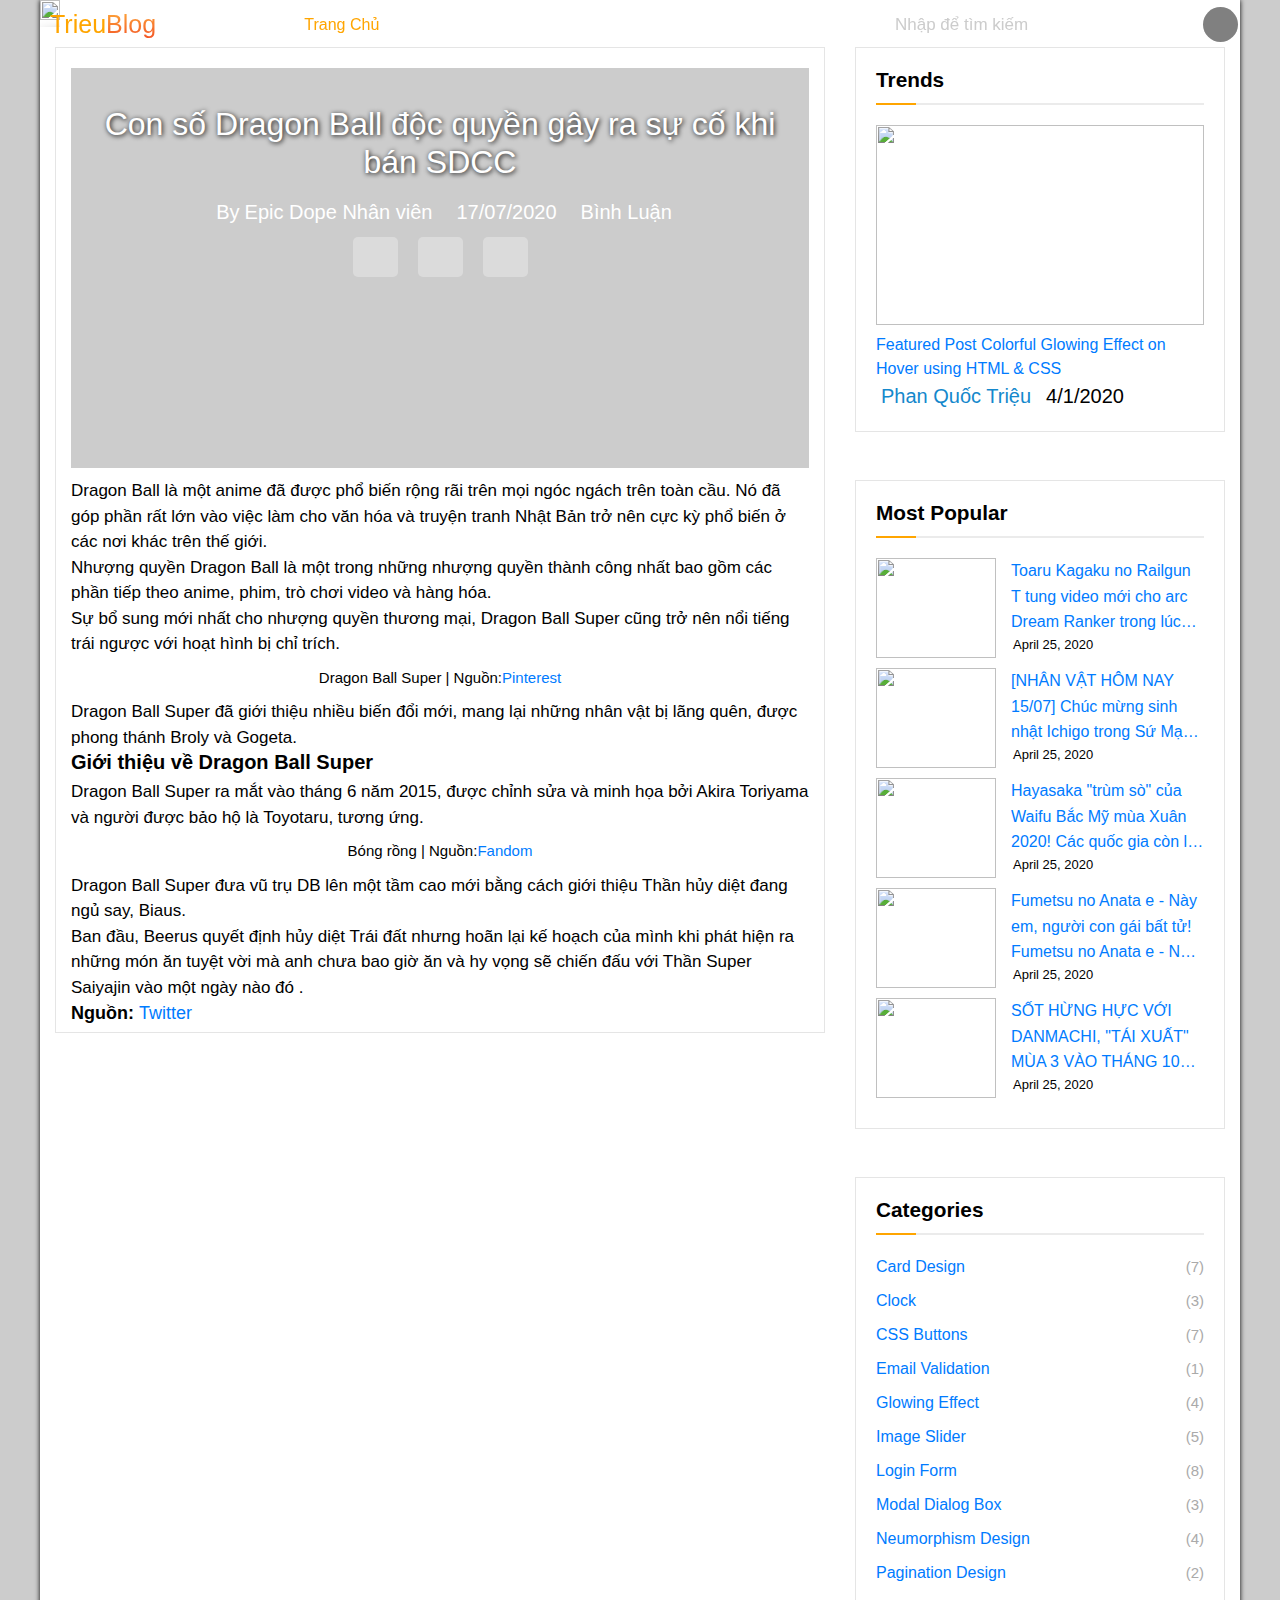
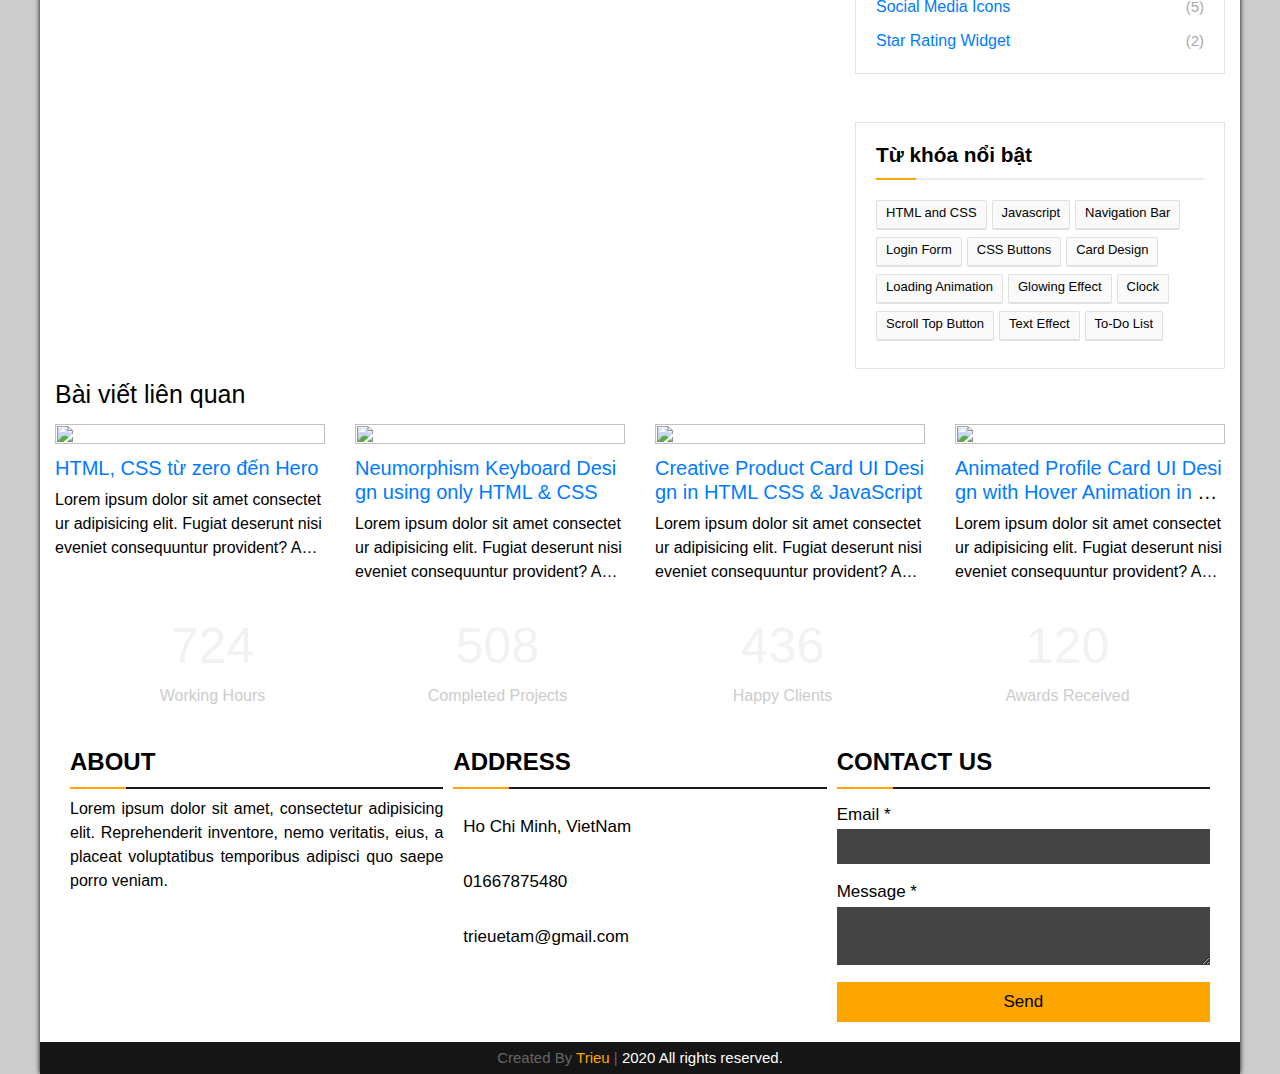
==== commit 093a5797: "Add files via upload" ====
--- a/index2.html
+++ b/index2.html
@@ -5,20 +5,17 @@
     <meta name="viewport" content="width=device-width, initial-scale=1.0">
     <link rel="stylesheet" href="nhap2.css">
     <link rel="stylesheet" href="index2.css">
-    <script
-        src="https://code.jquery.com/jquery-3.4.1.js"
-        integrity="sha256-WpOohJOqMqqyKL9FccASB9O0KwACQJpFTUBLTYOVvVU="
-        crossorigin="anonymous">
-    </script>
+    <script src="https://cdnjs.cloudflare.com/ajax/libs/jquery/3.5.1/jquery.min.js"></script>
     <script src="http://kit.fontawesome.com/a076d05399.js"></script>
     <link rel="stylesheet" href="nhap2reposin.css">
     <link rel="stylesheet" href="https://use.fontawesome.com/releases/v5.1.1/css/all.css" integrity="sha384-O8whS3fhG2OnA5Kas0Y9l3cfpmYjapjI0E4theH4iuMD+pLhbf6JI0jIMfYcK3yZ" crossorigin="anonymous">
     <link rel="stylesheet" href="https://maxcdn.bootstrapcdn.com/bootstrap/4.0.0/css/bootstrap.min.css" integrity="sha384-Gn5384xqQ1aoWXA+058RXPxPg6fy4IWvTNh0E263XmFcJlSAwiGgFAW/dAiS6JXm" crossorigin="anonymous">
-
-
-<script src="http://maxcdn.bootstrapcdn.com/bootstrap/4.0.0/js/bootstrap.min.js"></script>
-
-
+    <script src="https://cdnjs.cloudflare.com/ajax/libs/popper.js/1.12.9/umd/popper.min.js" integrity="sha384-ApNbgh9B+Y1QKtv3Rn7W3mgPxhU9K/ScQsAP7hUibX39j7fakFPskvXusvfa0b4Q" crossorigin="anonymous"></script>
+    <script src="https://maxcdn.bootstrapcdn.com/bootstrap/4.0.0/js/bootstrap.min.js" integrity="sha384-JZR6Spejh4U02d8jOt6vLEHfe/JQGiRRSQQxSfFWpi1MquVdAyjUar5+76PVCmYl" crossorigin="anonymous"></script>
+<!--Script for progess-->
+    <script src="https://cdnjs.cloudflare.com/ajax/libs/waypoints/4.0.1/jquery.waypoints.min.js"></script>
+    <script src="https://cdnjs.cloudflare.com/ajax/libs/Counter-Up/1.0.0/jquery.counterup.min.js"></script>
+<!----------------------->
     <title>Million Web</title>
     <link rel="shortcut icon" type="image/png" href="dola.png"/>
 </head>
@@ -97,7 +94,7 @@
  </div>
 <div class="grid">
     <div class="row">
-        <div class="go-to-top">^</div>
+        <div class="go-to-top"><i class="fas fa-chevron-up"></i></div>
         <div class="wrapper">
         <i class="fas fa-times" id="log-click1"></i></li>
           <div class="login-form">
@@ -713,7 +710,30 @@
             </div>
         </div>
 
-
+ <!--Tail progess-->
+ <div class="progess">
+    <div class="box-progess col-lg-3 col-md-4 col-sm-6">
+      <div class="icon-progess"><i class="fas fa-history"></i></div>
+      <div class="counter">724</div>
+      <div class="text-progess">Working Hours</div>
+    </div>
+    <div class="box-progess col-lg-3 col-md-4 col-sm-6">
+      <div class="icon-progess"><i class="fas fa-gift"></i></div>
+      <div class="counter">508</div>
+      <div class="text-progess">Completed Projects</div>
+    </div>
+    <div class="box-progess col-lg-3 col-md-4 col-sm-6">
+      <div class="icon-progess"><i class="fas fa-users"></i></div>
+      <div class="counter">436</div>
+      <div class="text-progess">Happy Clients</div>
+    </div>
+    <div class="box-progess col-lg-3 col-md-4 col-sm-6">
+      <div class="icon-progess"><i class="fas fa-award"></i></div>
+      <div class="counter">120</div>
+      <div class="text-progess">Awards Received</div>
+    </div>
+  </div>
+<!--Tail progess-->
 
 
 <!-- chân trang -->
--- a/nhap2.css
+++ b/nhap2.css
@@ -106,24 +106,54 @@
   display: none;
   z-index: 1001;
   right: 10px;
-  bottom: 0px;
-  margin: 0 0 10px 0;
-  padding: 10px 0 0px 0;
-  width: 50px;
+  bottom: 10px;
   cursor: pointer;
-  height: 50px;
-  color: white;
   background: var(--mainColor);
-  border-radius: 50%;
-  font-size: 23px;
-  text-align: center;
-  font-family:'Segoe UI', sans-serif ;
 }
 .go-to-top:hover{
   background: rgb(223, 145, 0);
 }
-
-
+i.fas.fa-chevron-up {
+  padding: 10px;
+  font-size: 20px;
+}
+
+/*CSS progess*/
+
+.progess{
+  position: relative;
+  display: flex;
+  width: 95%;
+  height: 100%;
+  flex-wrap: wrap;
+  align-items: center;
+  margin: auto;
+  background: transparent;
+}
+.progess .box-progess{
+  border-radius: 5px;
+  display: flex;
+  align-items: center;
+  justify-content: space-evenly;
+  flex-direction: column;
+  padding: 20px;
+}
+.progess .box-progess .icon-progess{
+  font-size: 48px;
+  color: #e6e6e6;
+}
+.progess .box-progess .counter{
+  font-size: 50px;
+  font-weight: 500;
+  color: #f2f2f2;
+  font-family: sans-serif;
+}
+.progess .box-progess .text-progess{
+  font-weight: 400;
+  color: #ccc;
+}
+
+/*End CSS progess*/
 
 
 
--- a/nhap2reposin.css
+++ b/nhap2reposin.css
@@ -185,18 +185,17 @@
 
     /*card view*/
     .card-view{
-    max-width: 100px;height: 100px;
-    background: url(https://scontent-sin6-2.xx.fbcdn.net/v/t1.0-9/118004610_1224927524518916_7545531362921983475_n.jpg?_nc_cat=109&_nc_sid=09cbfe&_nc_ohc=2zyg-yQyjGEAX-kN1JN&_nc_ht=scontent-sin6-2.xx&oh=6a2e3b7d68c7e561e7f30558f62618ef&oe=5F6FC052);
-    background-size: cover;
-    border-radius: 50%;display: flex;justify-content: center;margin: 30px auto 10px auto;
-    }
-    .card-view::after{
-        content: '';
-        width: 100px;
-        height: 100px;
-        border: 3px solid white;
+    width: 100px;height: 100px;
+    background: orange;
+    border-radius: 50%;
+    margin: 30px auto 10px auto;
+    padding: 2px;
+    }
+    .card-view img{
+        width: 100%;
+        height: 100%;
+        border: 2px solid white;
         border-radius: 50%;
-        background: transparent;
     }
     /*Logo*/
     .logo{
